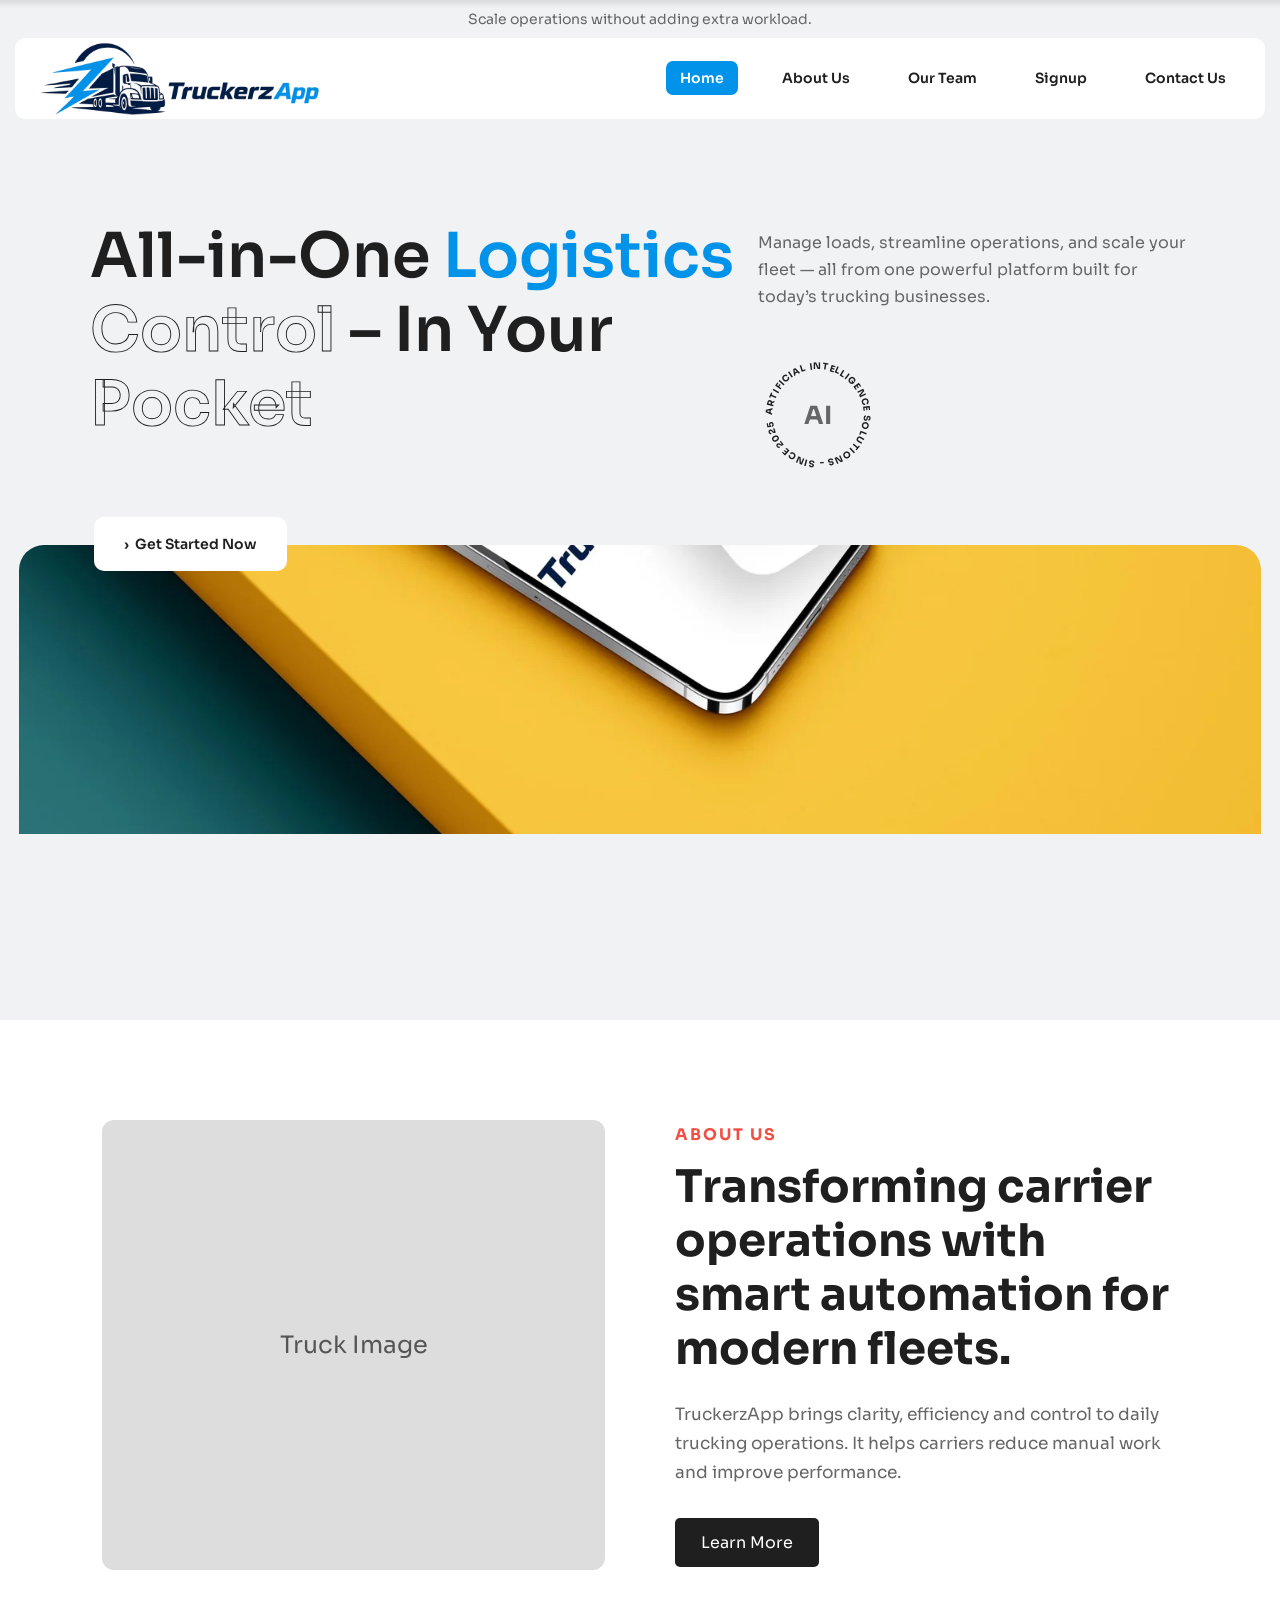
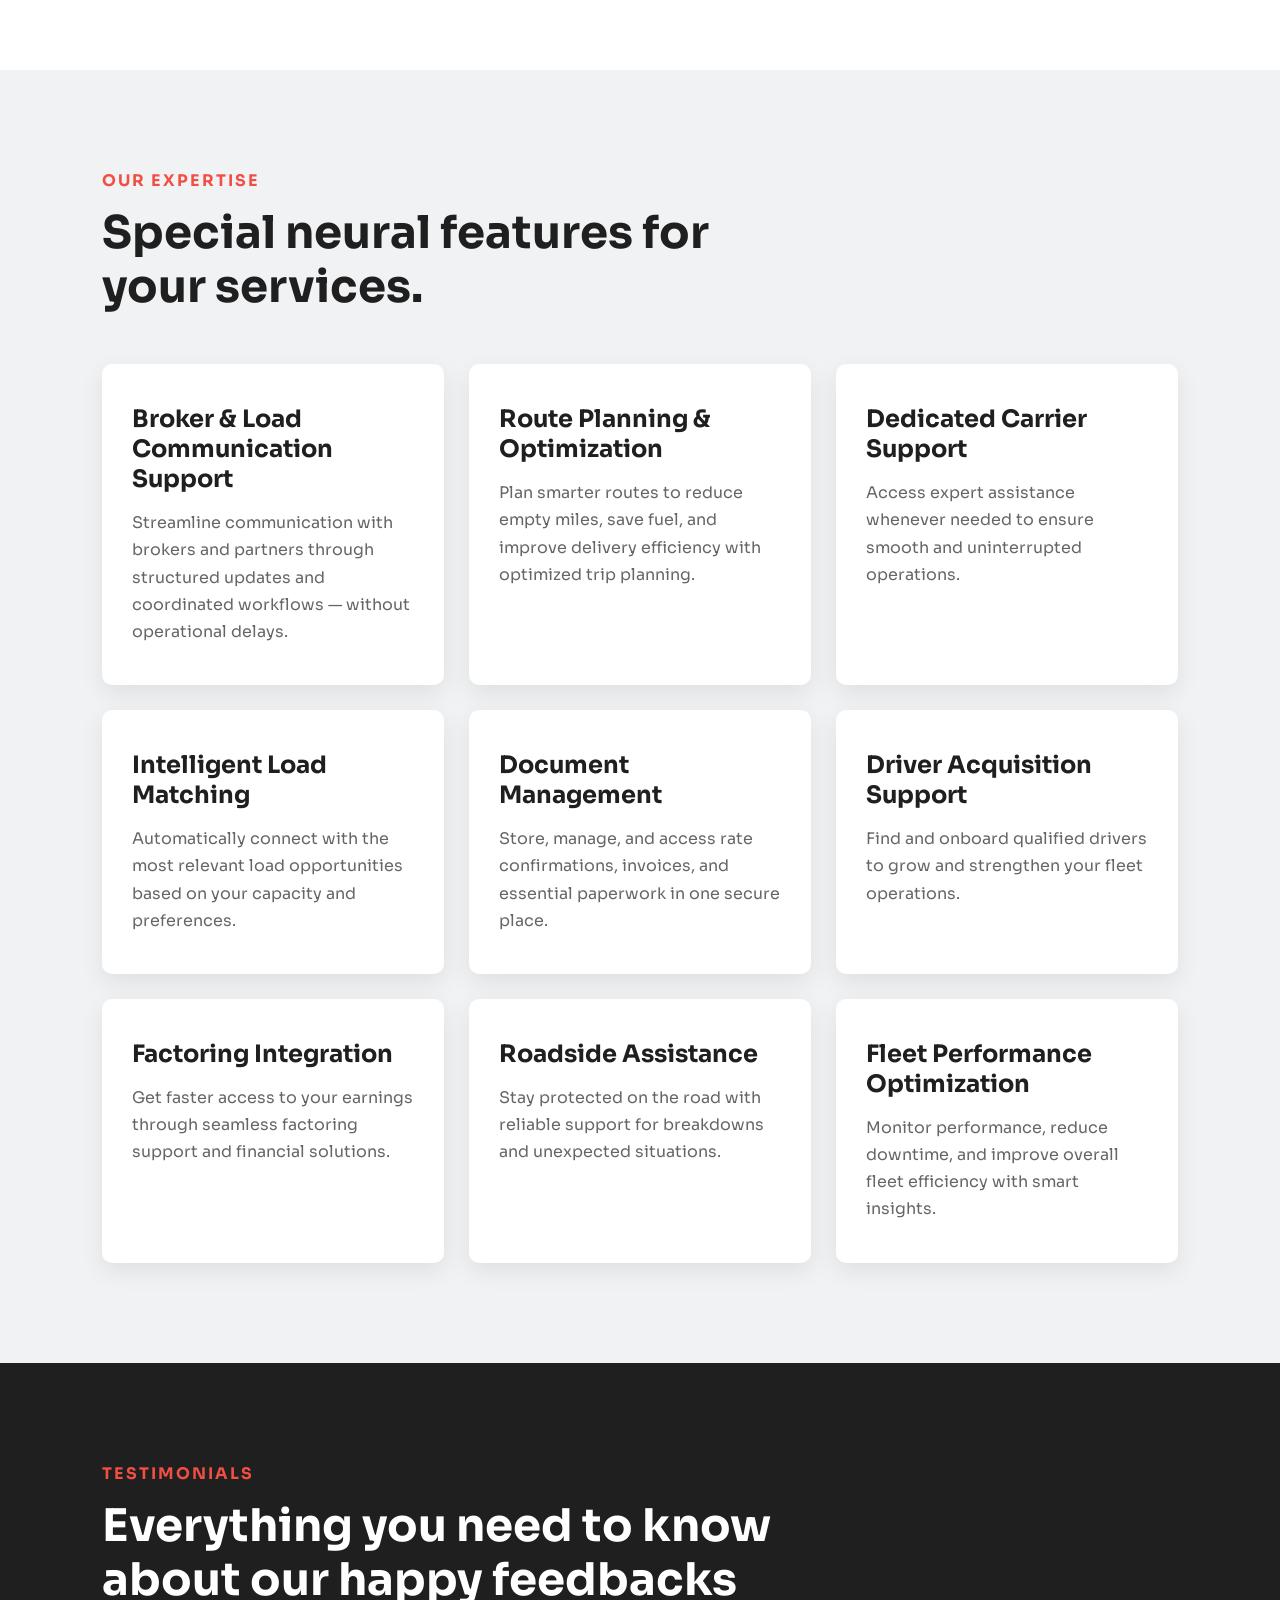
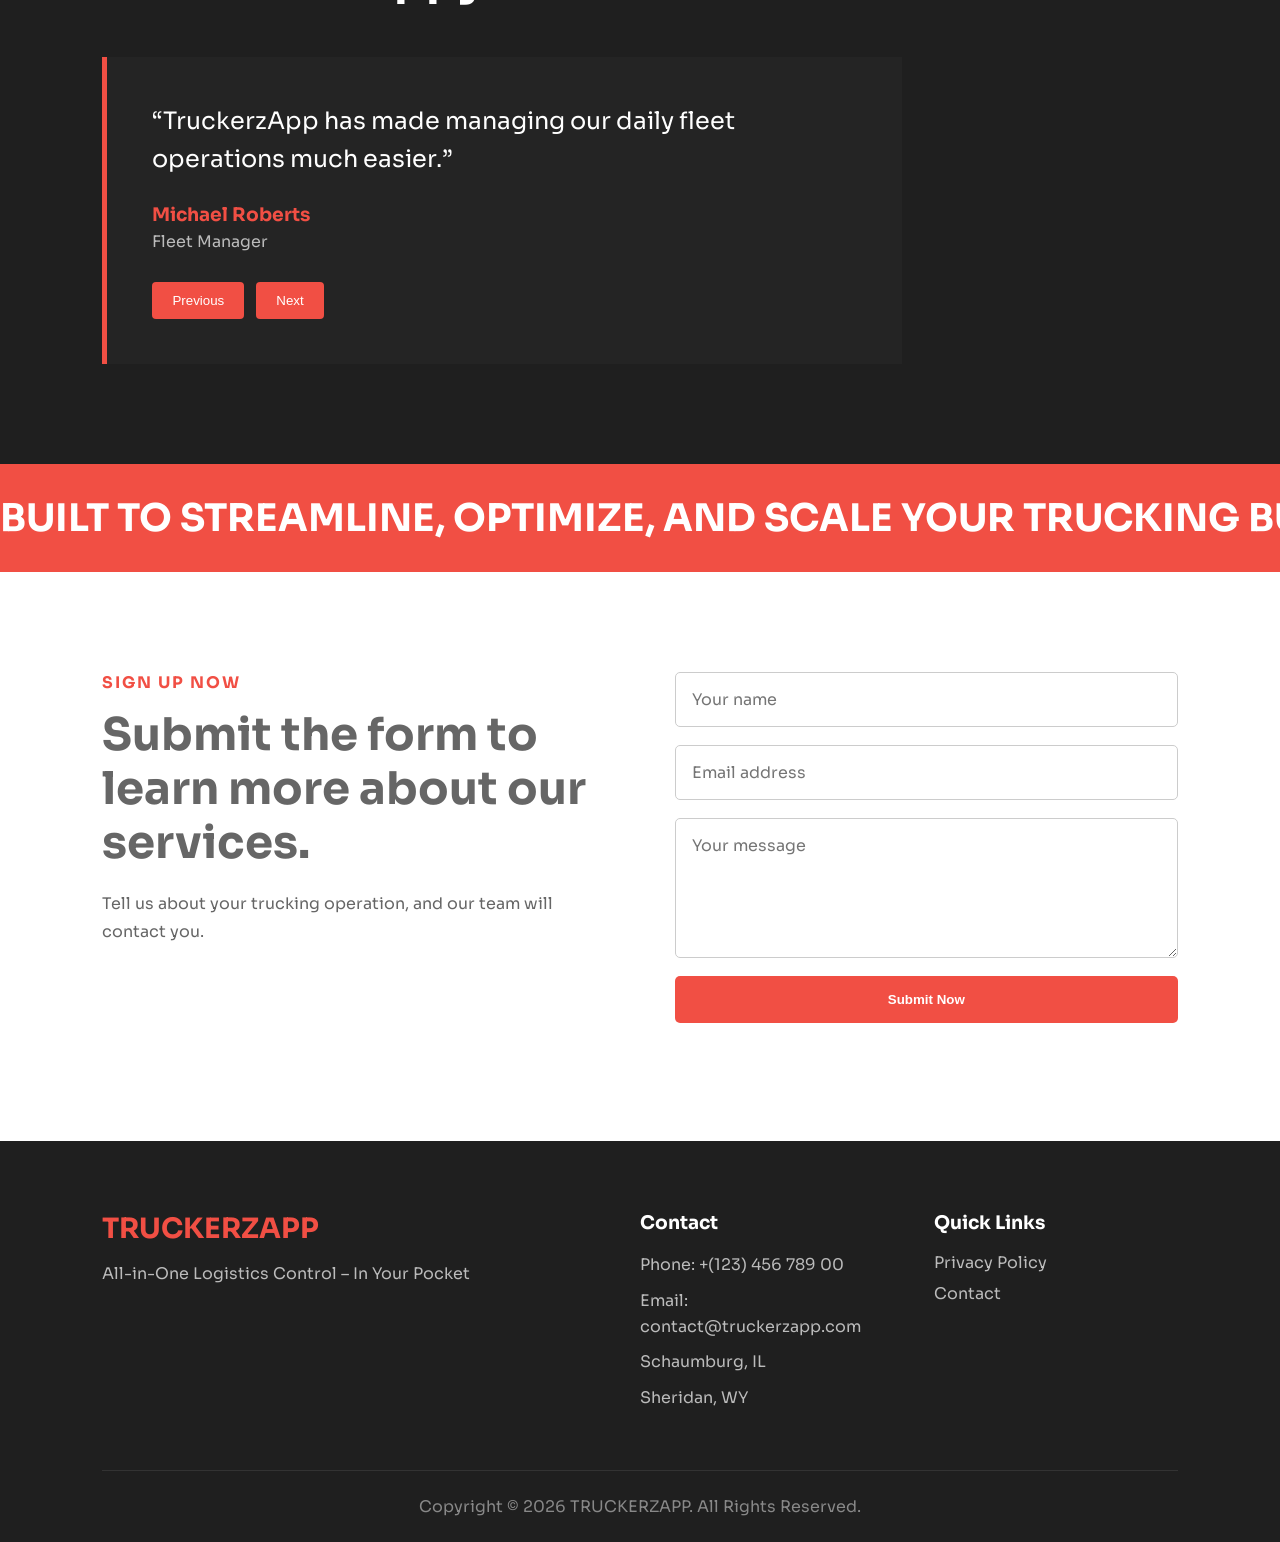
==== index.html @ 474f095e "first commit" ====
<!DOCTYPE html>
<html lang="en">

<head>
    <meta charset="UTF-8">
    <meta name="viewport" content="width=device-width, initial-scale=1.0">
    <title>TruckerzApp</title>
    <link rel="stylesheet" href="style.css">
</head>

 <body>
    <div class="announcement-bar">
        <p>Scale operations without adding extra workload.</p>
    </div>

    <header class="site-header">
        <a href="index.html" class="logo">
            <img src="images/logo.png" alt="TruckerzApp logo">
        </a>

        <nav class="navigation">
            <a href="index.html" class="active">Home</a>
            <a href="#">About Us</a>
            <a href="#">Our Team</a>
            <a href="#">Signup</a>
            <a href="#">Contact Us</a>
        </nav>
    </header>

    <!-- Main Starts -->

    <main>

        <!-- Hero Section Starts -->

        <section class="hero">
            <div class="hero-top">
                <h1 class="hero-title">
                    All-in-One <span class="blue-text">Logistics</span><br>
                    <span class="outline-text">Control</span> – In Your<br>
                    <span class="outline-text">Pocket</span>
                </h1>

                <div class="hero-information">
                    <p>
                        Manage loads, streamline operations, and scale your fleet —
                        all from one powerful platform built for today’s trucking
                        businesses.
                    </p>

                    <!-- <div class="hero-badge">
                        <img src="images\herobadge.png" alt="">
                    </div> -->

                    <div class="hero-badge">
                        <svg class="badge-ring" viewBox="0 0 100 100">
                            <defs>
                                <path
                                    id="badge-circle"
                                    d="M 50,50 m -38,0 a 38,38 0 1,1 76,0 a 38,38 0 1,1 -76,0">
                                </path>
                            </defs>

                            <text>
                                <textPath href="#badge-circle">
                                    ARTIFICIAL INTELLIGENCE SOLUTIONS - SINCE 2025 -
                                </textPath>
                            </text>
                        </svg>

                        <span>AI</span>
                    </div>

                </div>
            </div>

            <div class="hero-media">
                <a href="#" class="hero-button">›&nbsp; Get Started Now</a>

                <div class="hero-image"></div>
            </div>
        </section>

        <!-- Hero Section Ends -->

        <!-- About Section Starts -->

        <section class="about">
            <div class="about-image">
                <div class="image-placeholder">Truck Image</div>
            </div>

            <div class="about-content">
                <p class="section-label">ABOUT US</p>

                <h2>
                    Transforming carrier operations with smart automation
                    for modern fleets.
                </h2>

                <p>
                    TruckerzApp brings clarity, efficiency and control to daily
                    trucking operations. It helps carriers reduce manual work and
                    improve performance.
                </p>

                <a href="#" class="about-button">Learn More</a>
            </div>
        </section>

        <!-- About Section Ends -->

        <!-- Features Section Starts -->

        <section class="features">
            <div class="section-heading">
                <p class="section-label">OUR EXPERTISE</p>
                <h2>Special neural features for your services.</h2>
            </div>

            <div class="feature-grid">
                <article class="feature-card">
                    <h3>Broker & Load Communication Support</h3>
                    <p>Streamline communication with brokers and partners through structured updates and coordinated workflows &mdash; without operational delays.</p>
                </article>

                <article class="feature-card">
                    <h3>Route Planning & Optimization</h3>
                    <p>Plan smarter routes to reduce empty miles, save fuel, and improve delivery efficiency with optimized trip planning.</p>
                </article>

                <article class="feature-card">
                    <h3>Dedicated Carrier Support</h3>
                    <p>Access expert assistance whenever needed to ensure smooth and uninterrupted operations.</p>
                </article>

                <article class="feature-card">
                    <h3>Intelligent Load Matching</h3>
                    <p>Automatically connect with the most relevant load opportunities based on your capacity and preferences.</p>
                </article>

                <article class="feature-card">
                    <h3>Document Management</h3>
                    <p>Store, manage, and access rate confirmations, invoices, and essential paperwork in one secure place.</p>
                </article>

                <article class="feature-card">
                    <h3>Driver Acquisition Support</h3>
                    <p>Find and onboard qualified drivers to grow and strengthen your fleet operations.</p>
                </article>

                <article class="feature-card">
                    <h3>Factoring Integration</h3>
                    <p>Get faster access to your earnings through seamless factoring support and financial solutions.</p>
                </article>

                <article class="feature-card">
                    <h3>Roadside Assistance</h3>
                    <p>Stay protected on the road with reliable support for breakdowns and unexpected situations.</p>
                </article>

                <article class="feature-card">
                    <h3>Fleet Performance Optimization</h3>
                    <p>Monitor performance, reduce downtime, and improve overall fleet efficiency with smart insights.</p>
                </article>
            </div>
        </section>

        <!-- Features Section Starts -->

        <!-- Testimonials Section Starts -->

        <section class="testimonials">
            <div class="section-heading">
                <p class="section-label">TESTIMONIALS</p>
                <h2>Everything you need to know about our happy feedbacks</h2>
            </div>

            <div class="testimonial-card">
                <p id="testimonial-text">
                    “TruckerzApp has made managing our daily fleet operations much easier.”
                </p>

                <h3 id="customer-name">Michael Roberts</h3>
                <span id="customer-role">Fleet Manager</span>

                <div class="testimonial-buttons">
                    <button id="previous-button">Previous</button>
                    <button id="next-button">Next</button>
                </div>
            </div>
        </section>

        <!-- Testimonials Section Ends -->

        <!-- Text-Ticker Section Starts -->

        <section class="text-ticker">
            <div class="ticker-track">
                <span>BUILT TO STREAMLINE, OPTIMIZE, AND SCALE YOUR TRUCKING BUSINESS.</span>
                <span>BUILT TO STREAMLINE, OPTIMIZE, AND SCALE YOUR TRUCKING BUSINESS.</span>
            </div>
        </section>

        <!-- Text-Ticker Section Ends -->        

        
        <!-- Signup Section Starts -->

        <section class="signup">
            <div class="signup-content">
                <p class="section-label">SIGN UP NOW</p>
                <h2>Submit the form to learn more about our services.</h2>
                <p>Tell us about your trucking operation, and our team will contact you.</p>
            </div>

            <form id="signup-form" class="signup-form">
                <input id="user-name" type="text" placeholder="Your name">
                <input id="user-email" type="email" placeholder="Email address">
                <textarea id="user-message" placeholder="Your message"></textarea>

                <button type="submit">Submit Now</button>
                <p id="form-message"></p>
            </form>
        </section>

        <!-- Signup Section Starts -->

    </main>

    <!-- Main Ends -->

    <!-- Footer Starts -->

    <footer class="site-footer">
        <div class="footer-brand">
            <h2>TRUCKERZAPP</h2>
            <p>All-in-One Logistics Control – In Your Pocket</p>
        </div>

        <div class="footer-contact">
            <h3>Contact</h3>
            <p>Phone: +(123) 456 789 00</p>
            <p>Email: contact@truckerzapp.com</p>
            <p>Schaumburg, IL</p>
            <p>Sheridan, WY</p>
        </div>

        <div class="footer-links">
            <h3>Quick Links</h3>
            <a href="#">Privacy Policy</a>
            <a href="#">Contact</a>
        </div>

        <p class="copyright">
            Copyright © 2026 TRUCKERZAPP. All Rights Reserved.
        </p>
    </footer>

    <!-- Footer Ends -->

    <script src="script.js"></script>
</body>

</html>
---- style.css ----
@import url("https://fonts.googleapis.com/css2?family=Sora:wght@400;500;600;700&display=swap");

:root {
    --primary-color: #f14f44;
    --dark-color: #1f1f1f;
    --text-color: #666666;
    --light-background: #f0f2f4;
    --white-color: #ffffff;
}

* {
    margin: 0;
    padding: 0;
    box-sizing: border-box;
}

body {
    font-family: "Sora", sans-serif;
    color: var(--text-color);
    background-color: var(--light-background);
}   

.announcement-bar {
    padding: 10px;
    background-color: var(--light-background);
    color: var(--text-color);
    text-align: center;
    font-size: 14px;
    /* box-shadow: inset 0 2px 14px -8px rgba(0, 0, 0, 0.8); */
    background-image: linear-gradient(
        to bottom,
        rgba(0, 0, 0, 0.10) 0,
        transparent 8px
    );
}


.site-header {
    display: flex;
    justify-content: space-between;
    align-items: center;
    margin: 0 15px;
    padding: 4px 25px;
    border-radius: 10px;
    background-color: var(--white-color);
}

.logo img {
    display: block;
    width: 285px;
    max-width: 100%;
}

.navigation {
    display: flex;
    align-items: center;
    gap: 30px;
}

.navigation a {
    padding: 8px 14px;
    color: var(--dark-color);
    text-decoration: none;
    font-weight: 600;
    font-size: 14px;
}

.navigation a:hover,
.navigation a.active {
    border-radius: 7px;
    background-color: #0093e9;
    color: var(--white-color);
}

/* Styling hero section */

.hero {
    position: relative;
    min-height: 530px;
    padding: 100px 7% 50px;
    background-color: var(--light-background);
}

.hero-top {
    display: grid;
    /* grid-template-columns: 60% 40%; */
    grid-template-columns: minmax(0, 3fr) minmax(0, 2fr);
    align-items: start;
    /* gap: 60px; */
    gap: 20px;
}

.hero-title {
    margin: 0;
    color: var(--dark-color);
    font-size: 62px;
    font-weight: 600;
    line-height: 1.20;
    /* letter-spacing: -4px; */
}

.blue-text {
    color: #0093e9;
}

.outline-text {
    color: transparent;
    -webkit-text-stroke: 0.9px var(--dark-color);
}

.hero-information {
    padding-top: 10px;
}

.hero-information p {
    max-width: 460px;
    color: var(--text-color);
    font-size: 16px;
    line-height: 1.7;
}

.hero-badge {
    position: relative;
    width: 120px;
    height: 120px;
    margin-top: 45px;
    display: flex;
    align-items: center;
    justify-content: center;
}

.badge-ring {
    position: absolute;
    width: 100%;
    height: 100%;
    animation: rotateBadge 25s linear infinite;
}

.badge-ring text {
    fill: var(--dark-color);
    font-size: 7.5px;
    font-weight: 700;
    letter-spacing: 0.6px;
}

.hero-badge span {
    font-size: 25px;
    font-weight: bold;
}

/* .hero-button {
    display: inline-block;
    margin-top: 70px;
    padding: 23px 38px;
    border-radius: 12px;
    background-color: var(--white-color);
    color: var(--dark-color);
    text-decoration: none;
    font-weight: 600;
}

.hero-button:hover {
    background-color: #0093e9;
    color: var(--white-color);
}

.hero-image {
    display: transpare;
    width: 100px;
    height: 100px;
} */

.hero-media {
    position: relative;
    width: calc(100% + 14vw - 38px);
    margin-top: 70px;
    margin-left: calc(-7vw + 19px);
}

.hero-button {
    position: absolute;
    top: -28px;
    left: 6%;
    z-index: 2;
    display: inline-block;
    padding: 18px 30px;
    border-radius: 10px;
    background-color: var(--white-color);
    color: var(--dark-color);
    text-decoration: none;
    font-size: 14px;
    font-weight: 600;
}

.hero-button:hover {
    background-color: #0093e9;
    color: var(--white-color);
}

.hero-image {
    display: block;
    width: 100%;
    height: 425px;
    overflow: hidden;
    border-radius: 25px;
    background-image: url("images/hero_image.jpg");
    background-position: center -20px;
    background-size: 100vw auto;
    background-repeat: no-repeat;
    background-attachment: fixed;
}

/* .image-label {
    position: absolute;
    bottom: 0;
    left: 0;
    padding: 25px 35px;
    border-radius: 0 25px 0 25px;
    background-color: var(--white-color);
    color: var(--dark-color);
    font-size: 24px;
    font-weight: 600;
} */

@keyframes rotateBadge {
    from {
        transform: rotate(0deg);
    }

    to {
        transform: rotate(360deg);
    }
}

/* Styling about Section */

.about {
    display: flex;
    align-items: center;
    gap: 70px;
    padding: 100px 8%;
    background-color: #ffffff;
}

.about-image,
.about-content {
    flex: 1;
}

.image-placeholder {
    min-height: 450px;
    display: flex;
    align-items: center;
    justify-content: center;
    border-radius: 12px;
    background-color: #dddddd;
    color: #555555;
    font-size: 24px;
}

.section-label {
    margin-bottom: 15px;
    color: var(--primary-color);
    font-weight: bold;
    letter-spacing: 2px;
}

.about-content h2 {
    margin-bottom: 25px;
    color: var(--dark-color);
    font-size: 45px;
    line-height: 1.2;
}

.about-content > p:not(.section-label) {
    margin-bottom: 30px;
    color: #666666;
    font-size: 17px;
    line-height: 1.7;
}

.about-button {
    display: inline-block;
    padding: 14px 26px;
    border-radius: 5px;
    background-color: var(--dark-color);
    color: #ffffff;
    text-decoration: none;
}

.about-button:hover {
    background-color: var(--primary-color);
}

/* Styling features section */

.features {
    padding: 100px 8%;
    background-color: var(--light-background);
}

.section-heading {
    max-width: 700px;
    margin-bottom: 50px;
}

.section-heading h2 {
    color: var(--dark-color);
    font-size: 45px;
    line-height: 1.2;
}

.feature-grid {
    display: grid;
    grid-template-columns: repeat(3, 1fr);
    gap: 25px;
}

.feature-card {
    padding: 40px 30px;
    border-radius: 10px;
    background-color: #ffffff;
    box-shadow: 0 8px 25px rgba(0, 0, 0, 0.08);
    transition: transform 0.3s ease;
}

.feature-card:hover {
    transform: translateY(-10px);
}

.feature-card h3 {
    margin-bottom: 15px;
    color: var(--dark-color);
    font-size: 24px;
}

.feature-card p {
    color: #666666;
    line-height: 1.7;
}

/* Styling testimonials section */

.testimonials {
    padding: 100px 8%;
    background-color: var(--dark-color);
    color: #ffffff;
}

.testimonials .section-heading h2 {
    color: #ffffff;
}

.testimonial-card {
    max-width: 800px;
    padding: 45px;
    border-left: 5px solid var(--primary-color);
    background-color: #242424;
}

#testimonial-text {
    margin-bottom: 25px;
    font-size: 24px;
    line-height: 1.6;
}

#customer-name {
    margin-bottom: 5px;
    color: var(--primary-color);
}

#customer-role {
    color: #bbbbbb;
}

.testimonial-buttons {
    display: flex;
    gap: 12px;
    margin-top: 30px;
}

.testimonial-buttons button {
    padding: 11px 20px;
    border: none;
    border-radius: 4px;
    background-color: var(--primary-color);
    color: #ffffff;
    cursor: pointer;
}

.testimonial-buttons button:hover {
    background-color: #d94339;
}

/* Styling text-ticker section */

.text-ticker {
    overflow: hidden;
    padding: 30px 0;
    background-color: var(--primary-color);
}

.ticker-track {
    display: flex;
    width: max-content;
    animation: ticker 18s linear infinite;
}

.ticker-track span {
    margin-right: 60px;
    color: #ffffff;
    font-size: 38px;
    font-weight: bold;
    white-space: nowrap;
}

@keyframes ticker {
    from {
        transform: translateX(0);
    }

    to {
        transform: translateX(-50%);
    }
}

/* Sytling signup section */

.signup {
    display: flex;
    gap: 70px;
    padding: 100px 8%;
    background-color: #ffffff;
}

.signup-content,
.signup-form {
    flex: 1;
}

.signup-content h2 {
    margin-bottom: 20px;
    font-size: 45px;
    line-height: 1.2;
}

.signup-content > p:not(.section-label) {
    color: #666666;
    line-height: 1.7;
}

.signup-form {
    display: flex;
    flex-direction: column;
    gap: 18px;
}

.signup-form input,
.signup-form textarea {
    width: 100%;
    padding: 16px;
    border: 1px solid #cccccc;
    border-radius: 5px;
    font: inherit;
}

.signup-form textarea {
    min-height: 140px;
    resize: vertical;
}

.signup-form input:focus,
.signup-form textarea:focus {
    border-color: var(--primary-color);
    outline: none;
}

.signup-form button {
    padding: 16px;
    border: none;
    border-radius: 5px;
    background-color: var(--primary-color);
    color: #ffffff;
    font-weight: bold;
    cursor: pointer;
}

.signup-form button:hover {
    background-color: #d94339;
}

#form-message {
    font-weight: bold;
}

/* Styling footer */

.site-footer {
    display: grid;
    grid-template-columns: 2fr 1fr 1fr;
    gap: 50px;
    padding: 70px 8% 25px;
    background-color: var(--dark-color);
    color: #ffffff;
}

.footer-brand h2 {
    margin-bottom: 15px;
    color: var(--primary-color);
    font-size: 28px;
}

.footer-brand p,
.footer-contact p {
    margin-bottom: 10px;
    color: #bbbbbb;
    line-height: 1.6;
}

.footer-contact h3,
.footer-links h3 {
    margin-bottom: 18px;
}

.footer-links {
    display: flex;
    flex-direction: column;
    align-items: flex-start;
}

.footer-links a {
    margin-bottom: 10px;
    color: #bbbbbb;
    text-decoration: none;
}

.footer-links a:hover {
    color: var(--primary-color);
}

.copyright {
    grid-column: 1 / -1;
    padding-top: 25px;
    border-top: 1px solid #333333;
    color: #888888;
    text-align: center;
}
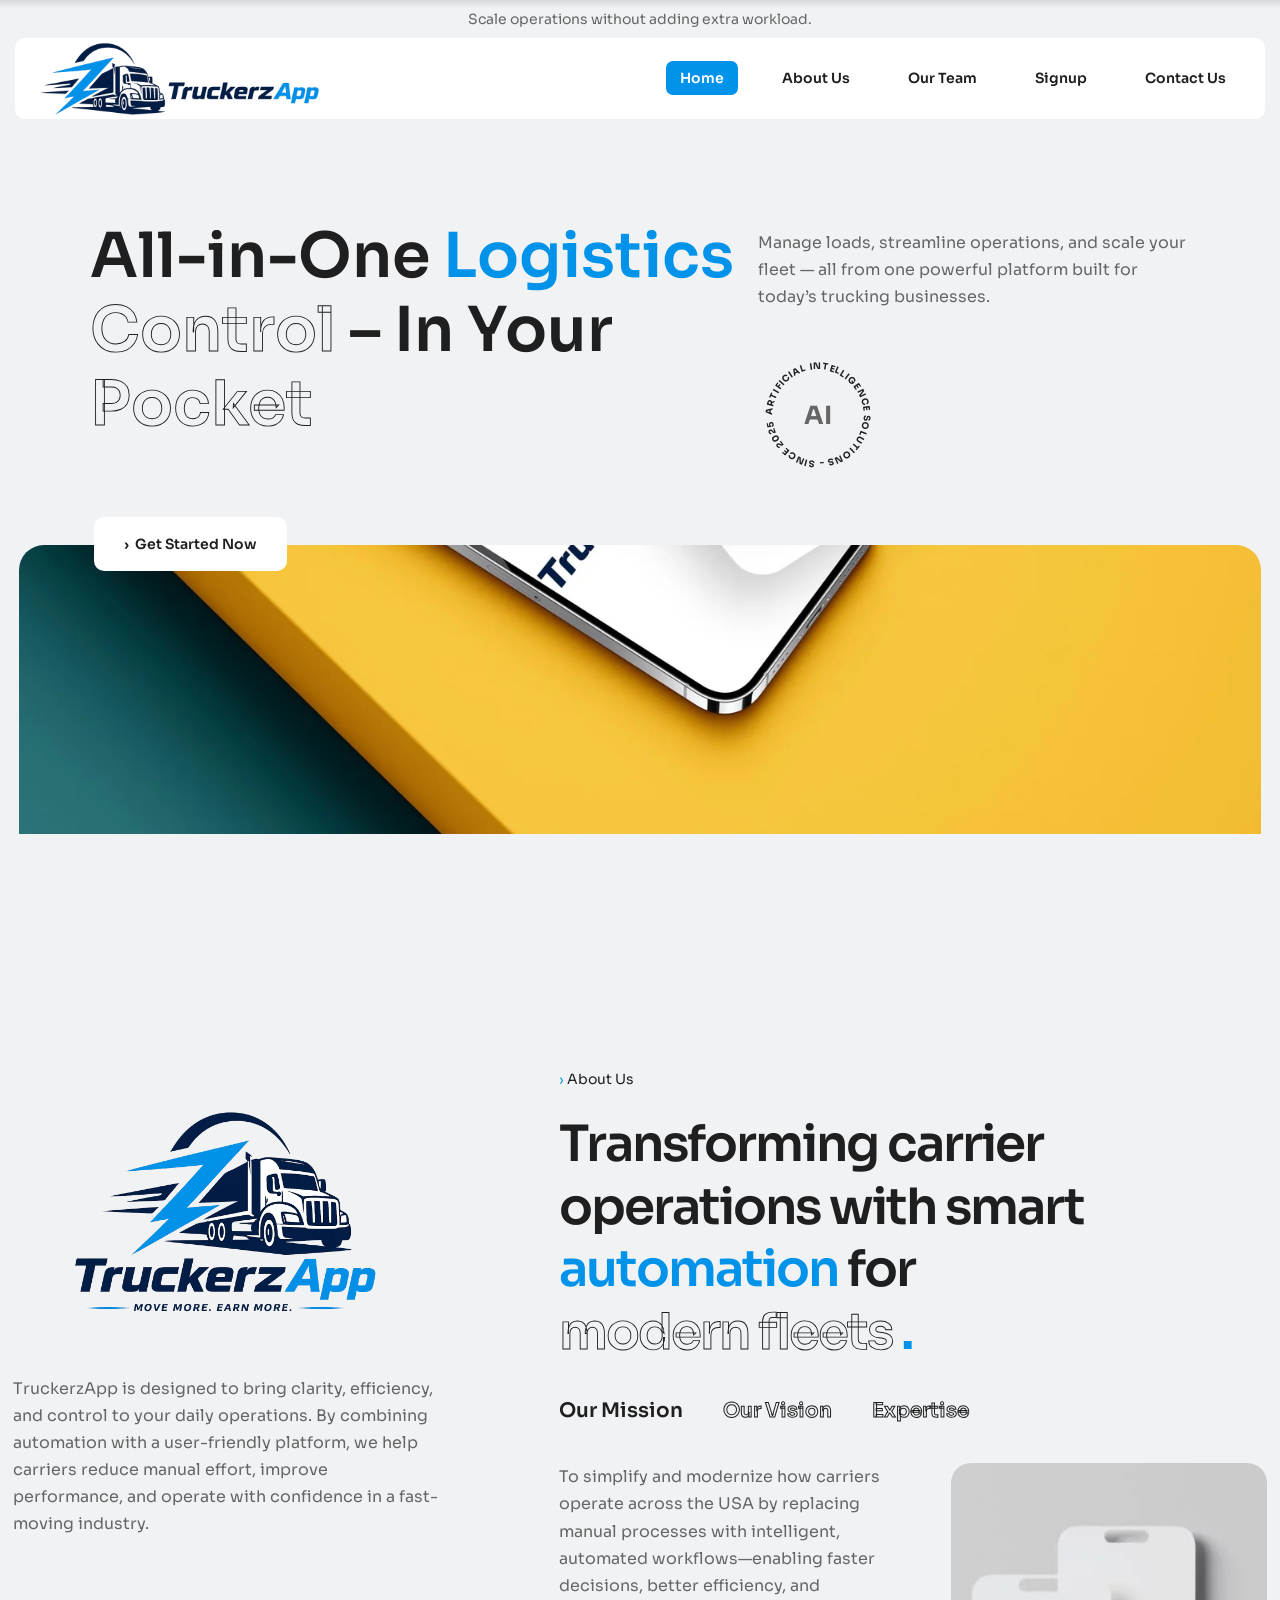
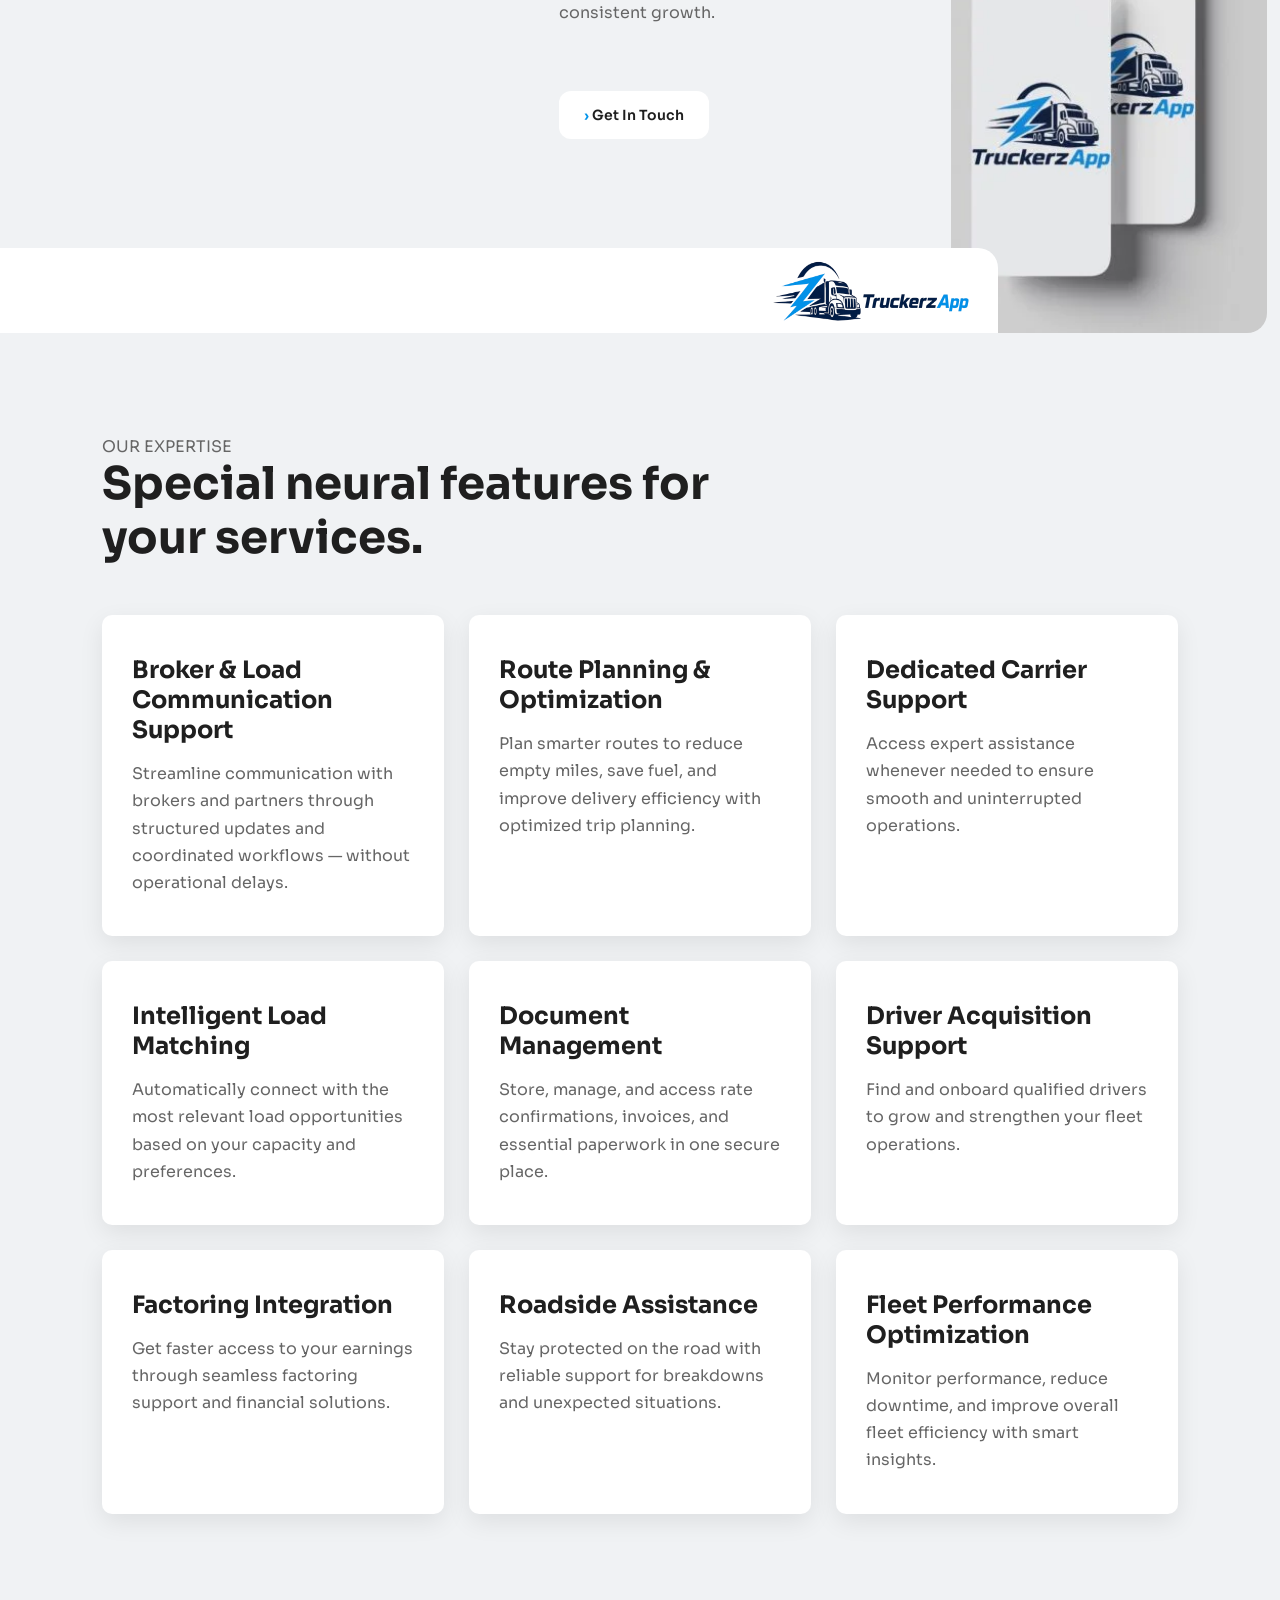
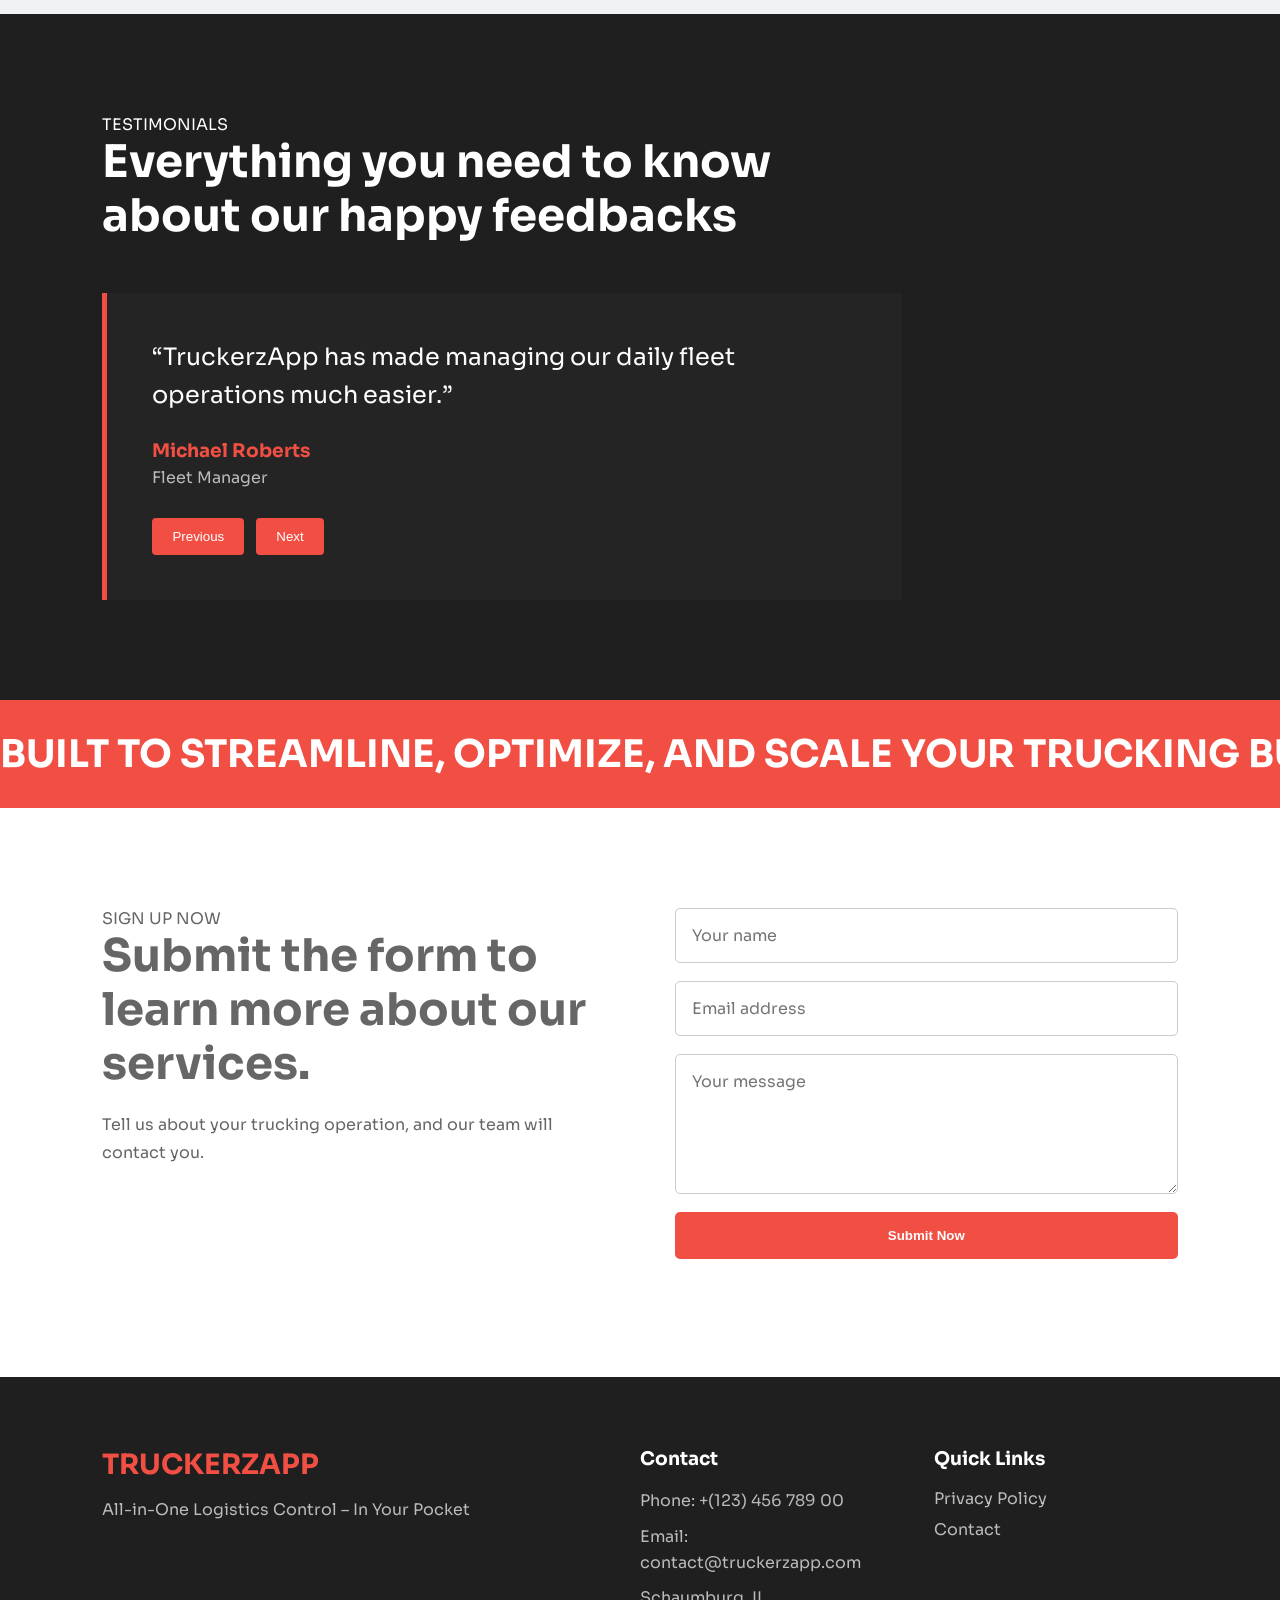
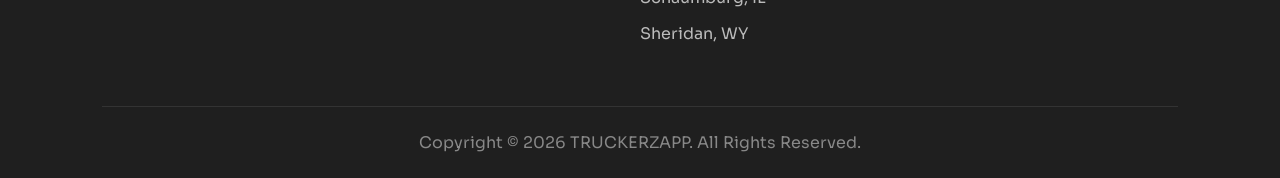
==== commit 0c79ccf3: "created About Section" ====
--- a/index.html
+++ b/index.html
@@ -86,25 +86,74 @@
         <!-- About Section Starts -->
 
         <section class="about">
-            <div class="about-image">
-                <div class="image-placeholder">Truck Image</div>
-            </div>
-
+            <!-- 🟨 LEFT COLUMN -->
+            <div class="about-left">
+                <img
+                    class="about-logo"
+                    src="images/about_logo.png"
+                    alt="TruckerzApp"
+                >
+
+                <p class="about-introduction">
+                    TruckerzApp is designed to bring clarity, efficiency, and control
+                    to your daily operations. By combining automation with a
+                    user-friendly platform, we help carriers reduce manual effort,
+                    improve performance, and operate with confidence in a fast-moving
+                    industry.
+                </p>
+            </div>
+
+            <!-- 🟨 RIGHT COLUMN -->
             <div class="about-content">
-                <p class="section-label">ABOUT US</p>
+                <p class="about-label">
+                    <span>›</span> About Us
+                </p>
 
                 <h2>
-                    Transforming carrier operations with smart automation
-                    for modern fleets.
+                    Transforming carrier<br>
+                    operations with smart<br>
+                    <span class="blue-text">automation</span> for<br>
+                    <span class="outline-text">modern fleets</span>
+                    <span class="blue-text">.</span>
                 </h2>
 
-                <p>
-                    TruckerzApp brings clarity, efficiency and control to daily
-                    trucking operations. It helps carriers reduce manual work and
-                    improve performance.
-                </p>
-
-                <a href="#" class="about-button">Learn More</a>
+                <!-- 🟨 TABS -->
+                <div class="about-tabs">
+                    <button class="about-tab active" data-tab="mission">
+                        Our Mission
+                    </button>
+
+                    <button class="about-tab" data-tab="vision">
+                        Our Vision
+                    </button>
+
+                    <button class="about-tab" data-tab="expertise">
+                        Expertise
+                    </button>
+                </div>
+
+                <!-- 🟨 ACTIVE TAB CONTENT -->
+                <div class="about-details">
+                    <div class="about-tab-content" id="mission">
+                        <p>
+                            To simplify and modernize how carriers operate across the
+                            USA by replacing manual processes with intelligent,
+                            automated workflows—enabling faster decisions, better
+                            efficiency, and consistent growth.
+                        </p>
+
+                        <a href="#" class="about-button">
+                            <span>›</span> Get In Touch
+                        </a>
+                    </div>
+
+                    <div class="about-product-image">
+                        <img src="images/about_product.jpg" alt="TruckerzApp platform">
+                    </div>
+                </div>
+            </div>
+            <div class="about-bottom-bar">
+                <img src="images/logo.png" alt="TruckzApp">
             </div>
         </section>
 
--- a/style.css
+++ b/style.css
@@ -235,61 +235,149 @@
 /* Styling about Section */
 
 .about {
-    display: flex;
-    align-items: center;
-    gap: 70px;
-    padding: 100px 8%;
-    background-color: #ffffff;
-}
-
-.about-image,
-.about-content {
-    flex: 1;
-}
-
-.image-placeholder {
-    min-height: 450px;
-    display: flex;
-    align-items: center;
-    justify-content: center;
-    border-radius: 12px;
-    background-color: #dddddd;
-    color: #555555;
-    font-size: 24px;
-}
-
-.section-label {
-    margin-bottom: 15px;
-    color: var(--primary-color);
-    font-weight: bold;
-    letter-spacing: 2px;
+    display: grid;
+    grid-template-columns: minmax(0, 34%) minmax(0, 1fr);
+    gap: 120px;
+    padding: 50px 1% 3px;
+    background-color: var(--light-background);
+    align-items: start;
+    position: relative;
+}
+
+.about-left {
+    position: sticky;
+    top: 5px;
+    align-self: start;
+    padding-top: 10px;
+    margin-bottom: 90px;
+}
+
+.about-logo {
+    display: block;
+    width: 500px;
+    max-width: 100%;
+    margin: 0 0 10px;
+}
+
+.about-introduction {
+    max-width: 600px;
+    color: var(--text-color);
+    font-size: 16px;
+    line-height: 1.7;
+}
+
+.about-label {
+    margin-bottom: 25px;
+    color: var(--dark-color);
+    font-size: 14px;
+}
+
+.about-label span,
+.about-button span {
+    color: #0093e9;
 }
 
 .about-content h2 {
-    margin-bottom: 25px;
-    color: var(--dark-color);
-    font-size: 45px;
-    line-height: 1.2;
-}
-
-.about-content > p:not(.section-label) {
-    margin-bottom: 30px;
-    color: #666666;
-    font-size: 17px;
+    margin-bottom: 35px;
+    color: var(--dark-color);
+    font-size: 50px;
+    font-weight: 600;
+    line-height: 1.25;
+    letter-spacing: -2px;
+}
+
+.about-tabs {
+    display: flex;
+    gap: 40px;
+    margin-bottom: 40px;
+}
+
+.about-tab {
+    padding: 0;
+    border: none;
+    background: transparent;
+    color: transparent;
+    -webkit-text-stroke: 1px var(--dark-color);
+    font: inherit;
+    font-size: 20px;
+    font-weight: 600;
+    cursor: pointer;
+}
+
+.about-tab.active,
+.about-tab:hover {
+    color: var(--dark-color);
+    -webkit-text-stroke: 0;
+}
+
+.about-details {
+    display: grid;
+    grid-template-columns: minmax(0, 1fr) minmax(0, 0.9fr);
+    gap: 40px;
+    align-items: start;
+}
+
+.about-left,
+.about-content,
+.about-tab-content,
+.about-product-image {
+    min-width: 0;
+}
+
+.about-tab-content p {
+    color: var(--text-color);
+    font-size: 16px;
     line-height: 1.7;
 }
 
 .about-button {
     display: inline-block;
-    padding: 14px 26px;
-    border-radius: 5px;
-    background-color: var(--dark-color);
-    color: #ffffff;
+    margin-top: 65px;
+    padding: 15px 25px;
+    border-radius: 12px;
+    background-color: var(--white-color);
+    color: var(--dark-color);
     text-decoration: none;
+    font-weight: 600;
+    font-size: 14px;
 }
 
 .about-button:hover {
-    background-color: var(--primary-color);
+    background-color: #0093e9;
+    color: var(--white-color);
+}
+
+.about-product-image {
+    overflow: hidden;
+    border-radius: 20px 20px 20px 0;
+}
+
+.about-product-image img {
+    display: block;
+    width: 100%;
+    height: 470px;
+    object-fit: cover;
+    object-position: top center;
+    max-width: 100%;
+}
+
+.about-bottom-bar {
+    position: absolute;
+    left: 0;
+    bottom: 3px;
+    width: 78%;
+    height: 85px;
+    display: flex;
+    align-items: center;
+    justify-content: flex-end;
+    padding-right: 25px;
+    border-radius: 0 20px 0 0;
+    background-color: var(--white-color);
+}
+
+.about-bottom-bar img {
+    width: 200px;
+    height: 60px;
 }
 
 /* Styling features section */
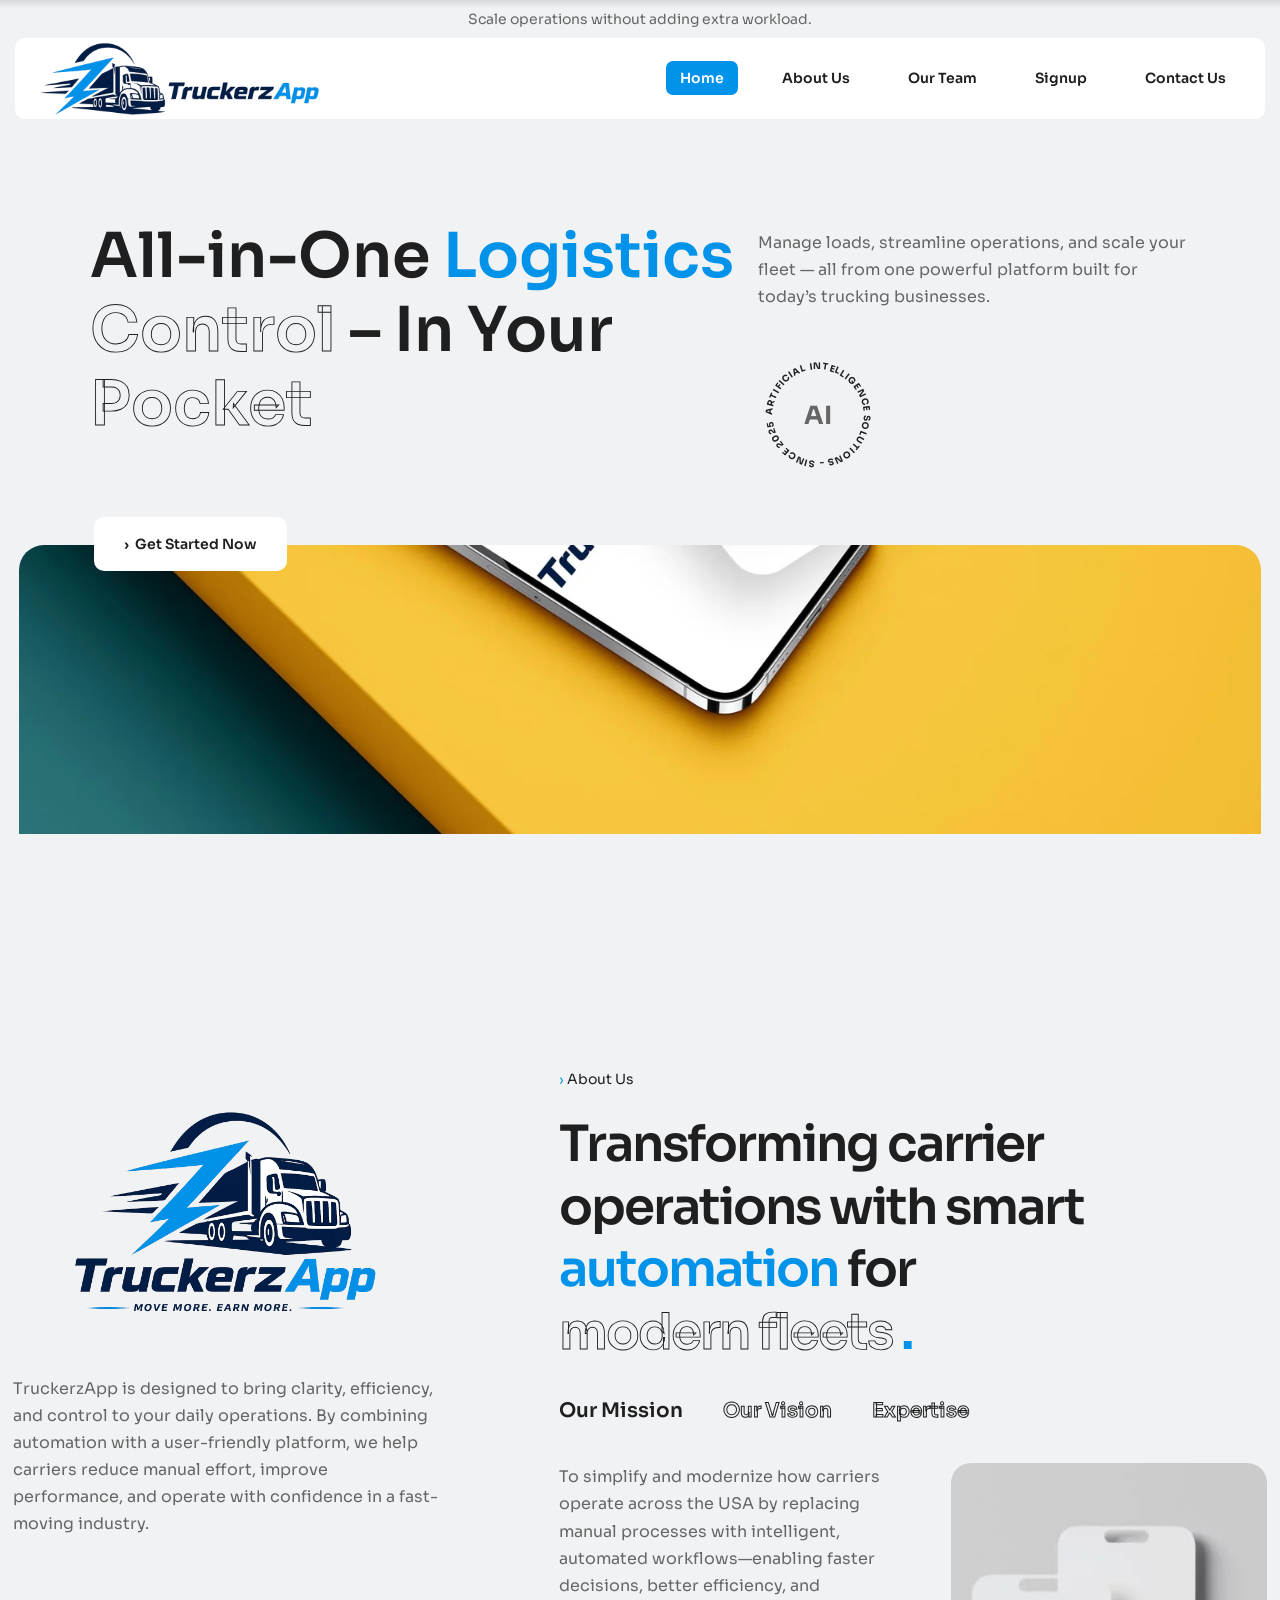
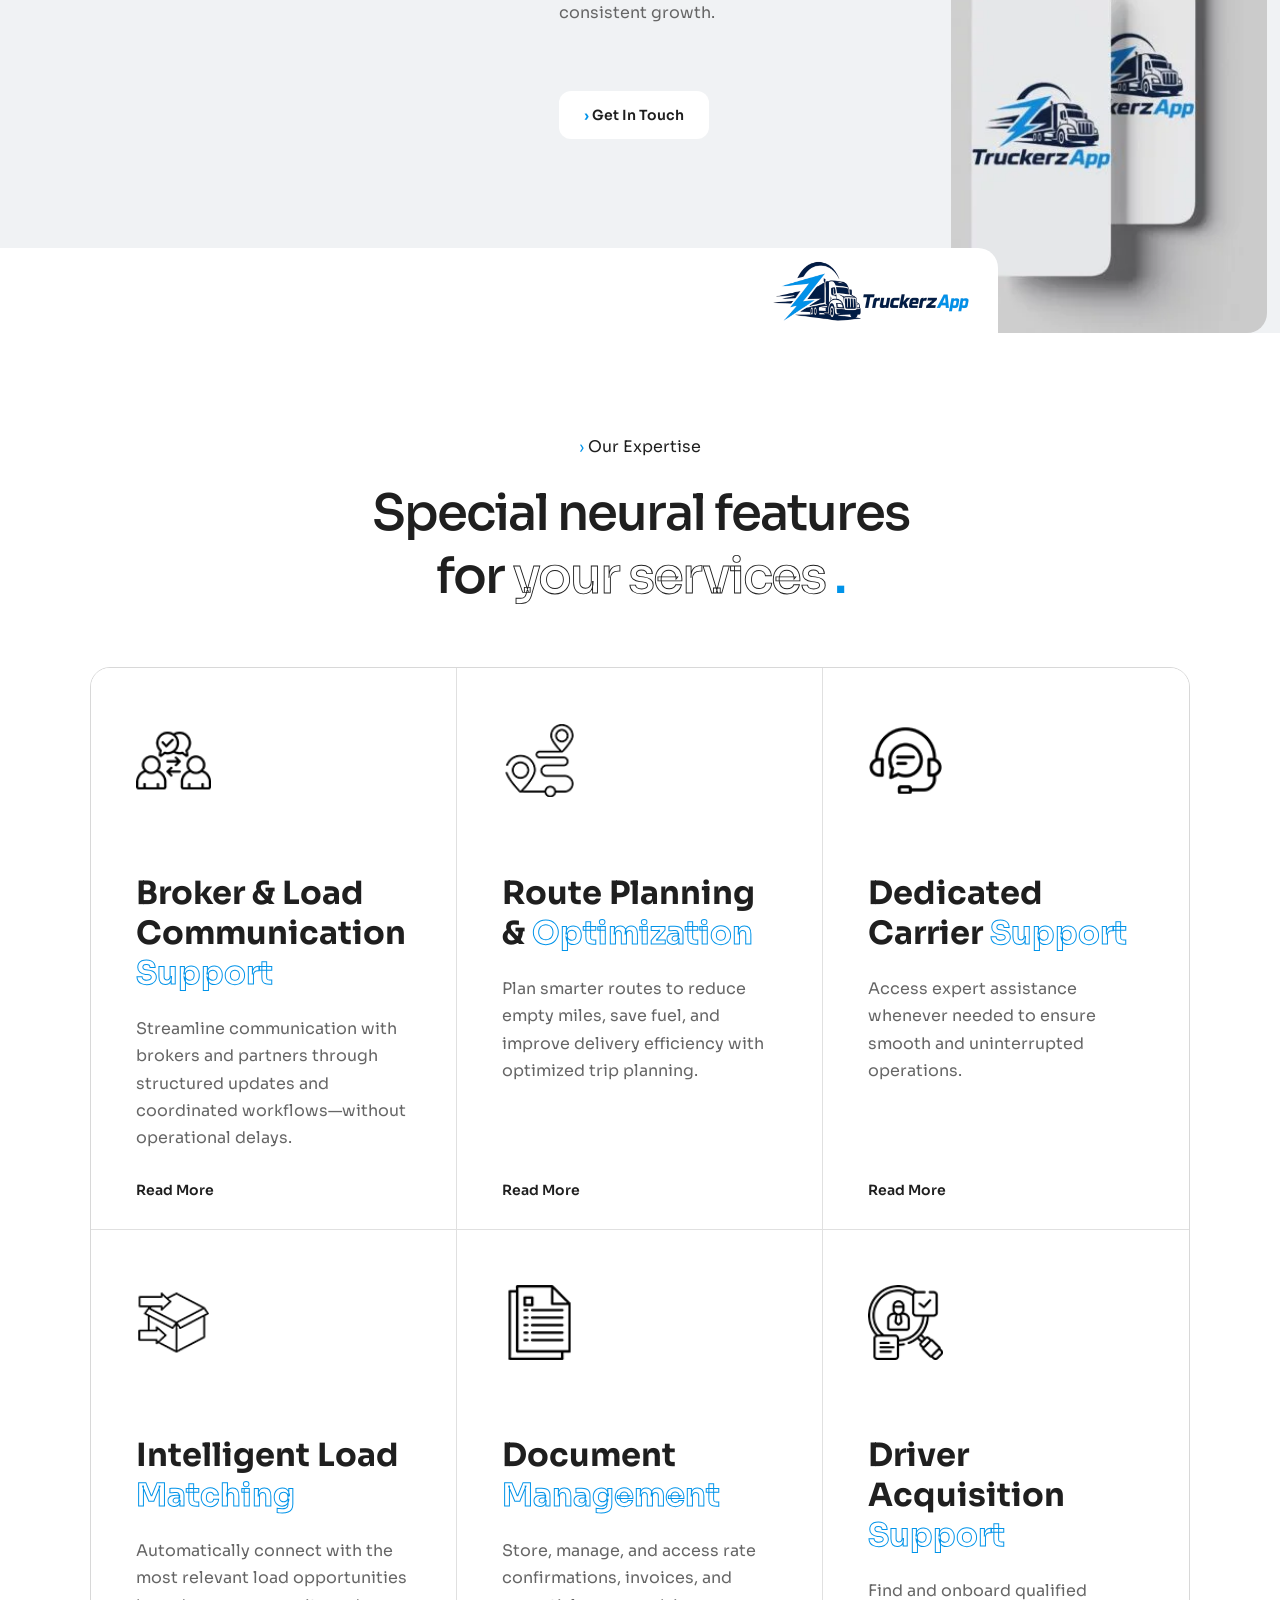
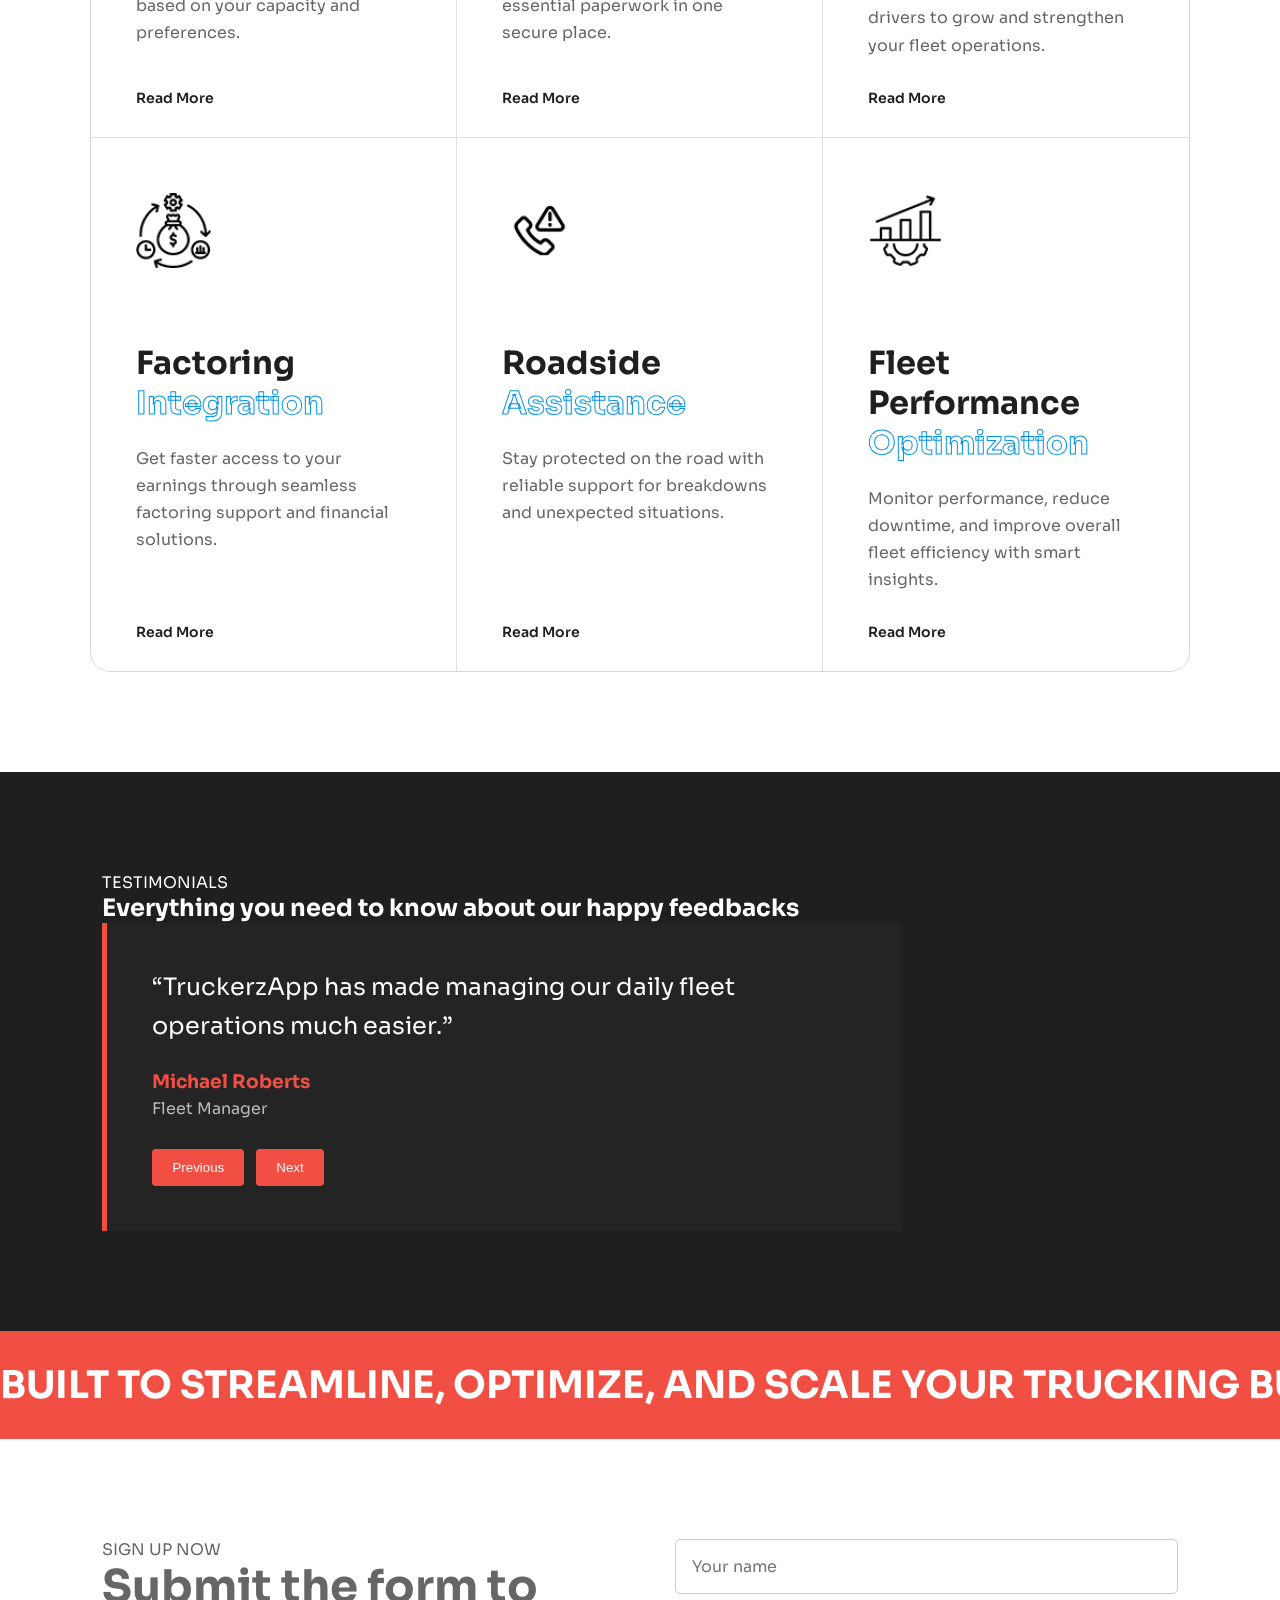
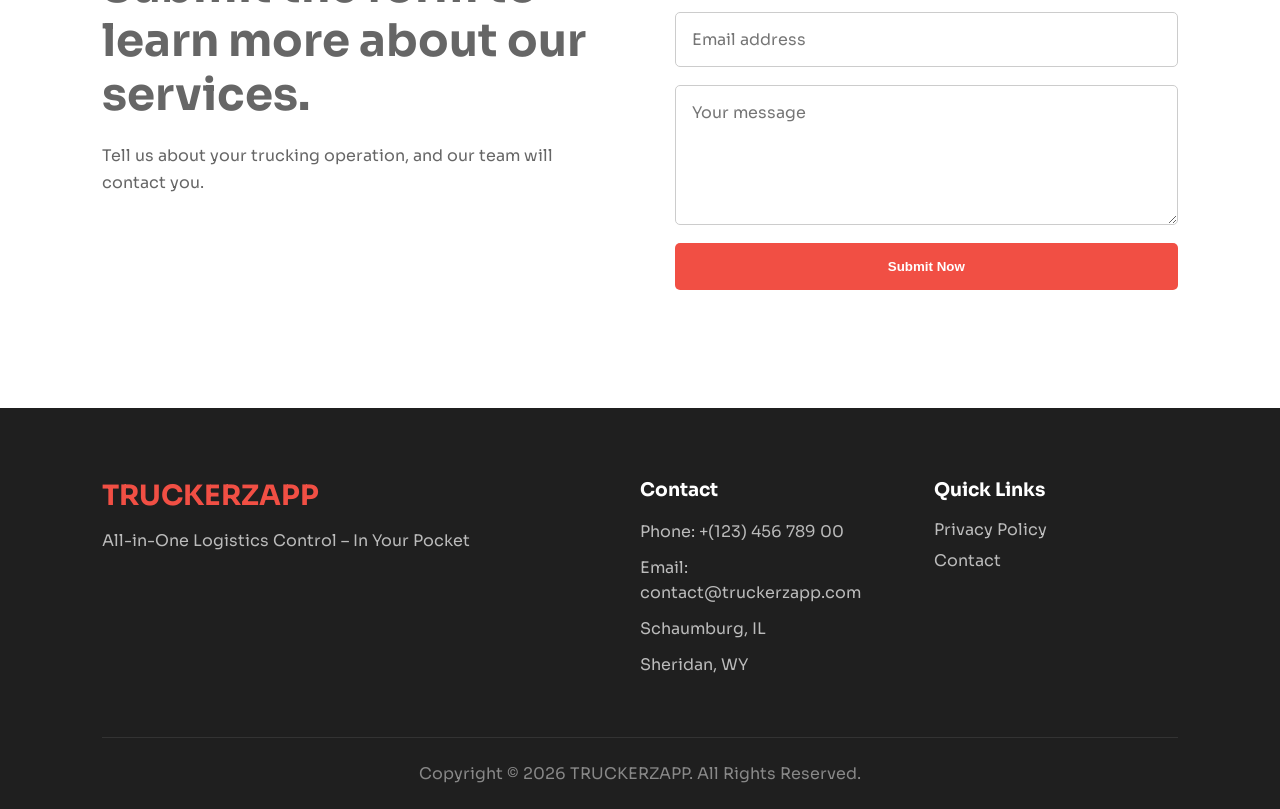
==== commit 69782290: "Completed About and Features Sections." ====
--- a/index.html
+++ b/index.html
@@ -90,7 +90,7 @@
             <div class="about-left">
                 <img
                     class="about-logo"
-                    src="images/about_logo.png"
+                    src="images/about-logo.png"
                     alt="TruckerzApp"
                 >
 
@@ -135,7 +135,7 @@
                 <!-- 🟨 ACTIVE TAB CONTENT -->
                 <div class="about-details">
                     <div class="about-tab-content" id="mission">
-                        <p>
+                        <p id="about-tab-text">
                             To simplify and modernize how carriers operate across the
                             USA by replacing manual processes with intelligent,
                             automated workflows—enabling faster decisions, better
@@ -148,7 +148,7 @@
                     </div>
 
                     <div class="about-product-image">
-                        <img src="images/about_product.jpg" alt="TruckerzApp platform">
+                        <img src="images/about-product.jpg" alt="TruckerzApp platform">
                     </div>
                 </div>
             </div>
@@ -162,60 +162,134 @@
         <!-- Features Section Starts -->
 
         <section class="features">
-            <div class="section-heading">
-                <p class="section-label">OUR EXPERTISE</p>
-                <h2>Special neural features for your services.</h2>
+            <div class="features-heading">
+                <p class="features-label">
+                    <span>›</span> Our Expertise
+                </p>
+
+                <h2>
+                    Special neural features<br>
+                    for <span class="outline-text">your services</span>
+                    <span class="blue-text">.</span>
+                </h2>
             </div>
 
             <div class="feature-grid">
                 <article class="feature-card">
-                    <h3>Broker & Load Communication Support</h3>
-                    <p>Streamline communication with brokers and partners through structured updates and coordinated workflows &mdash; without operational delays.</p>
-                </article>
-
-                <article class="feature-card">
-                    <h3>Route Planning & Optimization</h3>
+                    <img class="feature-icon" src="images/feature-broker.png" alt="">
+
+                    <h3>
+                        Broker & Load Communication
+                        <span>Support</span>
+                    </h3>
+
+                    <p>
+                        Streamline communication with brokers and partners through structured updates and coordinated workflows—without operational delays.
+                    </p>
+
+                    <a href="#" class="feature-link">Read More</a>
+                </article>
+
+                <article class="feature-card">
+                    <img class="feature-icon" src="images/feature-route.png" alt="">
+
+                    <h3>
+                        Route Planning &amp; <span>Optimization</span>
+                    </h3>
+
                     <p>Plan smarter routes to reduce empty miles, save fuel, and improve delivery efficiency with optimized trip planning.</p>
-                </article>
-
-                <article class="feature-card">
-                    <h3>Dedicated Carrier Support</h3>
+                    
+                    <a href="#" class="feature-link">Read More</a>
+
+                </article>
+
+                <article class="feature-card">
+                    <img class="feature-icon" src="images/feature-dedicated.png" alt="">
+
+                    <h3>
+                        Dedicated Carrier <span>Support</span>
+                    </h3>
+
                     <p>Access expert assistance whenever needed to ensure smooth and uninterrupted operations.</p>
-                </article>
-
-                <article class="feature-card">
-                    <h3>Intelligent Load Matching</h3>
+                    
+                    <a href="#" class="feature-link">Read More</a>
+                </article>
+
+                <article class="feature-card">
+                    <img class="feature-icon" src="images/feature-intelligent.png" alt="">
+
+                    <h3>
+                        Intelligent Load <span>Matching</span>
+                    </h3>
+
                     <p>Automatically connect with the most relevant load opportunities based on your capacity and preferences.</p>
-                </article>
-
-                <article class="feature-card">
-                    <h3>Document Management</h3>
+                    
+                    <a href="#" class="feature-link">Read More</a>
+                </article>
+                
+                <article class="feature-card">
+                    <img class="feature-icon" src="images/feature-document.png" alt="">
+
+                    <h3>
+                        Document <span>Management</span>
+                    </h3>
+
                     <p>Store, manage, and access rate confirmations, invoices, and essential paperwork in one secure place.</p>
-                </article>
-
-                <article class="feature-card">
-                    <h3>Driver Acquisition Support</h3>
+
+                    <a href="#" class="feature-link">Read More</a>
+                </article>
+
+                <article class="feature-card">
+                    <img class="feature-icon" src="images/feature-driver.png" alt="">
+
+                    <h3>
+                        Driver Acquisition <span>Support</span>
+                    </h3>
+
                     <p>Find and onboard qualified drivers to grow and strengthen your fleet operations.</p>
-                </article>
-
-                <article class="feature-card">
-                    <h3>Factoring Integration</h3>
+
+                    <a href="#" class="feature-link">Read More</a>
+                </article>
+
+                <article class="feature-card">
+                    <img class="feature-icon" src="images/feature-factoring.png" alt="">
+
+                    <h3>
+                        Factoring <span>Integration</span>
+                    </h3>
+
                     <p>Get faster access to your earnings through seamless factoring support and financial solutions.</p>
-                </article>
-
-                <article class="feature-card">
-                    <h3>Roadside Assistance</h3>
+
+                    <a href="#" class="feature-link">Read More</a>
+                </article>
+
+                <article class="feature-card">
+                    <img class="feature-icon" src="images/feature-roadside.png" alt="">
+
+                    <h3>
+                        Roadside <span>Assistance</span>
+                    </h3>
+
                     <p>Stay protected on the road with reliable support for breakdowns and unexpected situations.</p>
-                </article>
-
-                <article class="feature-card">
-                    <h3>Fleet Performance Optimization</h3>
+
+                    <a href="#" class="feature-link">Read More</a>
+                </article>
+
+                <article class="feature-card">
+                    <img class="feature-icon" src="images/feature-fleet.png" alt="">
+
+                    <h3>
+                        Fleet Performance <span>Optimization</span>
+                    </h3>
+                    
                     <p>Monitor performance, reduce downtime, and improve overall fleet efficiency with smart insights.</p>
-                </article>
-            </div>
-        </section>
-
-        <!-- Features Section Starts -->
+                    
+                    <a href="#" class="feature-link">Read More</a>
+                </article>
+            </div>
+        </section>
+
+        <!-- Features Section Ends -->
 
         <!-- Testimonials Section Starts -->
 
--- a/style.css
+++ b/style.css
@@ -203,7 +203,7 @@
     height: 425px;
     overflow: hidden;
     border-radius: 25px;
-    background-image: url("images/hero_image.jpg");
+    background-image: url("images/hero-image.jpg");
     background-position: center -20px;
     background-size: 100vw auto;
     background-repeat: no-repeat;
@@ -242,6 +242,7 @@
     background-color: var(--light-background);
     align-items: start;
     position: relative;
+    box-shadow: inset 0 -3px 0 var(--white-color);
 }
 
 .about-left {
@@ -383,48 +384,97 @@
 /* Styling features section */
 
 .features {
-    padding: 100px 8%;
-    background-color: var(--light-background);
-}
-
-.section-heading {
-    max-width: 700px;
-    margin-bottom: 50px;
-}
-
-.section-heading h2 {
-    color: var(--dark-color);
-    font-size: 45px;
-    line-height: 1.2;
-}
+    padding: 100px 7%;
+    background-color: var(--white-color);
+}
+
+.features-heading {
+    margin: 0 auto 60px;
+    text-align: center;
+}
+
+.features-label {
+    margin-bottom: 25px;
+    color: var(--dark-color);
+    font-size: 16px;
+}
+
+.features-label span {
+    color: #0093e9;
+}
+
+.features-heading h2 {
+    color: var(--dark-color);
+    font-size: 50px;
+    font-weight: 530;
+    line-height: 1.25;
+    letter-spacing: -2px;
+}
+
 
 .feature-grid {
     display: grid;
-    grid-template-columns: repeat(3, 1fr);
-    gap: 25px;
+    grid-template-columns: repeat(3, minmax(0, 1fr));
+    overflow: hidden;
+    border: 1px solid #d8d8d8;
+    border-radius: 20px;
 }
 
 .feature-card {
-    padding: 40px 30px;
-    border-radius: 10px;
-    background-color: #ffffff;
-    box-shadow: 0 8px 25px rgba(0, 0, 0, 0.08);
-    transition: transform 0.3s ease;
-}
-
-.feature-card:hover {
-    transform: translateY(-10px);
+    min-width: 0;
+    min-height: 500px;
+    display: flex;
+    flex-direction: column;
+    padding: 55px 45px 30px;
+    background-color: var(--white-color);
+    border-right: 1px solid #e0e0e0;
+    border-bottom: 1px solid #e0e0e0;
+}
+
+.feature-card:nth-child(3n) {
+    border-right: none;
+}
+
+.feature-card:nth-last-child(-n + 3) {
+    border-bottom: none;
+}
+
+.feature-icon {
+    width: 75px;
+    height: 75px;
+    margin-bottom: 75px;
+    object-fit: contain;
 }
 
 .feature-card h3 {
-    margin-bottom: 15px;
-    color: var(--dark-color);
-    font-size: 24px;
+    margin-bottom: 22px;
+    color: var(--dark-color);
+    font-size: 32px;
+    line-height: 1.25;
+}
+
+.feature-card h3 span {
+    color: transparent;
+    -webkit-text-stroke: 1px #0093e9;
 }
 
 .feature-card p {
-    color: #666666;
+    color: var(--text-color);
+    font-size: 16px;
     line-height: 1.7;
+}
+
+.feature-link {
+    margin-top: auto;
+    padding-top: 30px;
+    color: var(--dark-color);
+    text-decoration: none;
+    font-size: 14px;
+    font-weight: 600;
+}
+
+.feature-link:hover {
+    color: #0093e9;
 }
 
 /* Styling testimonials section */
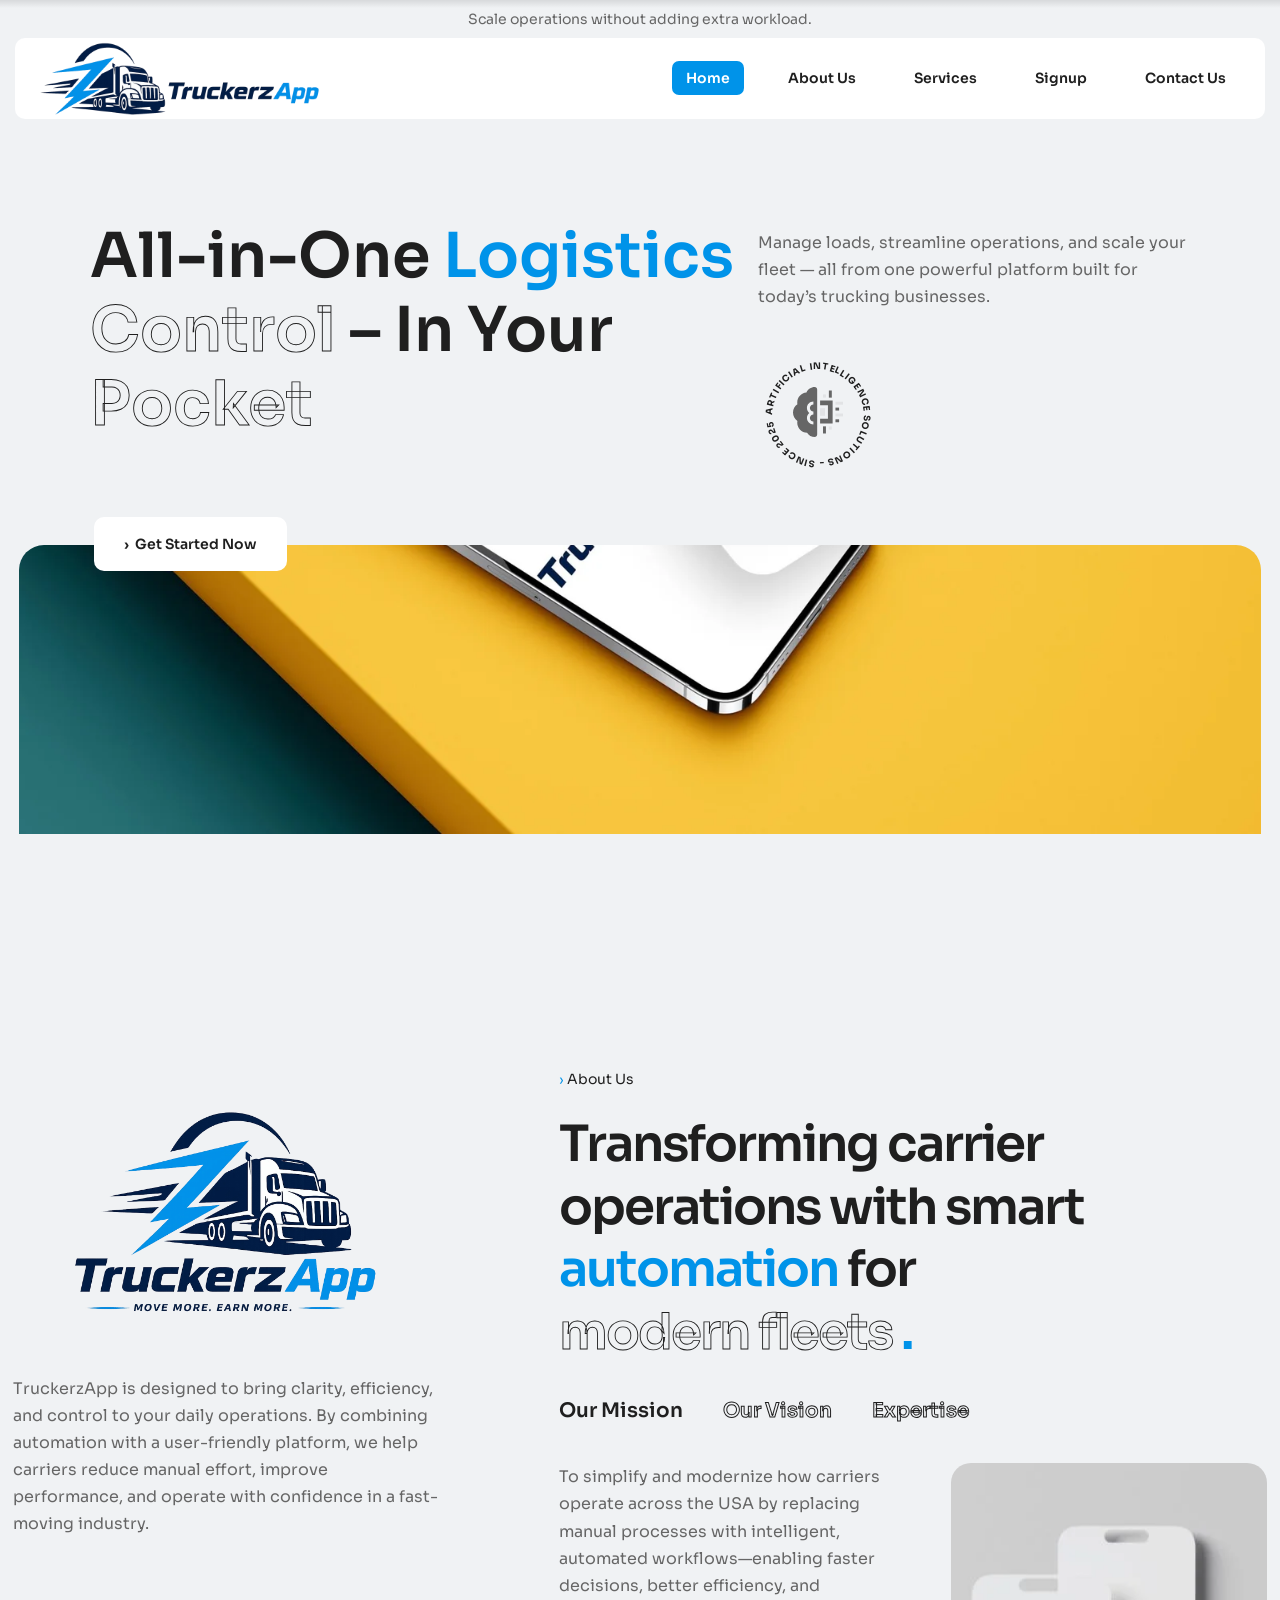
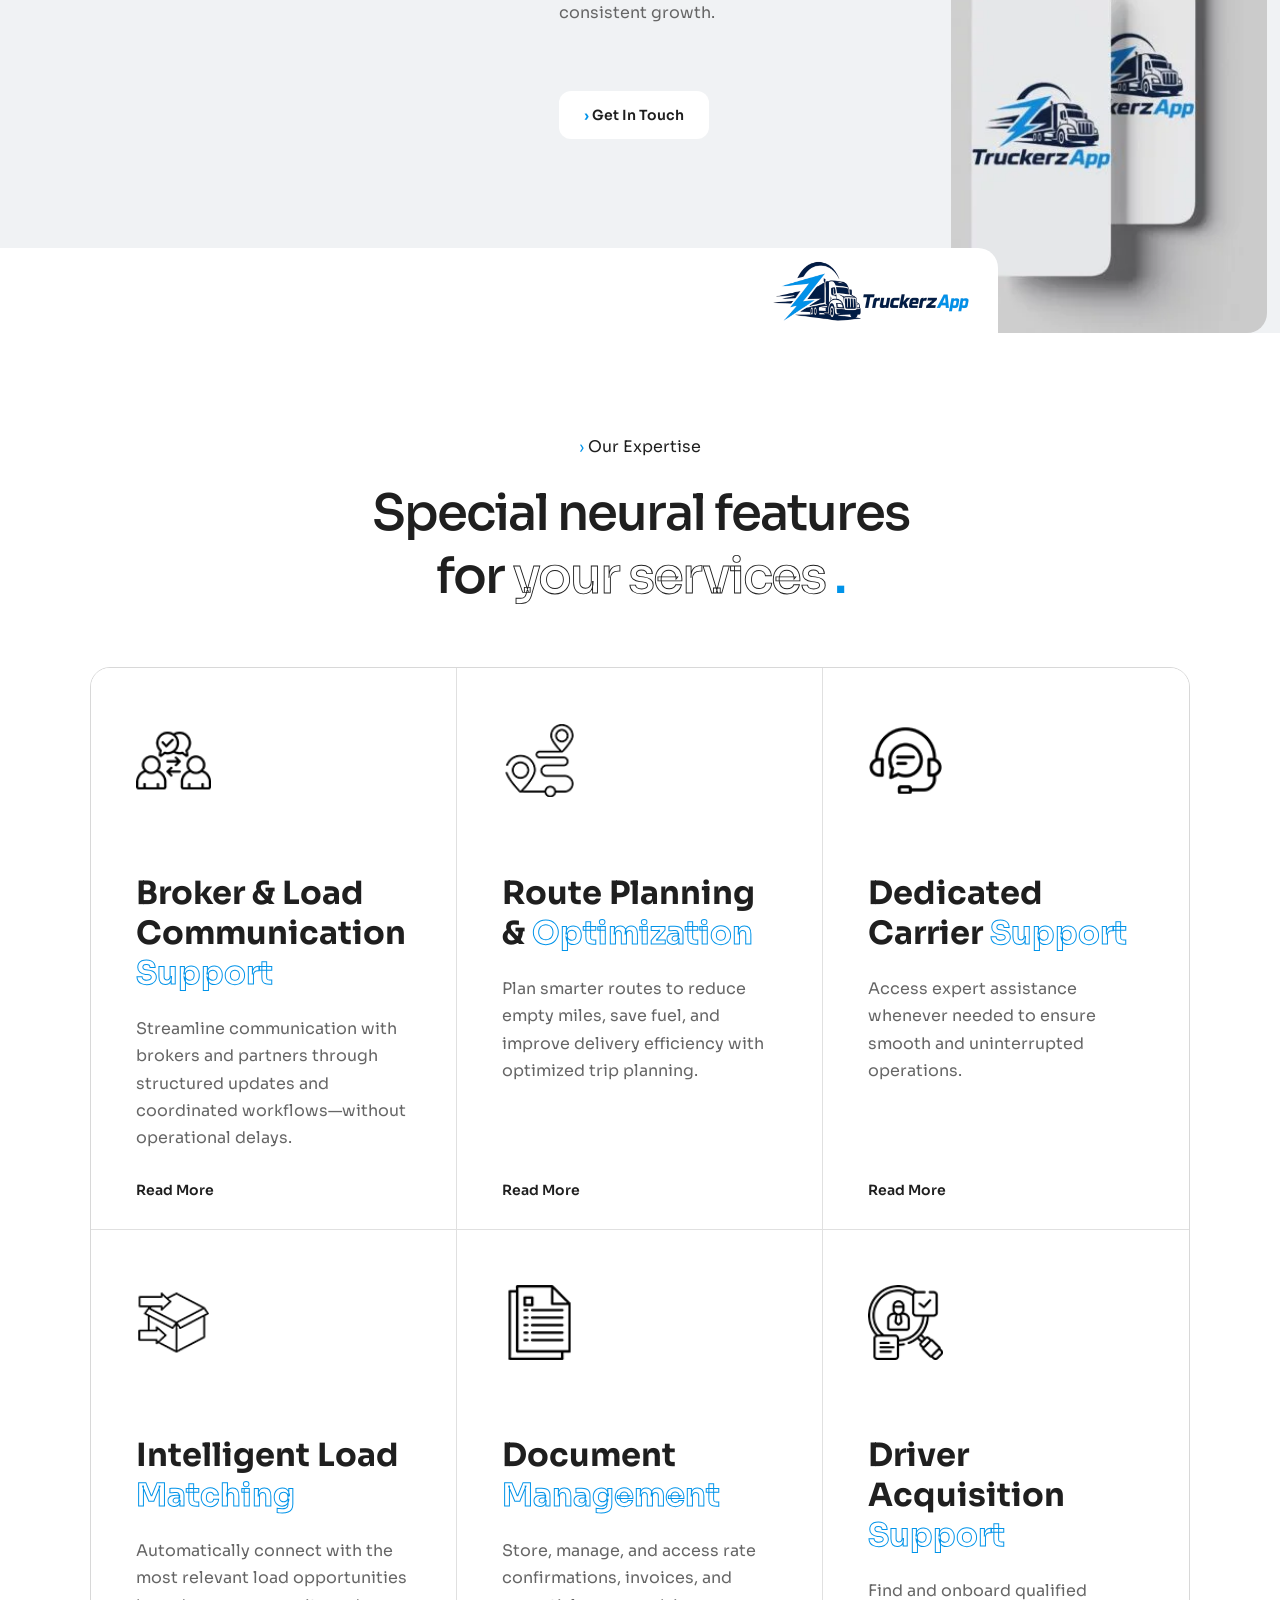
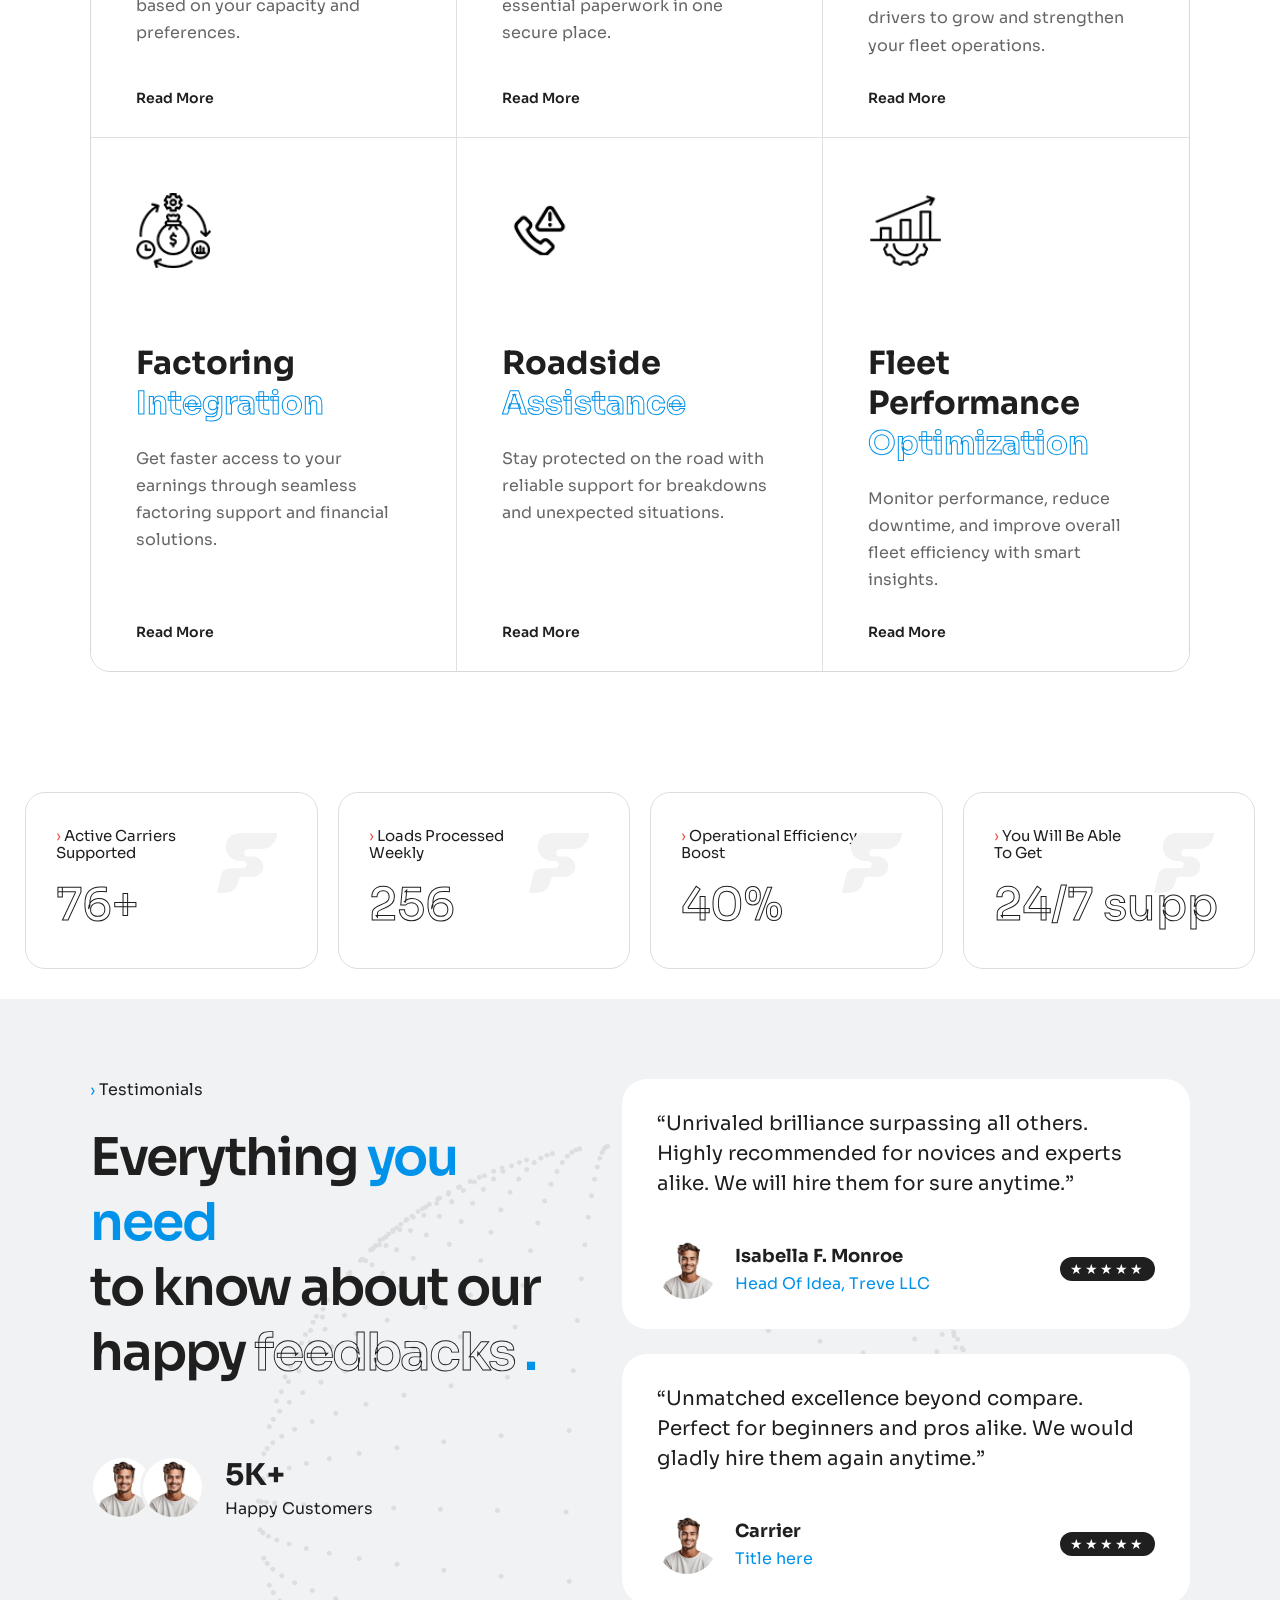
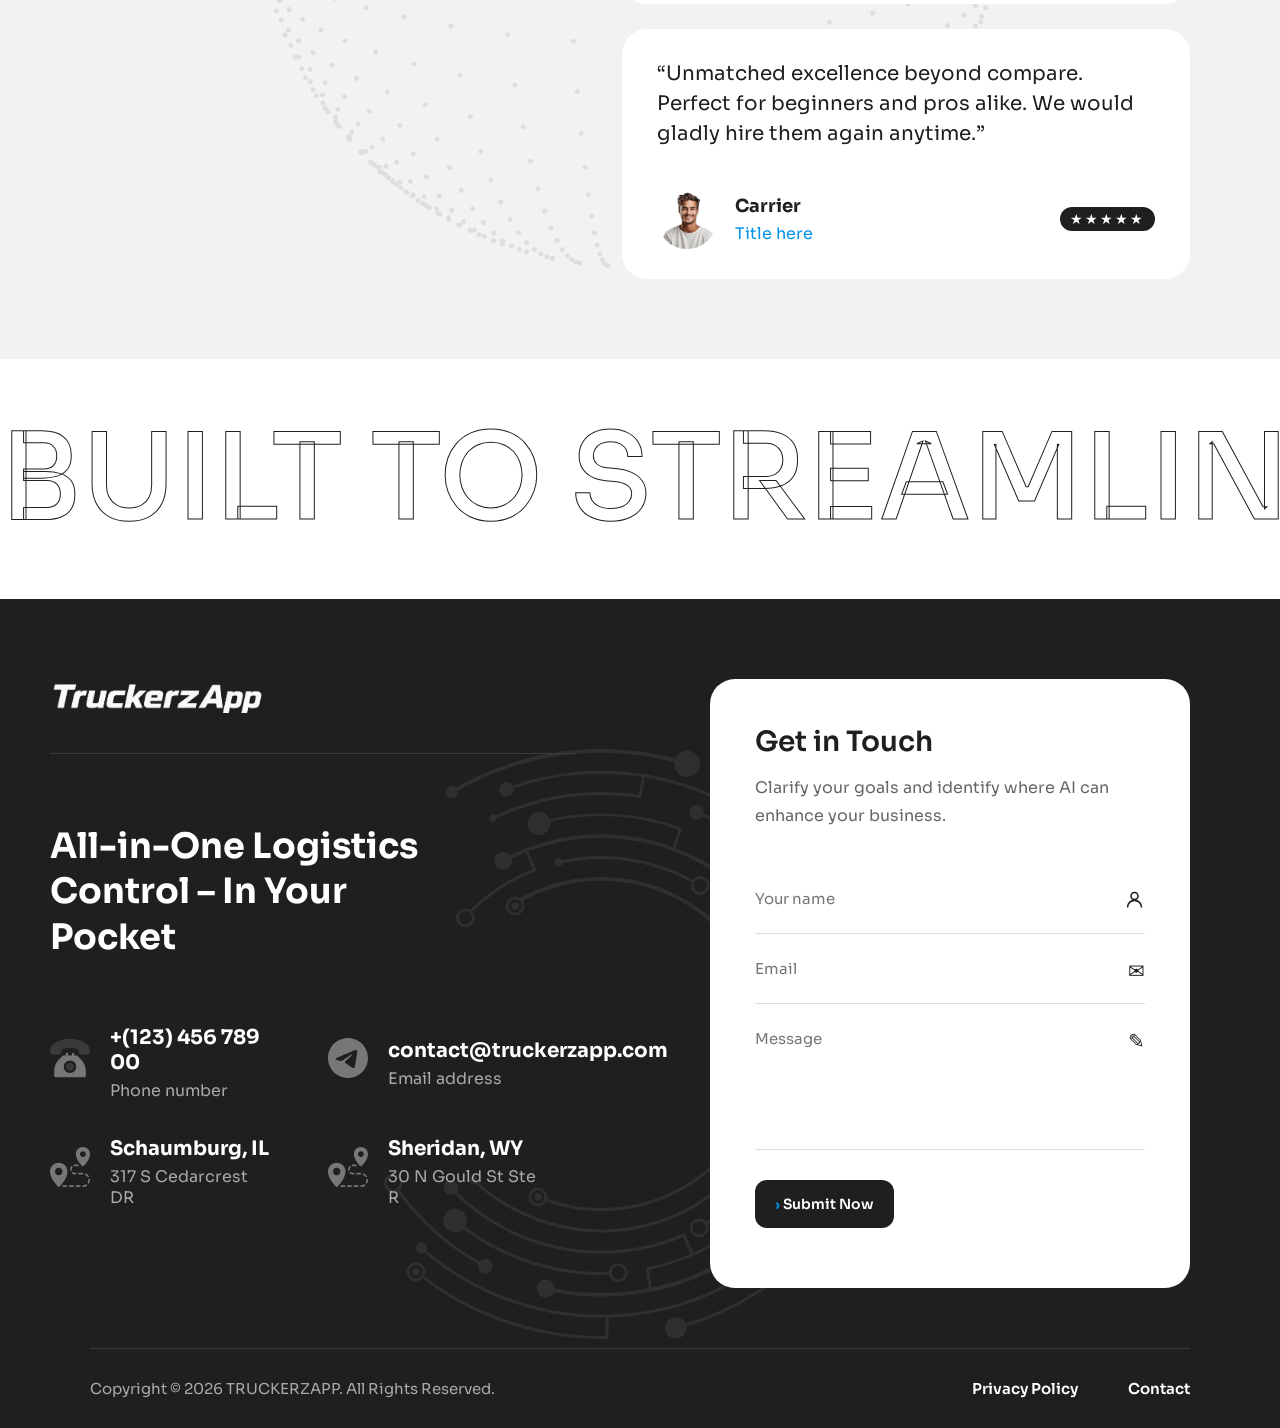
==== commit 2d8fbe2d: "Home page completed" ====
--- a/index.html
+++ b/index.html
@@ -21,7 +21,7 @@
         <nav class="navigation">
             <a href="index.html" class="active">Home</a>
             <a href="#">About Us</a>
-            <a href="#">Our Team</a>
+            <a href="#services">Services</a>
             <a href="#">Signup</a>
             <a href="#">Contact Us</a>
         </nav>
@@ -68,7 +68,21 @@
                             </text>
                         </svg>
 
-                        <span>AI</span>
+                        <span>
+                            <svg xmlns="http://www.w3.org/2000/svg" width="50" height="50" viewBox="0 0 70 70" fill="none">
+                                <path d="M30.4432 0C25.3118 0 20.7396 3.13537 18.8355 7.79119C11.6419 8.36254 5.96299 14.3991 5.96299 21.7369C5.96299 22.5755 6.03777 23.4094 6.18584 24.2298C2.33379 26.8127 0 31.1284 0 35.8403C0 40.5524 2.33379 44.8679 6.1857 47.4507C6.03764 48.2712 5.96285 49.105 5.96285 49.9435C5.96285 57.5742 12.1036 63.7978 19.7031 63.9315C21.9544 67.658 26.0326 70 30.4432 70C32.322 70 33.8451 68.477 33.8451 66.598V3.40197C33.8451 1.52305 32.322 0 30.4432 0ZM28.5577 24.5405C25.833 24.5405 23.6164 26.7571 23.6164 29.4818C23.6164 32.2064 25.833 34.4232 28.5577 34.4232V38.5247C25.833 38.5247 23.6164 40.7415 23.6164 43.4662C23.6164 46.1908 25.833 48.4075 28.5577 48.4075V52.509C23.5714 52.509 19.5148 48.4524 19.5148 43.4662C19.5148 40.6517 20.8076 38.1339 22.8303 36.474C20.8076 34.8142 19.5148 32.2962 19.5148 29.4818C19.5148 24.4955 23.5714 20.4389 28.5577 20.4389V24.5405Z" fill="currentcolor"></path>
+                                <path d="M59.4492 28.8477H64.5457V32.9492H59.4492V28.8477Z" fill="currentcolor"></path>
+                                <path d="M59.4492 45.2539H64.5457V49.3555H59.4492V45.2539Z" fill="currentcolor"></path>
+                                <path d="M42.0195 55.1003H46.1211V65.0855H42.0195V55.1003Z" fill="currentcolor"></path>
+                                <path d="M50.2227 4.91455H54.3242V14.8997H50.2227V4.91455Z" fill="currentcolor"></path>
+                                <path d="M37.9473 25.5351H48.917V44.4649H37.9473V51.1354H55.4846V18.8646H37.9473V25.5351Z" fill="currentcolor"></path>
+                                <path d="M59.4492 20.6445H70.0004V24.7461H59.4492V20.6445Z" fill="currentcolor" fill-opacity="0.1"></path>
+                                <path d="M59.4492 37.0508H70.0004V41.1523H59.4492V37.0508Z" fill="currentcolor" fill-opacity="0.1"></path>
+                                <path d="M50.2227 55.1003H54.3242V59.6167H50.2227V55.1003Z" fill="currentcolor" fill-opacity="0.1"></path>
+                                <path d="M42.0195 10.3833H46.1211V14.8997H42.0195V10.3833Z" fill="currentcolor" fill-opacity="0.1"></path>
+                                <path d="M37.9473 29.6367H44.8155V40.3635H37.9473V29.6367Z" fill="currentcolor" fill-opacity="0.1"></path>
+                            </svg>
+                        </span>
                     </div>
 
                 </div>
@@ -162,7 +176,7 @@
         <!-- Features Section Starts -->
 
         <section class="features">
-            <div class="features-heading">
+            <div id="services" class="features-heading">
                 <p class="features-label">
                     <span>›</span> Our Expertise
                 </p>
@@ -287,6 +301,57 @@
                     <a href="#" class="feature-link">Read More</a>
                 </article>
             </div>
+
+            <div class="feature-stats">
+                <div class="stat-card">
+                    <p><span>›</span> Active Carriers<br>Supported</p>
+                    <strong>76+</strong>
+                    <span class="stat-watermark">
+                        <svg xmlns="http://www.w3.org/2000/svg" viewBox="0 0 660 660" fill="none">
+                            <path d="M659.814 0.0910053C664.321 91.591 586.332 174.046 494.402 176.307C446.7 177.477 398.959 176.542 351.256 176.659C344.917 176.659 338.5 176.775 332.275 177.945C311.384 181.921 298.093 198.568 298.971 218.88C299.888 240.05 315.394 256.346 337.24 257.359C356.909 258.256 376.693 257.359 396.4 257.71C459.685 258.958 509.946 309.366 509.297 370.73C508.648 433.03 460.755 480.086 396.782 480.749C359.239 481.139 321.696 480.866 284.152 480.905C255.47 480.905 244.738 488.663 239.352 517.591C229.957 568.233 210.746 613.106 163.96 637.55C142.038 648.973 116.334 655.289 91.7003 658.213C62.292 661.682 32.1581 659.032 0 659.032C7.29477 626.634 14.093 596.42 20.9294 566.206C28.377 533.341 35.5572 500.397 43.4249 467.649C55.5701 417.24 91.2802 387.767 142.114 386.871C182.178 386.169 222.28 386.676 262.344 386.676C308.901 386.676 327.424 375.175 327.195 346.325C326.966 318.099 309.092 306.871 263.376 307.027C221.364 307.183 182.828 297.281 149.867 269.172C101.134 227.613 83.527 160.986 105.259 99.8559C126.417 40.3634 182.331 0.129953 244.585 0.0519813C377.571 -0.0649766 510.519 0.0519813 643.506 0.0519813H659.814V0.0910053Z" fill="currentcolor">
+
+                            </path>
+                        </svg>
+                    </span>
+                </div>
+
+                <div class="stat-card">
+                    <p><span>›</span> Loads Processed<br>Weekly</p>
+                    <strong>256</strong>
+                    <span class="stat-watermark">
+                        <svg xmlns="http://www.w3.org/2000/svg" viewBox="0 0 660 660" fill="none">
+                            <path d="M659.814 0.0910053C664.321 91.591 586.332 174.046 494.402 176.307C446.7 177.477 398.959 176.542 351.256 176.659C344.917 176.659 338.5 176.775 332.275 177.945C311.384 181.921 298.093 198.568 298.971 218.88C299.888 240.05 315.394 256.346 337.24 257.359C356.909 258.256 376.693 257.359 396.4 257.71C459.685 258.958 509.946 309.366 509.297 370.73C508.648 433.03 460.755 480.086 396.782 480.749C359.239 481.139 321.696 480.866 284.152 480.905C255.47 480.905 244.738 488.663 239.352 517.591C229.957 568.233 210.746 613.106 163.96 637.55C142.038 648.973 116.334 655.289 91.7003 658.213C62.292 661.682 32.1581 659.032 0 659.032C7.29477 626.634 14.093 596.42 20.9294 566.206C28.377 533.341 35.5572 500.397 43.4249 467.649C55.5701 417.24 91.2802 387.767 142.114 386.871C182.178 386.169 222.28 386.676 262.344 386.676C308.901 386.676 327.424 375.175 327.195 346.325C326.966 318.099 309.092 306.871 263.376 307.027C221.364 307.183 182.828 297.281 149.867 269.172C101.134 227.613 83.527 160.986 105.259 99.8559C126.417 40.3634 182.331 0.129953 244.585 0.0519813C377.571 -0.0649766 510.519 0.0519813 643.506 0.0519813H659.814V0.0910053Z" fill="currentcolor">
+
+                            </path>
+                        </svg>
+                    </span>
+                </div>
+
+                <div class="stat-card">
+                    <p><span>›</span> Operational Efficiency<br>Boost</p>
+                    <strong>40%</strong>
+                    <span class="stat-watermark">
+                        <svg xmlns="http://www.w3.org/2000/svg" viewBox="0 0 660 660" fill="none">
+                            <path d="M659.814 0.0910053C664.321 91.591 586.332 174.046 494.402 176.307C446.7 177.477 398.959 176.542 351.256 176.659C344.917 176.659 338.5 176.775 332.275 177.945C311.384 181.921 298.093 198.568 298.971 218.88C299.888 240.05 315.394 256.346 337.24 257.359C356.909 258.256 376.693 257.359 396.4 257.71C459.685 258.958 509.946 309.366 509.297 370.73C508.648 433.03 460.755 480.086 396.782 480.749C359.239 481.139 321.696 480.866 284.152 480.905C255.47 480.905 244.738 488.663 239.352 517.591C229.957 568.233 210.746 613.106 163.96 637.55C142.038 648.973 116.334 655.289 91.7003 658.213C62.292 661.682 32.1581 659.032 0 659.032C7.29477 626.634 14.093 596.42 20.9294 566.206C28.377 533.341 35.5572 500.397 43.4249 467.649C55.5701 417.24 91.2802 387.767 142.114 386.871C182.178 386.169 222.28 386.676 262.344 386.676C308.901 386.676 327.424 375.175 327.195 346.325C326.966 318.099 309.092 306.871 263.376 307.027C221.364 307.183 182.828 297.281 149.867 269.172C101.134 227.613 83.527 160.986 105.259 99.8559C126.417 40.3634 182.331 0.129953 244.585 0.0519813C377.571 -0.0649766 510.519 0.0519813 643.506 0.0519813H659.814V0.0910053Z" fill="currentcolor">
+
+                            </path>
+                        </svg>
+                    </span>
+                </div>
+
+                <div class="stat-card">
+                    <p><span>›</span> You Will Be Able<br>To Get</p>
+                    <strong>24/7 supp</strong>
+                    <span class="stat-watermark">
+                        <svg xmlns="http://www.w3.org/2000/svg" viewBox="0 0 660 660" fill="none">
+                            <path d="M659.814 0.0910053C664.321 91.591 586.332 174.046 494.402 176.307C446.7 177.477 398.959 176.542 351.256 176.659C344.917 176.659 338.5 176.775 332.275 177.945C311.384 181.921 298.093 198.568 298.971 218.88C299.888 240.05 315.394 256.346 337.24 257.359C356.909 258.256 376.693 257.359 396.4 257.71C459.685 258.958 509.946 309.366 509.297 370.73C508.648 433.03 460.755 480.086 396.782 480.749C359.239 481.139 321.696 480.866 284.152 480.905C255.47 480.905 244.738 488.663 239.352 517.591C229.957 568.233 210.746 613.106 163.96 637.55C142.038 648.973 116.334 655.289 91.7003 658.213C62.292 661.682 32.1581 659.032 0 659.032C7.29477 626.634 14.093 596.42 20.9294 566.206C28.377 533.341 35.5572 500.397 43.4249 467.649C55.5701 417.24 91.2802 387.767 142.114 386.871C182.178 386.169 222.28 386.676 262.344 386.676C308.901 386.676 327.424 375.175 327.195 346.325C326.966 318.099 309.092 306.871 263.376 307.027C221.364 307.183 182.828 297.281 149.867 269.172C101.134 227.613 83.527 160.986 105.259 99.8559C126.417 40.3634 182.331 0.129953 244.585 0.0519813C377.571 -0.0649766 510.519 0.0519813 643.506 0.0519813H659.814V0.0910053Z" fill="currentcolor">
+
+                            </path>
+                        </svg>
+                    </span>
+                </div>
+            </div>
+
         </section>
 
         <!-- Features Section Ends -->
@@ -294,24 +359,100 @@
         <!-- Testimonials Section Starts -->
 
         <section class="testimonials">
-            <div class="section-heading">
-                <p class="section-label">TESTIMONIALS</p>
-                <h2>Everything you need to know about our happy feedbacks</h2>
-            </div>
-
-            <div class="testimonial-card">
-                <p id="testimonial-text">
-                    “TruckerzApp has made managing our daily fleet operations much easier.”
+
+            <img
+                class="testimonial-globe"
+                src="images/dotted-globe.svg"
+                alt=""
+            >
+
+            <div class="testimonials-left">
+                <p class="testimonials-label">
+                    <span>›</span> Testimonials
                 </p>
 
-                <h3 id="customer-name">Michael Roberts</h3>
-                <span id="customer-role">Fleet Manager</span>
-
-                <div class="testimonial-buttons">
-                    <button id="previous-button">Previous</button>
-                    <button id="next-button">Next</button>
-                </div>
-            </div>
+                <h2>
+                    Everything <span class="blue-text">you need</span><br>
+                    to know about our<br>
+                    happy <span class="outline-text">feedbacks</span>
+                    <span class="blue-text">.</span>
+                </h2>
+
+                <div class="happy-customers">
+                    <div class="customer-avatars">
+                        <img src="images/customer.jpg" alt="Customer">
+                        <img src="images/customer.jpg" alt="Customer">
+                    </div>
+
+                    <div>
+                        <strong>5K+</strong>
+                        <p>Happy Customers</p>
+                    </div>
+                </div>
+            </div>
+
+            <div class="testimonial-list">
+                <article class="testimonial-card">
+                    <p class="testimonial-text">
+                        “Unrivaled brilliance surpassing all others. Highly recommended
+                        for novices and experts alike. We will hire them for sure anytime.”
+                    </p>
+
+                    <div class="testimonial-footer">
+                        <div class="testimonial-customer">
+                            <img src="images/customer.jpg" alt="Isabella F. Monroe">
+
+                            <div>
+                                <h3>Isabella F. Monroe</h3>
+                                <p>Head Of Idea, Treve LLC</p>
+                            </div>
+                        </div>
+
+                        <div class="testimonial-rating">★★★★★</div>
+                    </div>
+                </article>
+
+                <article class="testimonial-card">
+                    <p class="testimonial-text">
+                        “Unmatched excellence beyond compare. Perfect for beginners and
+                        pros alike. We would gladly hire them again anytime.”
+                    </p>
+
+                    <div class="testimonial-footer">
+                        <div class="testimonial-customer">
+                            <img src="images/customer.jpg" alt="Carrier">
+
+                            <div>
+                                <h3>Carrier</h3>
+                                <p>Title here</p>
+                            </div>
+                        </div>
+
+                        <div class="testimonial-rating">★★★★★</div>
+                    </div>
+                </article>
+
+                <article class="testimonial-card">
+                    <p class="testimonial-text">
+                        “Unmatched excellence beyond compare. Perfect for beginners and
+                        pros alike. We would gladly hire them again anytime.”
+                    </p>
+
+                    <div class="testimonial-footer">
+                        <div class="testimonial-customer">
+                            <img src="images/customer.jpg" alt="Carrier">
+
+                            <div>
+                                <h3>Carrier</h3>
+                                <p>Title here</p>
+                            </div>
+                        </div>
+
+                        <div class="testimonial-rating">★★★★★</div>
+                    </div>
+                </article>
+            </div>
+
         </section>
 
         <!-- Testimonials Section Ends -->
@@ -327,28 +468,6 @@
 
         <!-- Text-Ticker Section Ends -->        
 
-        
-        <!-- Signup Section Starts -->
-
-        <section class="signup">
-            <div class="signup-content">
-                <p class="section-label">SIGN UP NOW</p>
-                <h2>Submit the form to learn more about our services.</h2>
-                <p>Tell us about your trucking operation, and our team will contact you.</p>
-            </div>
-
-            <form id="signup-form" class="signup-form">
-                <input id="user-name" type="text" placeholder="Your name">
-                <input id="user-email" type="email" placeholder="Email address">
-                <textarea id="user-message" placeholder="Your message"></textarea>
-
-                <button type="submit">Submit Now</button>
-                <p id="form-message"></p>
-            </form>
-        </section>
-
-        <!-- Signup Section Starts -->
-
     </main>
 
     <!-- Main Ends -->
@@ -356,28 +475,142 @@
     <!-- Footer Starts -->
 
     <footer class="site-footer">
-        <div class="footer-brand">
-            <h2>TRUCKERZAPP</h2>
-            <p>All-in-One Logistics Control – In Your Pocket</p>
+        <img
+            class="footer-circuit"
+            src="images/footer-circuit.svg"
+            alt=""
+        >
+        <div class="footer-main">
+            <div class="footer-information">
+                <img
+                    class="footer-logo"
+                    src="images/footer-logo.png"
+                    alt="TruckerzApp"
+                >
+
+                <div class="footer-divider"></div>
+
+                <h2>
+                    All-in-One Logistics Control – In Your<br>
+                    Pocket
+                </h2>
+
+                <div class="footer-contact-grid">
+                    <div class="footer-contact-item">
+                        <span class="footer-icon">
+                            <svg xmlns="http://www.w3.org/2000/svg" width="40" height="40" viewBox="0 0 40 40" fill="none">
+                                <path d="M38.4673 8.16766C36.9324 6.05571 34.2445 4.14946 30.8988 2.80024C27.5711 1.45837 23.7073 0.716258 20.0191 0.711023C16.3306 0.701804 12.4621 1.43626 9.1296 2.76766C5.77804 4.1068 3.08382 6.00477 1.54335 8.11173C0.0638163 10.1353 -0.36259 12.3165 0.310144 14.4195C0.746629 15.7836 2.01968 16.7016 3.47874 16.7037L8.47491 16.7084C8.47663 16.7084 8.47827 16.7084 8.47991 16.7084C9.47616 16.7083 10.4122 16.2722 11.0483 15.5113C11.6776 14.7586 11.9383 13.7749 11.7636 12.8122C11.7584 12.7839 11.7523 12.7559 11.7451 12.728L11.4823 11.7059C12.938 11.0113 16.2365 9.6693 20.0037 9.69063C23.7683 9.70993 27.0644 11.0512 28.5219 11.7461L28.2548 12.7624C28.2473 12.7912 28.2408 12.8201 28.2355 12.8492C28.058 13.8113 28.3159 14.7958 28.943 15.5503C29.5781 16.3144 30.5148 16.7533 31.5136 16.7548L36.5098 16.7595C36.5115 16.7595 36.5131 16.7595 36.5148 16.7595C37.9711 16.7594 39.2445 15.8457 39.6842 14.4844C40.3633 12.382 39.9426 10.1977 38.4673 8.16766Z" fill="currentcolor" fill-opacity="0.3"></path>
+                                <path d="M31.296 21.86L27.5702 17.9479C27.3449 17.7113 27.0326 17.5775 26.7059 17.5775H24.2981V15.9507C24.2981 15.2915 23.7637 14.7571 23.1045 14.7571C22.4453 14.7571 21.9109 15.2915 21.9109 15.9507V17.5775H18.0889V15.9507C18.0889 15.2915 17.5545 14.7571 16.8953 14.7571C16.2361 14.7571 15.7017 15.2915 15.7017 15.9507V17.5775H13.294C12.9673 17.5775 12.6549 17.7114 12.4297 17.9479L8.70391 21.86C5.78266 24.9273 4.17383 28.9493 4.17383 33.1851V38.0955C4.17383 38.7547 4.7082 39.2891 5.36742 39.2891H34.6324C35.2916 39.2891 35.826 38.7547 35.826 38.0955V33.1851C35.8261 28.9493 34.2173 24.9274 31.296 21.86ZM19.9999 34.9261C16.5554 34.9261 13.7531 32.1238 13.7531 28.6793C13.7531 25.2348 16.5555 22.4325 19.9999 22.4325C23.4444 22.4325 26.2467 25.2348 26.2467 28.6793C26.2467 32.1238 23.4444 34.9261 19.9999 34.9261Z" fill="currentcolor"></path><path d="M20.0002 24.8196C17.872 24.8196 16.1406 26.551 16.1406 28.6792C16.1406 30.8075 17.872 32.5389 20.0002 32.5389C22.1284 32.5389 23.8598 30.8075 23.8598 28.6792C23.8598 26.5511 22.1284 24.8196 20.0002 24.8196Z" fill="currentcolor" fill-opacity="0.3">
+                            </path>
+                            </svg>
+                        </span>
+
+                        <div>
+                            <h3>+(123) 456 789 00</h3>
+                            <p>Phone number</p>
+                        </div>
+                    </div>
+
+                    <div class="footer-contact-item">
+                        <span class="footer-icon">
+                            <svg xmlns="http://www.w3.org/2000/svg" width="40" height="40" viewBox="0 0 40 40" fill="none">
+                                <path fill-rule="evenodd" clip-rule="evenodd" d="M20 0C8.95469 0 0 8.95469 0 20C0 31.0453 8.95469 40 20 40C31.0453 40 40 31.0453 40 20C40 8.95469 31.0453 0 20 0ZM29.2703 13.6016C28.9695 16.7641 27.6672 24.4383 27.0047 27.9805C26.7242 29.4797 26.1719 29.982 25.6375 30.0312C24.4766 30.1383 23.5945 29.2633 22.4695 28.5258C20.7094 27.3719 19.7148 26.6539 18.0063 25.5281C16.0312 24.2266 17.3117 23.5117 18.4367 22.343C18.7313 22.0367 23.8484 17.382 23.9477 16.9602C23.9602 16.907 23.9719 16.7102 23.8547 16.6063C23.7375 16.5023 23.5648 16.5383 23.4406 16.5664C23.2641 16.6063 20.4516 18.4648 15.0047 22.1422C14.2063 22.6906 13.4836 22.957 12.8352 22.9437C12.1211 22.9281 10.7477 22.5398 9.72656 22.2078C8.47422 21.8008 7.47891 21.5852 7.56562 20.8937C7.61016 20.5336 8.10625 20.1656 9.05312 19.7891C14.8836 17.2484 18.7711 15.5742 20.7164 14.7648C26.271 12.4548 27.425 12.0531 28.1773 12.0398C29.1196 12.0232 29.347 12.801 29.2703 13.6016Z" fill="currentcolor">
+                                </path>
+                            </svg>
+                        </span>
+
+                        <div>
+                            <h3>contact@truckerzapp.com</h3>
+                            <p>Email address</p>
+                        </div>
+                    </div>
+
+                    <div class="footer-contact-item">
+                        <span class="footer-icon">
+                            <svg xmlns="http://www.w3.org/2000/svg" width="40" height="40" viewBox="0 0 40 40" fill="none">
+                                <path d="M8.18329 39.7783C8.50412 40.0737 8.99588 40.0737 9.31671 39.7783C9.31671 39.7783 12.2458 37.0704 14.5875 33.2921C16.1875 30.7125 17.5 27.6392 17.5 24.5833C17.5 19.7542 13.5792 15.8333 8.75 15.8333C3.92083 15.8333 0 19.7542 0 24.5833C0 27.6392 1.3125 30.7125 2.9125 33.2921C5.25416 37.0704 8.18329 39.7783 8.18329 39.7783ZM16.4792 38.3333H13.1459C12.6875 38.3333 12.3125 38.7067 12.3125 39.1667C12.3125 39.6267 12.6875 40 13.1459 40H16.4792C16.9417 40 17.3125 39.6267 17.3125 39.1667C17.3125 38.7067 16.9417 38.3333 16.4792 38.3333ZM23.1459 38.3333C22 38.3333 20.8792 38.3333 19.8125 38.3333C19.3542 38.3333 18.9792 38.7067 18.9792 39.1667C18.9792 39.6267 19.3542 40 19.8125 40H23.1459C23.6084 40 23.9792 39.6267 23.9792 39.1667C23.9792 38.7067 23.6084 38.3333 23.1459 38.3333ZM29.8125 38.3333C28.7334 38.3333 27.6084 38.3333 26.4792 38.3333C26.0209 38.3333 25.6459 38.7067 25.6459 39.1667C25.6459 39.6267 26.0209 40 26.4792 40H29.8125C30.275 40 30.6459 39.6267 30.6459 39.1667C30.6459 38.7067 30.275 38.3333 29.8125 38.3333ZM35.8417 37.4775C35.05 37.9858 34.1167 38.2933 33.1167 38.3296C32.6583 38.3462 32.2959 38.7329 32.3167 39.1925C32.3334 39.6525 32.7166 40.0121 33.1791 39.9954C34.4874 39.9479 35.7083 39.5446 36.7416 38.88C37.1291 38.6312 37.2417 38.1154 36.9917 37.7283C36.7417 37.3412 36.2292 37.2292 35.8417 37.4775ZM38.3208 32.5592C38.3292 32.6775 38.3333 32.7967 38.3333 32.9167C38.3333 33.7946 38.125 34.6237 37.7542 35.3571C37.5459 35.7675 37.7125 36.2692 38.1208 36.4767C38.5333 36.6842 39.0333 36.5196 39.2416 36.1092C39.725 35.1496 40 34.065 40 32.9167C40 32.7604 39.9958 32.605 39.9833 32.4513C39.9542 31.9921 39.5584 31.6437 39.1 31.6737C38.6417 31.7033 38.2917 32.1004 38.3208 32.5592ZM35.2167 28.0108C36.0958 28.4237 36.8458 29.0671 37.3917 29.8625C37.65 30.2421 38.1708 30.3392 38.55 30.0796C38.9292 29.82 39.025 29.3008 38.7667 28.9213C38.0542 27.8821 37.075 27.0421 35.925 26.5021C35.5083 26.3067 35.0125 26.4858 34.8167 26.9021C34.6209 27.3183 34.8 27.815 35.2167 28.0108ZM8.75 20.8333C10.8208 20.8333 12.5 22.5138 12.5 24.5833C12.5 26.6529 10.8208 28.3333 8.75 28.3333C6.67917 28.3333 5 26.6529 5 24.5833C5 22.5138 6.67917 20.8333 8.75 20.8333ZM22.0042 26.5029C22.8667 27.1462 23.9167 27.5 25 27.5H25.6584C26.1167 27.5 26.4917 27.1267 26.4917 26.6667C26.4917 26.2067 26.1167 25.8333 25.6584 25.8333H25C24.275 25.8333 23.575 25.5975 23.0042 25.1683C22.6375 24.8929 22.1125 24.9679 21.8375 25.3362C21.5625 25.7046 21.6375 26.2271 22.0042 26.5029ZM28.9917 27.5H32.325C32.7834 27.5 33.1584 27.1267 33.1584 26.6667C33.1584 26.2067 32.7834 25.8333 32.325 25.8333H28.9917C28.5292 25.8333 28.1584 26.2067 28.1584 26.6667C28.1584 27.1267 28.5292 27.5 28.9917 27.5ZM21.0834 19.3887C20.4042 20.2433 20 21.3246 20 22.5C20 22.7154 20.0125 22.9292 20.0417 23.14C20.1 23.5963 20.5167 23.9187 20.975 23.86C21.4292 23.8008 21.7542 23.3829 21.6959 22.9267C21.675 22.7858 21.6667 22.6433 21.6667 22.5C21.6667 21.7162 21.9375 20.995 22.3917 20.4254C22.675 20.0654 22.6166 19.5404 22.2541 19.2546C21.8958 18.9683 21.3709 19.0283 21.0834 19.3887ZM27.9167 17.4929C27.9167 17.4929 26.5375 17.4942 24.9958 17.4958C24.8292 17.4958 24.6625 17.5046 24.5 17.5208C24.0417 17.5663 23.7083 17.975 23.7542 18.4325C23.8 18.89 24.2083 19.2246 24.6666 19.1792C24.775 19.1683 24.8875 19.1625 25 19.1625C26.5375 19.1608 27.9167 19.1596 27.9167 19.1596C28.3792 19.1592 28.75 18.7854 28.75 18.3254C28.75 17.8654 28.375 17.4925 27.9167 17.4929ZM32.35 18.9508C32.6666 19.2388 33.15 19.2388 33.4667 18.9508C33.4667 18.9508 35.7958 16.8446 37.6583 13.9054C38.9375 11.8829 39.9833 9.47125 39.9833 7.07542C39.9833 3.17042 36.8125 0 32.9083 0C29.0042 0 25.8333 3.17042 25.8333 7.07542C25.8333 9.47125 26.8792 11.8829 28.1584 13.9054C30.0209 16.8446 32.35 18.9508 32.35 18.9508ZM32.9083 4.16667C34.5208 4.16667 35.825 5.47375 35.825 7.08333C35.825 8.69292 34.5208 10 32.9083 10C31.3 10 29.9917 8.69292 29.9917 7.08333C29.9917 5.47375 31.3 4.16667 32.9083 4.16667Z" fill="currentcolor">
+                                </path>
+                            </svg>
+                        </span>
+
+                        <div>
+                            <h3>Schaumburg, IL</h3>
+                            <p>317 S Cedarcrest DR</p>
+                        </div>
+                    </div>
+
+                    <div class="footer-contact-item">
+                        <span class="footer-icon">
+                            <svg xmlns="http://www.w3.org/2000/svg" width="40" height="40" viewBox="0 0 40 40" fill="none">
+                                <path d="M8.18329 39.7783C8.50412 40.0737 8.99588 40.0737 9.31671 39.7783C9.31671 39.7783 12.2458 37.0704 14.5875 33.2921C16.1875 30.7125 17.5 27.6392 17.5 24.5833C17.5 19.7542 13.5792 15.8333 8.75 15.8333C3.92083 15.8333 0 19.7542 0 24.5833C0 27.6392 1.3125 30.7125 2.9125 33.2921C5.25416 37.0704 8.18329 39.7783 8.18329 39.7783ZM16.4792 38.3333H13.1459C12.6875 38.3333 12.3125 38.7067 12.3125 39.1667C12.3125 39.6267 12.6875 40 13.1459 40H16.4792C16.9417 40 17.3125 39.6267 17.3125 39.1667C17.3125 38.7067 16.9417 38.3333 16.4792 38.3333ZM23.1459 38.3333C22 38.3333 20.8792 38.3333 19.8125 38.3333C19.3542 38.3333 18.9792 38.7067 18.9792 39.1667C18.9792 39.6267 19.3542 40 19.8125 40H23.1459C23.6084 40 23.9792 39.6267 23.9792 39.1667C23.9792 38.7067 23.6084 38.3333 23.1459 38.3333ZM29.8125 38.3333C28.7334 38.3333 27.6084 38.3333 26.4792 38.3333C26.0209 38.3333 25.6459 38.7067 25.6459 39.1667C25.6459 39.6267 26.0209 40 26.4792 40H29.8125C30.275 40 30.6459 39.6267 30.6459 39.1667C30.6459 38.7067 30.275 38.3333 29.8125 38.3333ZM35.8417 37.4775C35.05 37.9858 34.1167 38.2933 33.1167 38.3296C32.6583 38.3462 32.2959 38.7329 32.3167 39.1925C32.3334 39.6525 32.7166 40.0121 33.1791 39.9954C34.4874 39.9479 35.7083 39.5446 36.7416 38.88C37.1291 38.6312 37.2417 38.1154 36.9917 37.7283C36.7417 37.3412 36.2292 37.2292 35.8417 37.4775ZM38.3208 32.5592C38.3292 32.6775 38.3333 32.7967 38.3333 32.9167C38.3333 33.7946 38.125 34.6237 37.7542 35.3571C37.5459 35.7675 37.7125 36.2692 38.1208 36.4767C38.5333 36.6842 39.0333 36.5196 39.2416 36.1092C39.725 35.1496 40 34.065 40 32.9167C40 32.7604 39.9958 32.605 39.9833 32.4513C39.9542 31.9921 39.5584 31.6437 39.1 31.6737C38.6417 31.7033 38.2917 32.1004 38.3208 32.5592ZM35.2167 28.0108C36.0958 28.4237 36.8458 29.0671 37.3917 29.8625C37.65 30.2421 38.1708 30.3392 38.55 30.0796C38.9292 29.82 39.025 29.3008 38.7667 28.9213C38.0542 27.8821 37.075 27.0421 35.925 26.5021C35.5083 26.3067 35.0125 26.4858 34.8167 26.9021C34.6209 27.3183 34.8 27.815 35.2167 28.0108ZM8.75 20.8333C10.8208 20.8333 12.5 22.5138 12.5 24.5833C12.5 26.6529 10.8208 28.3333 8.75 28.3333C6.67917 28.3333 5 26.6529 5 24.5833C5 22.5138 6.67917 20.8333 8.75 20.8333ZM22.0042 26.5029C22.8667 27.1462 23.9167 27.5 25 27.5H25.6584C26.1167 27.5 26.4917 27.1267 26.4917 26.6667C26.4917 26.2067 26.1167 25.8333 25.6584 25.8333H25C24.275 25.8333 23.575 25.5975 23.0042 25.1683C22.6375 24.8929 22.1125 24.9679 21.8375 25.3362C21.5625 25.7046 21.6375 26.2271 22.0042 26.5029ZM28.9917 27.5H32.325C32.7834 27.5 33.1584 27.1267 33.1584 26.6667C33.1584 26.2067 32.7834 25.8333 32.325 25.8333H28.9917C28.5292 25.8333 28.1584 26.2067 28.1584 26.6667C28.1584 27.1267 28.5292 27.5 28.9917 27.5ZM21.0834 19.3887C20.4042 20.2433 20 21.3246 20 22.5C20 22.7154 20.0125 22.9292 20.0417 23.14C20.1 23.5963 20.5167 23.9187 20.975 23.86C21.4292 23.8008 21.7542 23.3829 21.6959 22.9267C21.675 22.7858 21.6667 22.6433 21.6667 22.5C21.6667 21.7162 21.9375 20.995 22.3917 20.4254C22.675 20.0654 22.6166 19.5404 22.2541 19.2546C21.8958 18.9683 21.3709 19.0283 21.0834 19.3887ZM27.9167 17.4929C27.9167 17.4929 26.5375 17.4942 24.9958 17.4958C24.8292 17.4958 24.6625 17.5046 24.5 17.5208C24.0417 17.5663 23.7083 17.975 23.7542 18.4325C23.8 18.89 24.2083 19.2246 24.6666 19.1792C24.775 19.1683 24.8875 19.1625 25 19.1625C26.5375 19.1608 27.9167 19.1596 27.9167 19.1596C28.3792 19.1592 28.75 18.7854 28.75 18.3254C28.75 17.8654 28.375 17.4925 27.9167 17.4929ZM32.35 18.9508C32.6666 19.2388 33.15 19.2388 33.4667 18.9508C33.4667 18.9508 35.7958 16.8446 37.6583 13.9054C38.9375 11.8829 39.9833 9.47125 39.9833 7.07542C39.9833 3.17042 36.8125 0 32.9083 0C29.0042 0 25.8333 3.17042 25.8333 7.07542C25.8333 9.47125 26.8792 11.8829 28.1584 13.9054C30.0209 16.8446 32.35 18.9508 32.35 18.9508ZM32.9083 4.16667C34.5208 4.16667 35.825 5.47375 35.825 7.08333C35.825 8.69292 34.5208 10 32.9083 10C31.3 10 29.9917 8.69292 29.9917 7.08333C29.9917 5.47375 31.3 4.16667 32.9083 4.16667Z" fill="currentcolor">
+                                </path>
+                            </svg>
+                        </span>
+
+                        <div>
+                            <h3>Sheridan, WY</h3>
+                            <p>30 N Gould St Ste R</p>
+                        </div>
+                    </div>
+                </div>
+            </div>
+
+            <div class="footer-form-card">
+                <h2>Get in Touch</h2>
+
+                <p class="footer-form-description">
+                    Clarify your goals and identify where AI can enhance your business.
+                </p>
+
+                <form id="signup-form" class="footer-form">
+                    <div class="footer-form-field">
+                        <input
+                            id="full-name"
+                            type="text"
+                            placeholder="Your name"
+                        >
+                        <span class="form-field-icon">
+                            <svg viewBox="0 0 24 24" aria-hidden="true">
+                                <circle cx="12" cy="8" r="4"></circle>
+                                <path d="M4 21c0-4.4 3.6-8 8-8s8 3.6 8 8"></path>
+                            </svg>
+                        </span>
+                    </div>
+
+                    <div class="footer-form-field">
+                        <input
+                            id="email"
+                            type="email"
+                            placeholder="Email"
+                        >
+                        <span>✉</span>
+                    </div>
+
+                    <div class="footer-form-field message-field">
+                        <textarea
+                            id="message"
+                            placeholder="Message"
+                        ></textarea>
+                        <span>✎</span>
+                    </div>
+
+                    <button type="submit">
+                        <span>›</span> Submit Now
+                    </button>
+
+                    <p id="form-message"></p>
+                </form>
+            </div>
         </div>
 
-        <div class="footer-contact">
-            <h3>Contact</h3>
-            <p>Phone: +(123) 456 789 00</p>
-            <p>Email: contact@truckerzapp.com</p>
-            <p>Schaumburg, IL</p>
-            <p>Sheridan, WY</p>
+        <div class="footer-bottom">
+            <p>Copyright © 2026 TRUCKERZAPP. All Rights Reserved.</p>
+
+            <div class="footer-bottom-links">
+                <a href="#">Privacy Policy</a>
+                <a href="#">Contact</a>
+            </div>
         </div>
-
-        <div class="footer-links">
-            <h3>Quick Links</h3>
-            <a href="#">Privacy Policy</a>
-            <a href="#">Contact</a>
-        </div>
-
-        <p class="copyright">
-            Copyright © 2026 TRUCKERZAPP. All Rights Reserved.
-        </p>
     </footer>
 
     <!-- Footer Ends -->
--- a/style.css
+++ b/style.css
@@ -384,7 +384,7 @@
 /* Styling features section */
 
 .features {
-    padding: 100px 7%;
+    padding: 100px 7% 20px;
     background-color: var(--white-color);
 }
 
@@ -477,78 +477,224 @@
     color: #0093e9;
 }
 
+.feature-stats {
+    position: relative;
+    left: 50%;
+    width: calc(100vw - 50px);
+    display: grid;
+    grid-template-columns: repeat(4, minmax(0, 0.3fr));
+    gap: 20px;
+    margin-top: 120px;
+    transform: translateX(-50%);
+}
+
+.stat-card {
+    position: relative;
+    min-width: 0;
+    min-height: 100px;
+    padding: 35px 30px;
+    overflow: hidden;
+    border: 1px solid #dddddd;
+    border-radius: 20px;
+    background-color: var(--white-color);
+    margin-bottom: 10px;
+}
+
+.stat-card p {
+    margin-bottom: 15px;
+    color: var(--dark-color);
+    font-size: 15px;
+    line-height: 1.1;
+}
+
+.stat-card p > span {
+    color: #f14f44;
+}
+
+.stat-card strong {
+    color: transparent;
+    -webkit-text-stroke: 1px var(--dark-color);
+    font-size: 45px;
+    font-weight: 500;
+    white-space: nowrap;
+}
+
+.stat-watermark {
+    position: absolute;
+    top: 40px;
+    right: 40px;
+    color: #F2F2F2;
+    width: 60px;
+    height:60px;
+}
+
 /* Styling testimonials section */
 
 .testimonials {
-    padding: 100px 8%;
+    display: grid;
+    grid-template-columns: minmax(0, 42%) minmax(0, 1fr);
+    gap: 70px;
+    padding: 80px 7%;
+    background-color: var(--light-background);
+    color: var(--dark-color);
+    position: relative;
+    overflow: clip;
+}
+
+.testimonial-globe {
+    position: absolute;
+    left: 20%;
+    bottom: 90px;
+    width: 750px;
+    height: 450;
+    opacity: 0.08;
+    pointer-events: none;
+    z-index: 0;
+}
+
+.testimonial-list {
+    position: relative;
+    z-index: 1;
+}
+
+.testimonials-left {
+    position: sticky;
+    top: 30px;
+    align-self: start;
+    min-width: 0;
+    z-index: 1;
+}
+
+.testimonials-label {
+    margin-bottom: 25px;
+    font-size: 16px;
+}
+
+.testimonials-label span {
+    color: #0093e9;
+}
+
+.testimonials-left h2 {
+    font-size: 52px;
+    font-weight: 600;
+    line-height: 1.25;
+    letter-spacing: -2px;
+}
+
+.happy-customers {
+    display: flex;
+    align-items: center;
+    gap: 20px;
+    margin-top: 70px;
+}
+
+.customer-avatars {
+    display: flex;
+}
+
+.customer-avatars img {
+    width: 65px;
+    height: 65px;
+    border: 3px solid var(--light-background);
+    border-radius: 50%;
+    object-fit: cover;
+}
+
+.customer-avatars img + img {
+    margin-left: -15px;
+}
+
+.happy-customers strong {
+    color: var(--dark-color);
+    font-size: 30px;
+}
+
+.happy-customers p {
+    margin-top: 4px;
+    font-size: 16px;
+}
+
+.testimonial-list {
+    display: flex;
+    min-width: 0;
+    flex-direction: column;
+    gap: 25px;
+}
+
+.testimonial-card {
+    padding: 30px 35px;
+    border-radius: 25px;
+    background-color: var(--white-color);
+}
+
+.testimonial-text {
+    color: var(--dark-color);
+    font-size: 20px;
+    line-height: 1.5;
+}
+
+.testimonial-footer {
+    display: flex;
+    align-items: center;
+    justify-content: space-between;
+    gap: 30px;
+    margin-top: 40px;
+}
+
+.testimonial-customer {
+    display: flex;
+    align-items: center;
+    gap: 18px;
+}
+
+.testimonial-customer img {
+    width: 60px;
+    height: 60px;
+    border-radius: 50%;
+    object-fit: cover;
+}
+
+.testimonial-customer h3 {
+    margin-bottom: 6px;
+    font-size: 18px;
+}
+
+.testimonial-customer p {
+    color: #0093e9;
+    font-size: 16px;
+}
+
+.testimonial-rating {
+    padding: 3px 10px;
+    border-radius: 20px;
     background-color: var(--dark-color);
-    color: #ffffff;
-}
-
-.testimonials .section-heading h2 {
-    color: #ffffff;
-}
-
-.testimonial-card {
-    max-width: 800px;
-    padding: 45px;
-    border-left: 5px solid var(--primary-color);
-    background-color: #242424;
-}
-
-#testimonial-text {
-    margin-bottom: 25px;
-    font-size: 24px;
-    line-height: 1.6;
-}
-
-#customer-name {
-    margin-bottom: 5px;
-    color: var(--primary-color);
-}
-
-#customer-role {
-    color: #bbbbbb;
-}
-
-.testimonial-buttons {
-    display: flex;
-    gap: 12px;
-    margin-top: 30px;
-}
-
-.testimonial-buttons button {
-    padding: 11px 20px;
-    border: none;
-    border-radius: 4px;
-    background-color: var(--primary-color);
-    color: #ffffff;
-    cursor: pointer;
-}
-
-.testimonial-buttons button:hover {
-    background-color: #d94339;
+    color: var(--white-color);
+    font-size: 14px;
+    letter-spacing: 2px;
 }
 
 /* Styling text-ticker section */
 
 .text-ticker {
     overflow: hidden;
-    padding: 30px 0;
-    background-color: var(--primary-color);
+    padding: 60px 0;
+    background-color: var(--white-color);
 }
 
 .ticker-track {
     display: flex;
     width: max-content;
-    animation: ticker 18s linear infinite;
+    gap: 80px;
+    animation: ticker 50s linear infinite;
 }
 
 .ticker-track span {
-    margin-right: 60px;
-    color: #ffffff;
-    font-size: 38px;
-    font-weight: bold;
+    color: transparent;
+    -webkit-text-stroke: 1px var(--dark-color);
+    font-size: 120px;
+    font-weight: 500;
+    line-height: 1;
+    /* text-transform: lowercase; */
     white-space: nowrap;
 }
 
@@ -558,128 +704,225 @@
     }
 
     to {
-        transform: translateX(-50%);
+        transform: translateX(calc(-50% - 40px));
     }
 }
 
-/* Sytling signup section */
-
-.signup {
-    display: flex;
+/* Styling footer */
+
+.site-footer {
+    position: relative;
+    padding: 80px 7% 30px;
+    background-color: var(--dark-color);
+    color: var(--white-color);
+    overflow: hidden;
+}
+
+.footer-circuit {
+    position: absolute;
+    left: 30%;
+    top: 150px;
+    z-index: 0;
+    width: 520px;
+    height: auto;
+    opacity: 0.07;
+    pointer-events: none;
+    animation: rotateFooterCircuit 30s linear infinite;
+}
+
+.footer-main,
+.footer-bottom {
+    position: relative;
+    z-index: 1;
+}
+
+@keyframes rotateFooterCircuit {
+    from {
+        transform: rotate(0deg);
+    }
+
+    to {
+        transform: rotate(360deg);
+    }
+}
+
+.footer-main {
+    display: grid;
+    grid-template-columns: minmax(0, 1.2fr) minmax(480px, 0.8fr);
     gap: 70px;
-    padding: 100px 8%;
-    background-color: #ffffff;
-}
-
-.signup-content,
-.signup-form {
-    flex: 1;
-}
-
-.signup-content h2 {
-    margin-bottom: 20px;
-    font-size: 45px;
-    line-height: 1.2;
-}
-
-.signup-content > p:not(.section-label) {
-    color: #666666;
+    align-items: start;
+}
+
+.footer-information {
+    min-width: 0;
+    max-width: 100%;
+    padding-right: 50px;
+    transform: translateX(-40px);
+}
+
+.footer-logo {
+    display: block;
+    width: 220px;
+    max-width: 100%;
+}
+
+.footer-divider {
+    width: 105%;
+    height: 1px;
+    margin: 40px 0 70px;
+    background-color: #3b3b3b;
+}
+
+.footer-information > h2 {
+    max-width: 850px;
+    margin-bottom: 65px;
+    font-size: 35px;
+    line-height: 1.3;
+}
+
+.footer-contact-grid {
+    display: grid;
+    grid-template-columns: repeat(2, minmax(0, 1fr));
+    gap: 35px 55px;
+}
+
+.footer-contact-item {
+    display: flex;
+    align-items: center;
+    gap: 20px;
+}
+
+.footer-icon {
+    color: #777777;
+    font-size: 42px;
+}
+
+.footer-contact-item h3 {
+    margin-bottom: 5px;
+    font-size: 20px;
+}
+
+.footer-contact-item p {
+    color: #aaaaaa;
+    font-size: 16px;
+}
+
+.footer-form-card {
+    min-width: 0;
+    min-height: 600px;
+    margin-top: 0px;
+    padding: 45px;
+    border-radius: 25px;
+    background-color: var(--white-color);
+    color: var(--dark-color);
+}
+
+.footer-form-card > h2 {
+    margin-bottom: 15px;
+    font-size: 28px;
+    font-weight: 600;
+}
+
+.footer-form-description {
+    max-width: 470px;
+    color: var(--text-color);
+    font-size: 16px;
     line-height: 1.7;
 }
 
-.signup-form {
-    display: flex;
-    flex-direction: column;
-    gap: 18px;
-}
-
-.signup-form input,
-.signup-form textarea {
+.footer-form {
+    margin-top: 35px;
+}
+
+.footer-form-field {
+    position: relative;
+    border-bottom: 1px solid #dddddd;
+}
+
+.footer-form-field input,
+.footer-form-field textarea {
     width: 100%;
-    padding: 16px;
-    border: 1px solid #cccccc;
-    border-radius: 5px;
+    padding: 25px 45px 25px 0;
+    border: none;
+    outline: none;
+    background: transparent;
+    color: var(--dark-color);
     font: inherit;
-}
-
-.signup-form textarea {
+    font-size: 15px;
+}
+
+.footer-form-field textarea {
     min-height: 140px;
-    resize: vertical;
-}
-
-.signup-form input:focus,
-.signup-form textarea:focus {
-    border-color: var(--primary-color);
-    outline: none;
-}
-
-.signup-form button {
-    padding: 16px;
+    resize: none;
+}
+
+.footer-form-field > span {
+    position: absolute;
+    top: 25px;
+    right: 0;
+    font-size: 20px;
+}
+
+.form-field-icon svg {
+    width: 21px;
+    height: 21px;
+    fill: none;
+    stroke: currentColor;
+    stroke-width: 1.8;
+}
+
+.footer-form button {
+    margin-top: 30px;
+    padding: 15px 20px;
     border: none;
-    border-radius: 5px;
-    background-color: var(--primary-color);
-    color: #ffffff;
-    font-weight: bold;
+    border-radius: 12px;
+    background-color: var(--dark-color);
+    color: var(--white-color);
+    font: inherit;
+    font-size: 14px;
+    font-weight: 600;
     cursor: pointer;
 }
 
-.signup-form button:hover {
-    background-color: #d94339;
+.footer-form button span {
+    color: #0093e9;
+}
+
+.footer-form button:hover {
+    background-color: #0093e9;
 }
 
 #form-message {
-    font-weight: bold;
-}
-
-/* Styling footer */
-
-.site-footer {
-    display: grid;
-    grid-template-columns: 2fr 1fr 1fr;
+    margin-top: 15px;
+    font-weight: 600;
+}
+
+.footer-bottom {
+    display: flex;
+    justify-content: space-between;
+    gap: 30px;
+    margin-top: 60px;
+    padding-top: 30px;
+    border-top: 1px solid #3b3b3b;
+    color: #aaaaaa;
+}
+
+.footer-bottom p {
+    font-size: 15px;
+}
+
+.footer-bottom-links {
+    display: flex;
     gap: 50px;
-    padding: 70px 8% 25px;
-    background-color: var(--dark-color);
-    color: #ffffff;
-}
-
-.footer-brand h2 {
-    margin-bottom: 15px;
-    color: var(--primary-color);
-    font-size: 28px;
-}
-
-.footer-brand p,
-.footer-contact p {
-    margin-bottom: 10px;
-    color: #bbbbbb;
-    line-height: 1.6;
-}
-
-.footer-contact h3,
-.footer-links h3 {
-    margin-bottom: 18px;
-}
-
-.footer-links {
-    display: flex;
-    flex-direction: column;
-    align-items: flex-start;
-}
-
-.footer-links a {
-    margin-bottom: 10px;
-    color: #bbbbbb;
+}
+
+.footer-bottom-links a {
+    color: var(--white-color);
     text-decoration: none;
-}
-
-.footer-links a:hover {
-    color: var(--primary-color);
-}
-
-.copyright {
-    grid-column: 1 / -1;
-    padding-top: 25px;
-    border-top: 1px solid #333333;
-    color: #888888;
-    text-align: center;
+    font-size: 15px;
+    font-weight: 600;
+}
+
+.footer-bottom-links a:hover {
+    color: #0093e9;
 }
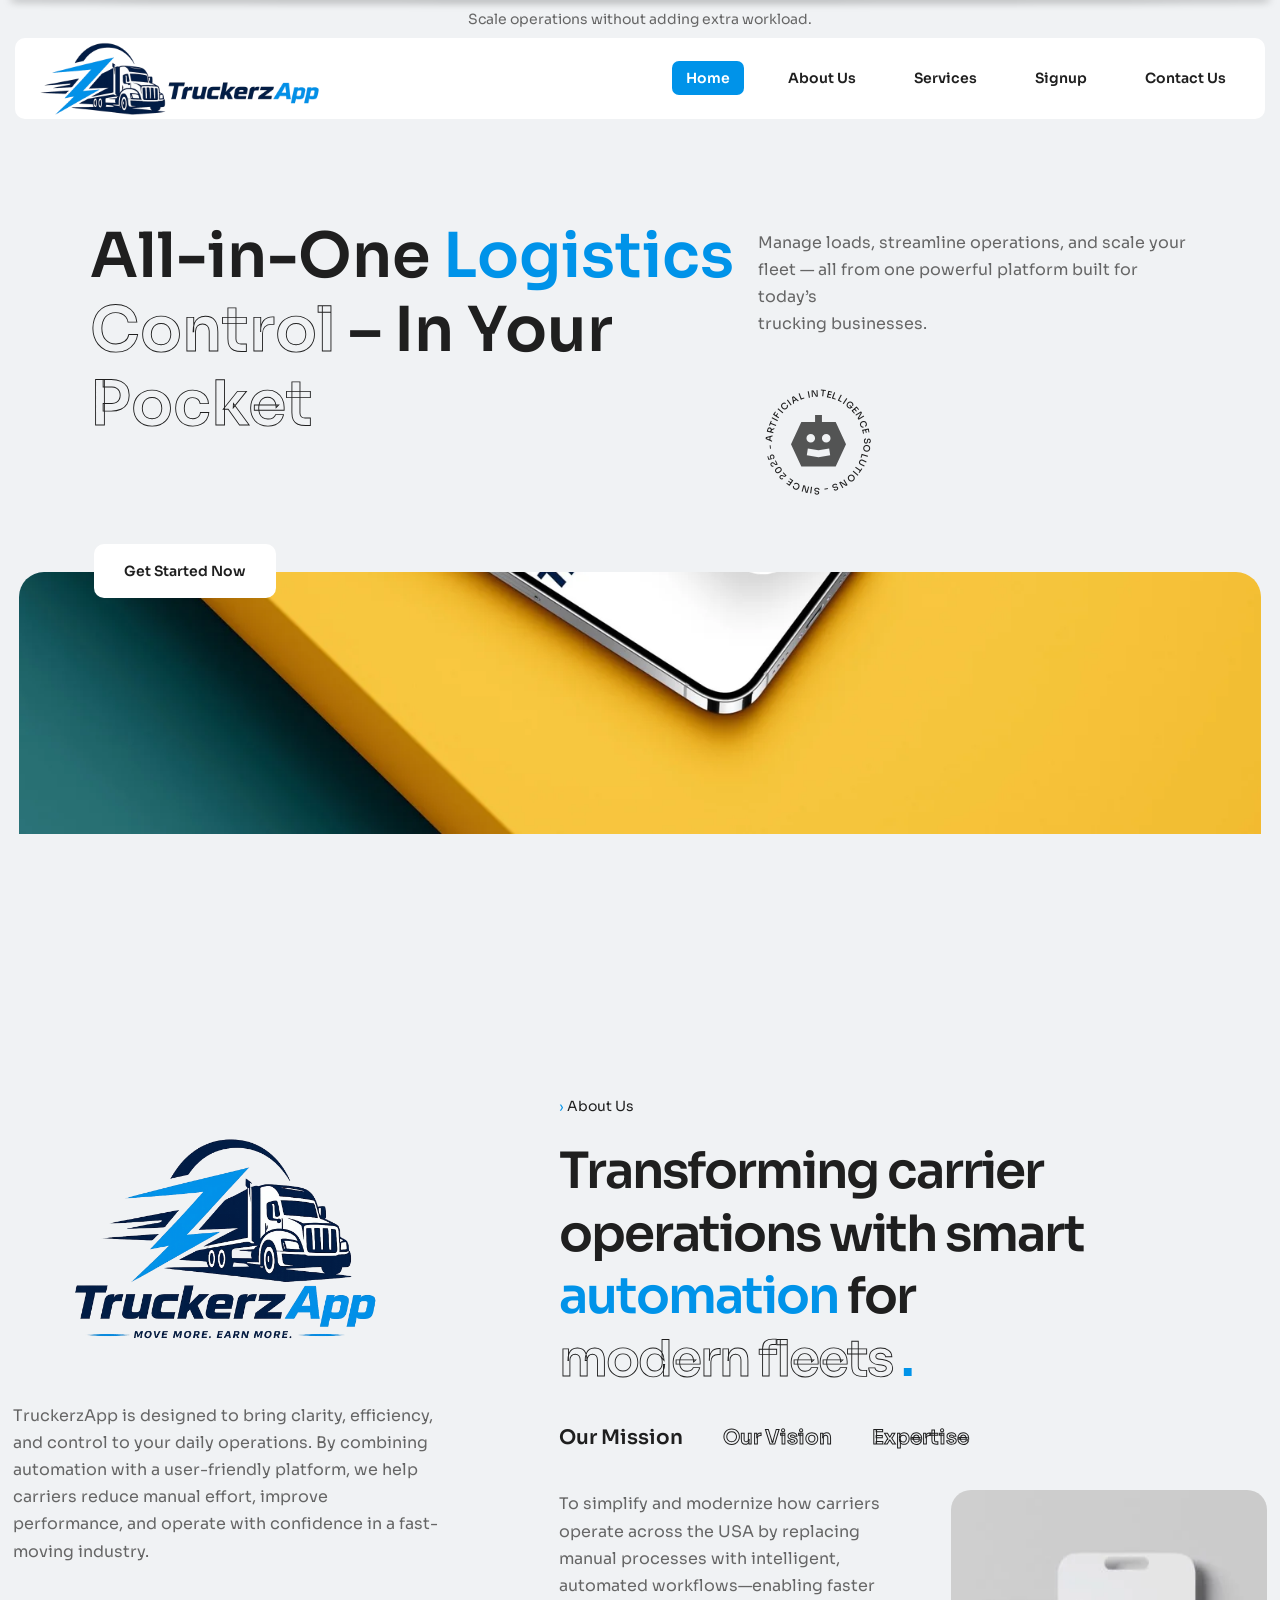
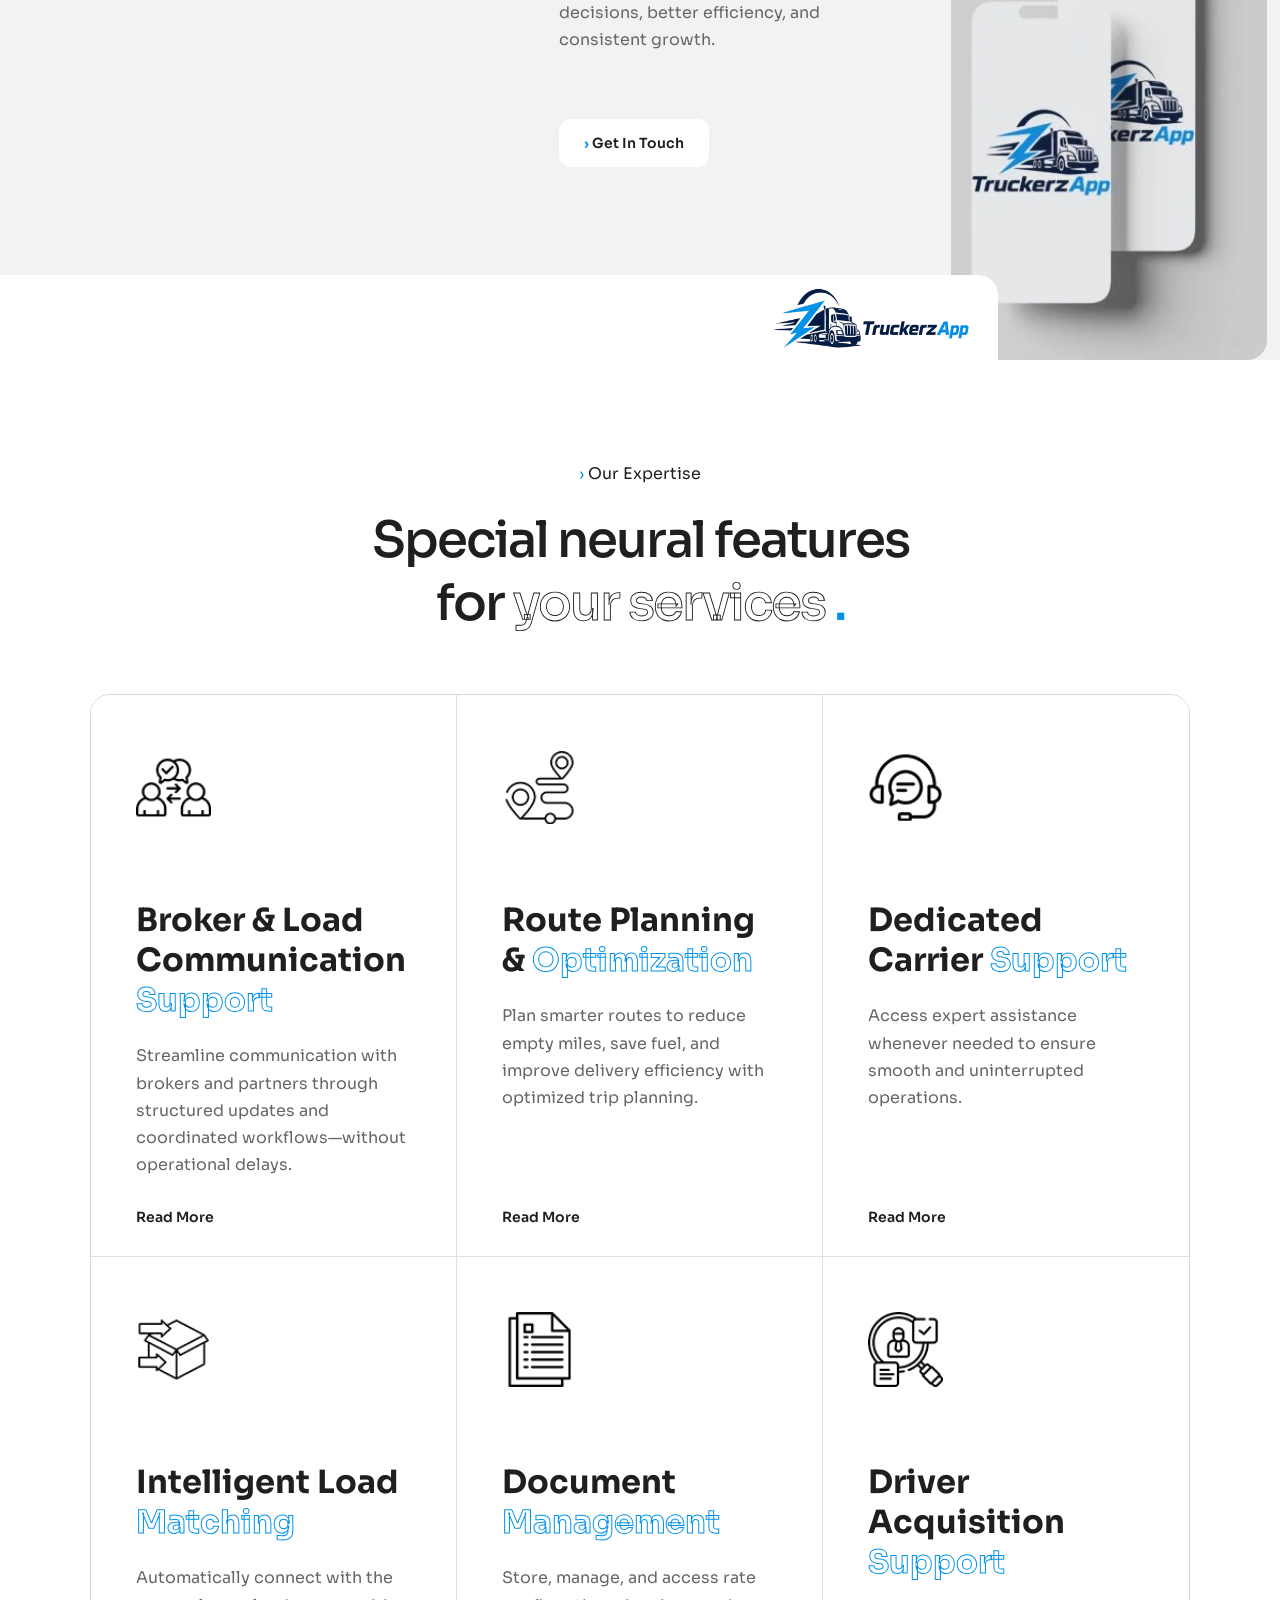
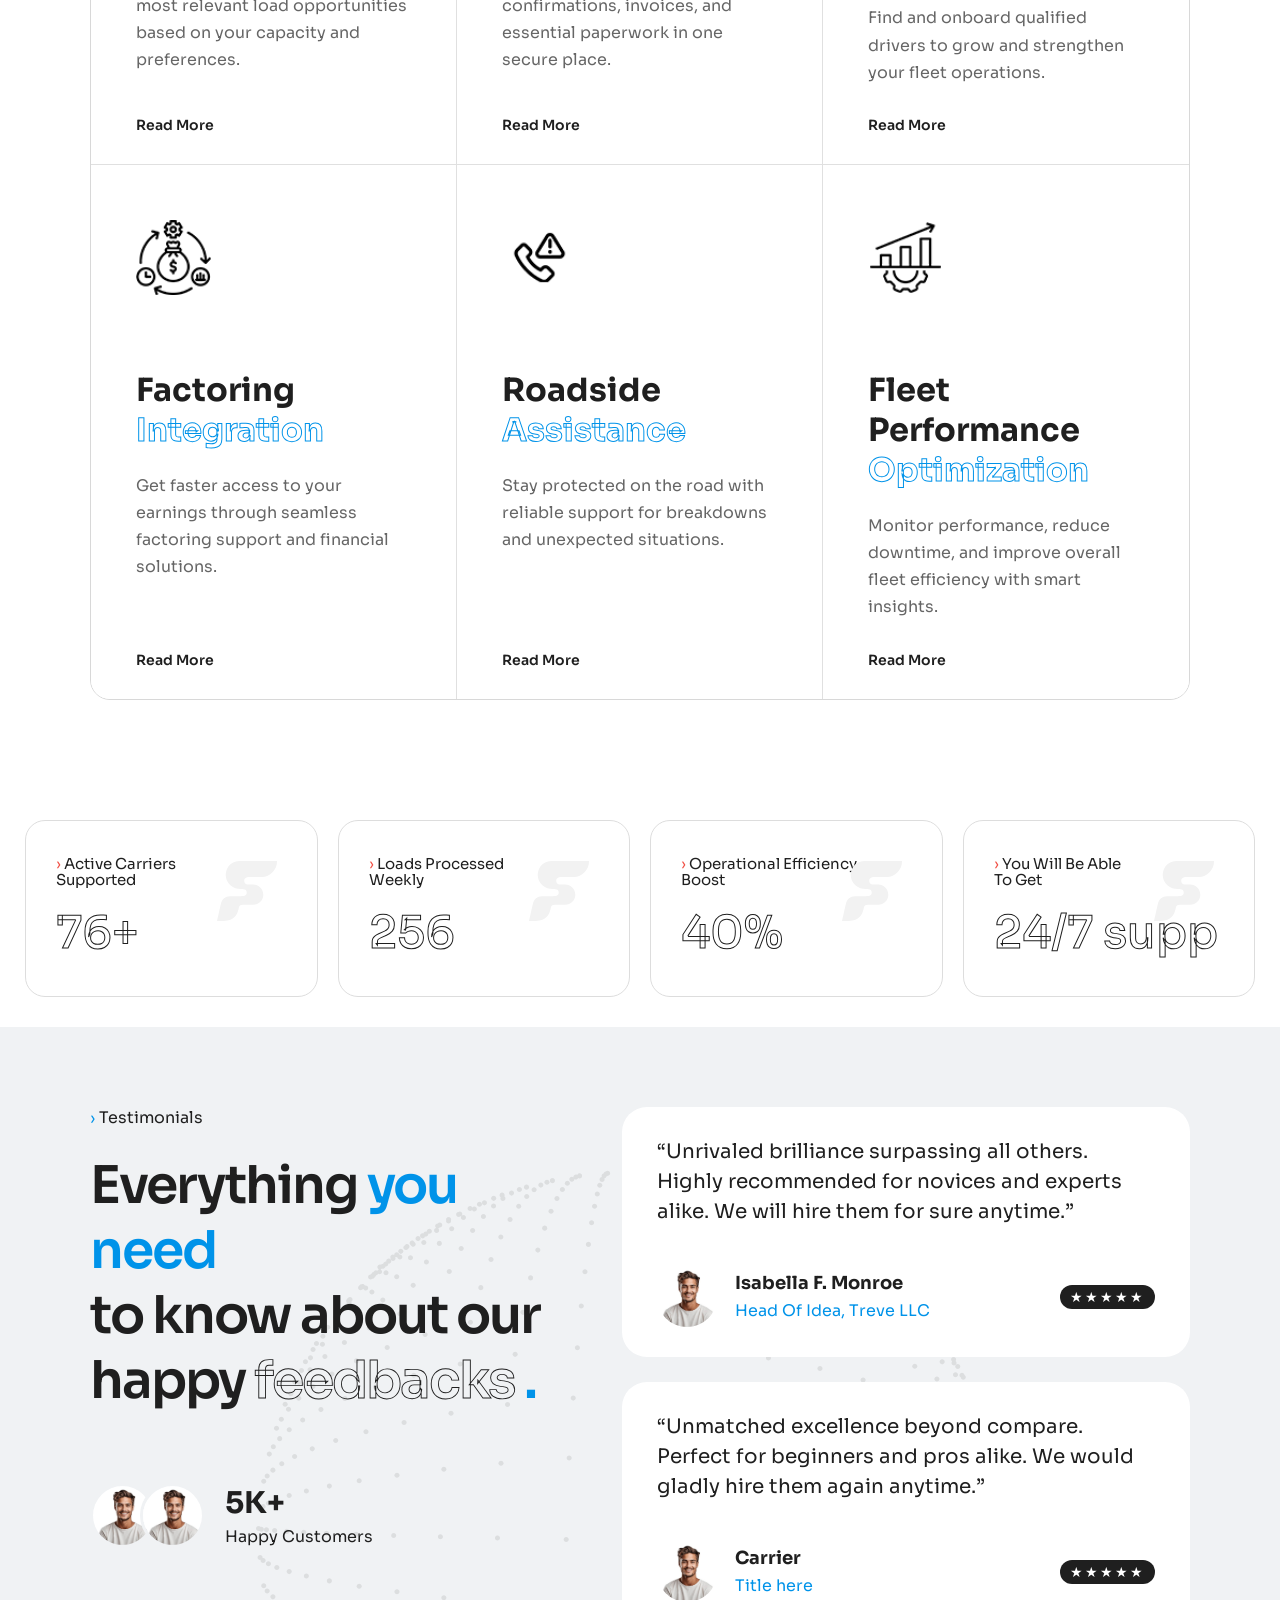
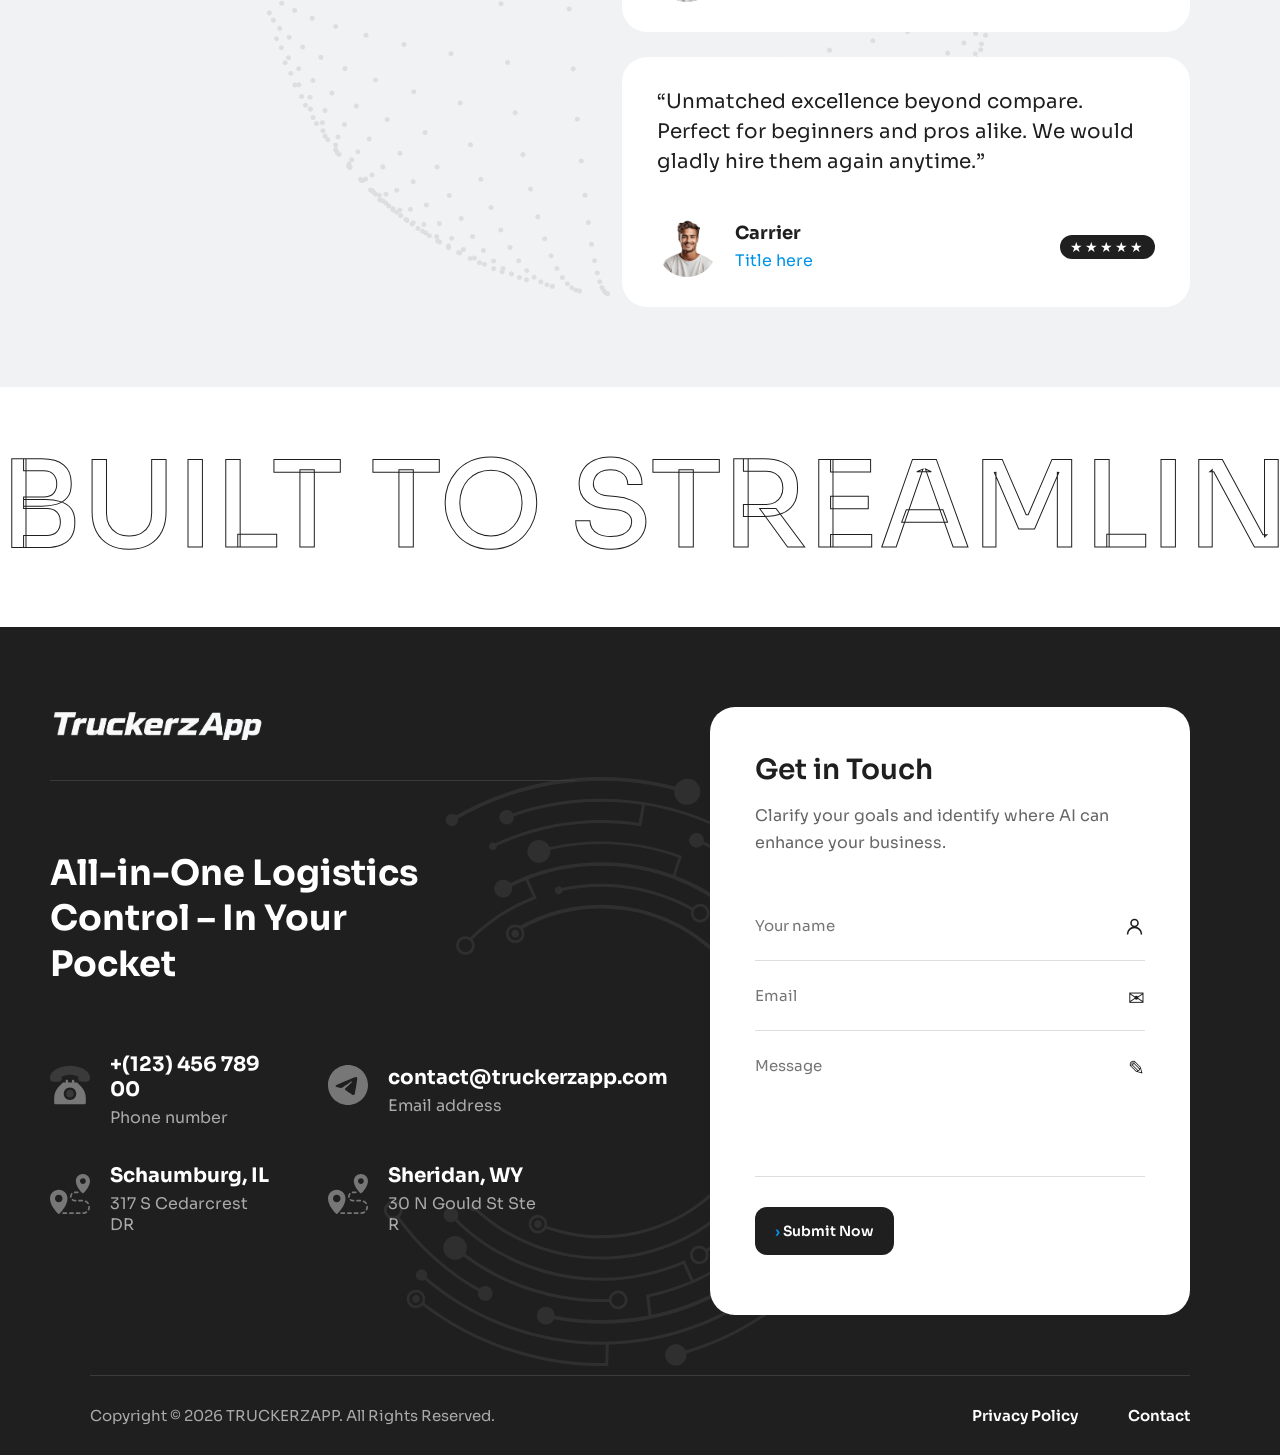
==== commit 996b4a31: "Created effects for navigation bar and hero section." ====
--- a/index.html
+++ b/index.html
@@ -36,21 +36,31 @@
         <section class="hero">
             <div class="hero-top">
                 <h1 class="hero-title">
-                    All-in-One <span class="blue-text">Logistics</span><br>
-                    <span class="outline-text">Control</span> – In Your<br>
-                    <span class="outline-text">Pocket</span>
+                    <span class="hero-word" style="--word: 0">All-in-One</span>
+                    <span class="hero-word blue-text" style="--word: 1">Logistics</span><br>
+
+                    <span class="hero-word outline-text" style="--word: 2">Control</span>
+                    <span class="hero-word" style="--word: 3">–</span>
+                    <span class="hero-word" style="--word: 4">In</span>
+                    <span class="hero-word" style="--word: 5">Your</span><br>
+
+                    <span class="hero-word outline-text" style="--word: 6">Pocket</span>
                 </h1>
 
                 <div class="hero-information">
-                    <p>
-                        Manage loads, streamline operations, and scale your fleet —
-                        all from one powerful platform built for today’s trucking
-                        businesses.
+                    <p class="hero-description">
+                        <span class="hero-description-line" style="--line: 0">
+                            Manage loads, streamline operations, and scale your
+                        </span>
+
+                        <span class="hero-description-line" style="--line: 1">
+                            fleet — all from one powerful platform built for today’s
+                        </span>
+
+                        <span class="hero-description-line" style="--line: 2">
+                            trucking businesses.
+                        </span>
                     </p>
-
-                    <!-- <div class="hero-badge">
-                        <img src="images\herobadge.png" alt="">
-                    </div> -->
 
                     <div class="hero-badge">
                         <svg class="badge-ring" viewBox="0 0 100 100">
@@ -67,29 +77,18 @@
                                 </textPath>
                             </text>
                         </svg>
-
-                        <span>
-                            <svg xmlns="http://www.w3.org/2000/svg" width="50" height="50" viewBox="0 0 70 70" fill="none">
-                                <path d="M30.4432 0C25.3118 0 20.7396 3.13537 18.8355 7.79119C11.6419 8.36254 5.96299 14.3991 5.96299 21.7369C5.96299 22.5755 6.03777 23.4094 6.18584 24.2298C2.33379 26.8127 0 31.1284 0 35.8403C0 40.5524 2.33379 44.8679 6.1857 47.4507C6.03764 48.2712 5.96285 49.105 5.96285 49.9435C5.96285 57.5742 12.1036 63.7978 19.7031 63.9315C21.9544 67.658 26.0326 70 30.4432 70C32.322 70 33.8451 68.477 33.8451 66.598V3.40197C33.8451 1.52305 32.322 0 30.4432 0ZM28.5577 24.5405C25.833 24.5405 23.6164 26.7571 23.6164 29.4818C23.6164 32.2064 25.833 34.4232 28.5577 34.4232V38.5247C25.833 38.5247 23.6164 40.7415 23.6164 43.4662C23.6164 46.1908 25.833 48.4075 28.5577 48.4075V52.509C23.5714 52.509 19.5148 48.4524 19.5148 43.4662C19.5148 40.6517 20.8076 38.1339 22.8303 36.474C20.8076 34.8142 19.5148 32.2962 19.5148 29.4818C19.5148 24.4955 23.5714 20.4389 28.5577 20.4389V24.5405Z" fill="currentcolor"></path>
-                                <path d="M59.4492 28.8477H64.5457V32.9492H59.4492V28.8477Z" fill="currentcolor"></path>
-                                <path d="M59.4492 45.2539H64.5457V49.3555H59.4492V45.2539Z" fill="currentcolor"></path>
-                                <path d="M42.0195 55.1003H46.1211V65.0855H42.0195V55.1003Z" fill="currentcolor"></path>
-                                <path d="M50.2227 4.91455H54.3242V14.8997H50.2227V4.91455Z" fill="currentcolor"></path>
-                                <path d="M37.9473 25.5351H48.917V44.4649H37.9473V51.1354H55.4846V18.8646H37.9473V25.5351Z" fill="currentcolor"></path>
-                                <path d="M59.4492 20.6445H70.0004V24.7461H59.4492V20.6445Z" fill="currentcolor" fill-opacity="0.1"></path>
-                                <path d="M59.4492 37.0508H70.0004V41.1523H59.4492V37.0508Z" fill="currentcolor" fill-opacity="0.1"></path>
-                                <path d="M50.2227 55.1003H54.3242V59.6167H50.2227V55.1003Z" fill="currentcolor" fill-opacity="0.1"></path>
-                                <path d="M42.0195 10.3833H46.1211V14.8997H42.0195V10.3833Z" fill="currentcolor" fill-opacity="0.1"></path>
-                                <path d="M37.9473 29.6367H44.8155V40.3635H37.9473V29.6367Z" fill="currentcolor" fill-opacity="0.1"></path>
-                            </svg>
-                        </span>
-                    </div>
-
+                        
+                        <img
+                            class="badge-center-icon"
+                            src="images/ai.svg"
+                            alt="AI"
+                        >
+                    </div>
                 </div>
             </div>
 
             <div class="hero-media">
-                <a href="#" class="hero-button">›&nbsp; Get Started Now</a>
+                <a href="#" class="hero-button">Get Started Now</a>
 
                 <div class="hero-image"></div>
             </div>
--- a/style.css
+++ b/style.css
@@ -18,7 +18,20 @@
     font-family: "Sora", sans-serif;
     color: var(--text-color);
     background-color: var(--light-background);
-}   
+}
+
+body::before {
+    content: "";
+    position: fixed;
+    top: -4px;
+    left: 1%;
+    z-index: 9999;
+    width: 98%;
+    height: 1px;
+    border-radius: 0 0 50% 50%;
+    box-shadow: 0 3px 9px 2px rgba(0, 0, 0, 0.40);
+    pointer-events: none;
+}
 
 .announcement-bar {
     padding: 10px;
@@ -27,11 +40,6 @@
     text-align: center;
     font-size: 14px;
     /* box-shadow: inset 0 2px 14px -8px rgba(0, 0, 0, 0.8); */
-    background-image: linear-gradient(
-        to bottom,
-        rgba(0, 0, 0, 0.10) 0,
-        transparent 8px
-    );
 }
 
 
@@ -43,6 +51,21 @@
     padding: 4px 25px;
     border-radius: 10px;
     background-color: var(--white-color);
+    position: sticky;
+    top: 12px;
+    z-index: 1000;
+    transition:
+        transform 0.35s ease,
+        box-shadow 0.35s ease;
+    will-change: transform;
+}
+
+.site-header.nav-hidden {
+    transform: translateY(calc(-100% - 25px));
+}
+
+.site-header.nav-scrolled {
+    box-shadow: 0 8px 18px rgba(0, 0, 0, 0.30);
 }
 
 .logo img {
@@ -63,12 +86,35 @@
     text-decoration: none;
     font-weight: 600;
     font-size: 14px;
+    position: relative;
+    z-index: 0;
+    overflow: hidden;
+    isolation: isolate;
+    border-radius: 7px;
+    background-color: transparent;
+}
+
+.navigation a::before {
+    content: "";
+    position: absolute;
+    inset: 0;
+    z-index: -1;
+    background-color: #0093e9;
+    clip-path: circle(
+        0 at var(--hover-x, 100%) var(--hover-y, 100%)
+    );
+    transition: clip-path 0.4s ease;
+}
+
+.navigation a:hover::before,
+.navigation a.active::before {
+    clip-path: circle(
+        150% at var(--hover-x, 100%) var(--hover-y, 100%)
+    );
 }
 
 .navigation a:hover,
 .navigation a.active {
-    border-radius: 7px;
-    background-color: #0093e9;
     color: var(--white-color);
 }
 
@@ -108,6 +154,21 @@
     -webkit-text-stroke: 0.9px var(--dark-color);
 }
 
+.hero-word {
+    display: inline-block;
+    opacity: 0;
+    transform: translateX(70px);
+    animation: heroWordEntrance 0.65s ease forwards;
+    animation-delay: calc(0.15s + var(--word) * 0.06s);
+}
+
+@keyframes heroWordEntrance {
+    to {
+        opacity: 1;
+        transform: translateX(0);
+    }
+}
+
 .hero-information {
     padding-top: 10px;
 }
@@ -119,6 +180,21 @@
     line-height: 1.7;
 }
 
+.hero-description-line {
+    display: block;
+    opacity: 0;
+    transform: translateX(-60px);
+    animation: heroInformationEntrance 0.65s ease forwards;
+    animation-delay: calc(0s + var(--line) * 0.18s);
+}
+
+@keyframes heroInformationEntrance {
+    to {
+        opacity: 1;
+        transform: translateX(0);
+    }
+}
+
 .hero-badge {
     position: relative;
     width: 120px;
@@ -127,19 +203,38 @@
     display: flex;
     align-items: center;
     justify-content: center;
+    opacity: 0;
+    transform: translateY(80px);
+    animation: heroBadgeEntrance 0.75s ease 0.35s forwards;
+}
+
+@keyframes heroBadgeEntrance {
+    to {
+        opacity: 1;
+        transform: translateY(0);
+    }
 }
 
 .badge-ring {
     position: absolute;
     width: 100%;
     height: 100%;
-    animation: rotateBadge 25s linear infinite;
+    animation: rotateBadge 28s linear infinite;
+}
+
+.badge-center-icon {
+    position: relative;
+    z-index: 1;
+    width: 55px;
+    height: 55px;
+    object-fit: contain;
+    opacity: 0.65;
 }
 
 .badge-ring text {
     fill: var(--dark-color);
     font-size: 7.5px;
-    font-weight: 700;
+    font-weight: 500;
     letter-spacing: 0.6px;
 }
 
@@ -190,10 +285,43 @@
     text-decoration: none;
     font-size: 14px;
     font-weight: 600;
+
+    position: absolute;
+    z-index: 2;
+    overflow: hidden;
+    isolation: isolate;
+
+    opacity: 0;
+    transform: translateY(70px);
+    animation: heroButtonEntrance 0.7s ease 0.4s forwards;
+}
+
+@keyframes heroButtonEntrance {
+    to {
+        opacity: 1;
+        transform: translateY(0);
+    }
+}
+
+.hero-button::before {
+    content: "";
+    position: absolute;
+    inset: 0;
+    z-index: -1;
+    background-color: #0093e9;
+    clip-path: circle(
+        0 at var(--hover-x, 100%) var(--hover-y, 100%)
+    );
+    transition: clip-path 0.4s ease;
+}
+
+.hero-button:hover::before {
+    clip-path: circle(
+        150% at var(--hover-x, 100%) var(--hover-y, 100%)
+    );
 }
 
 .hero-button:hover {
-    background-color: #0093e9;
     color: var(--white-color);
 }
 
@@ -267,6 +395,37 @@
     line-height: 1.7;
 }
 
+/* about logo and information effect starts */
+.about-logo {
+    opacity: 0;
+    transform: translateX(-90px);
+    transition:
+        opacity 0.7s ease,
+        transform 0.2s ease;
+}
+
+.about-introduction {
+    opacity: 0;
+    transform: translateY(35px);
+    transition:
+        opacity 0.7s ease,
+        transform 0.7s ease;
+}
+
+.about-left.about-visible .about-logo {
+    opacity: 1;
+    transform: translateY(0);
+    transition-delay: 0.4s;
+}
+
+.about-left.about-visible .about-introduction {
+    opacity: 1;
+    transform: translateY(0);
+    transition-delay: 0.55s;
+}
+
+/* about logo and information effect ends */
+
 .about-label {
     margin-bottom: 25px;
     color: var(--dark-color);
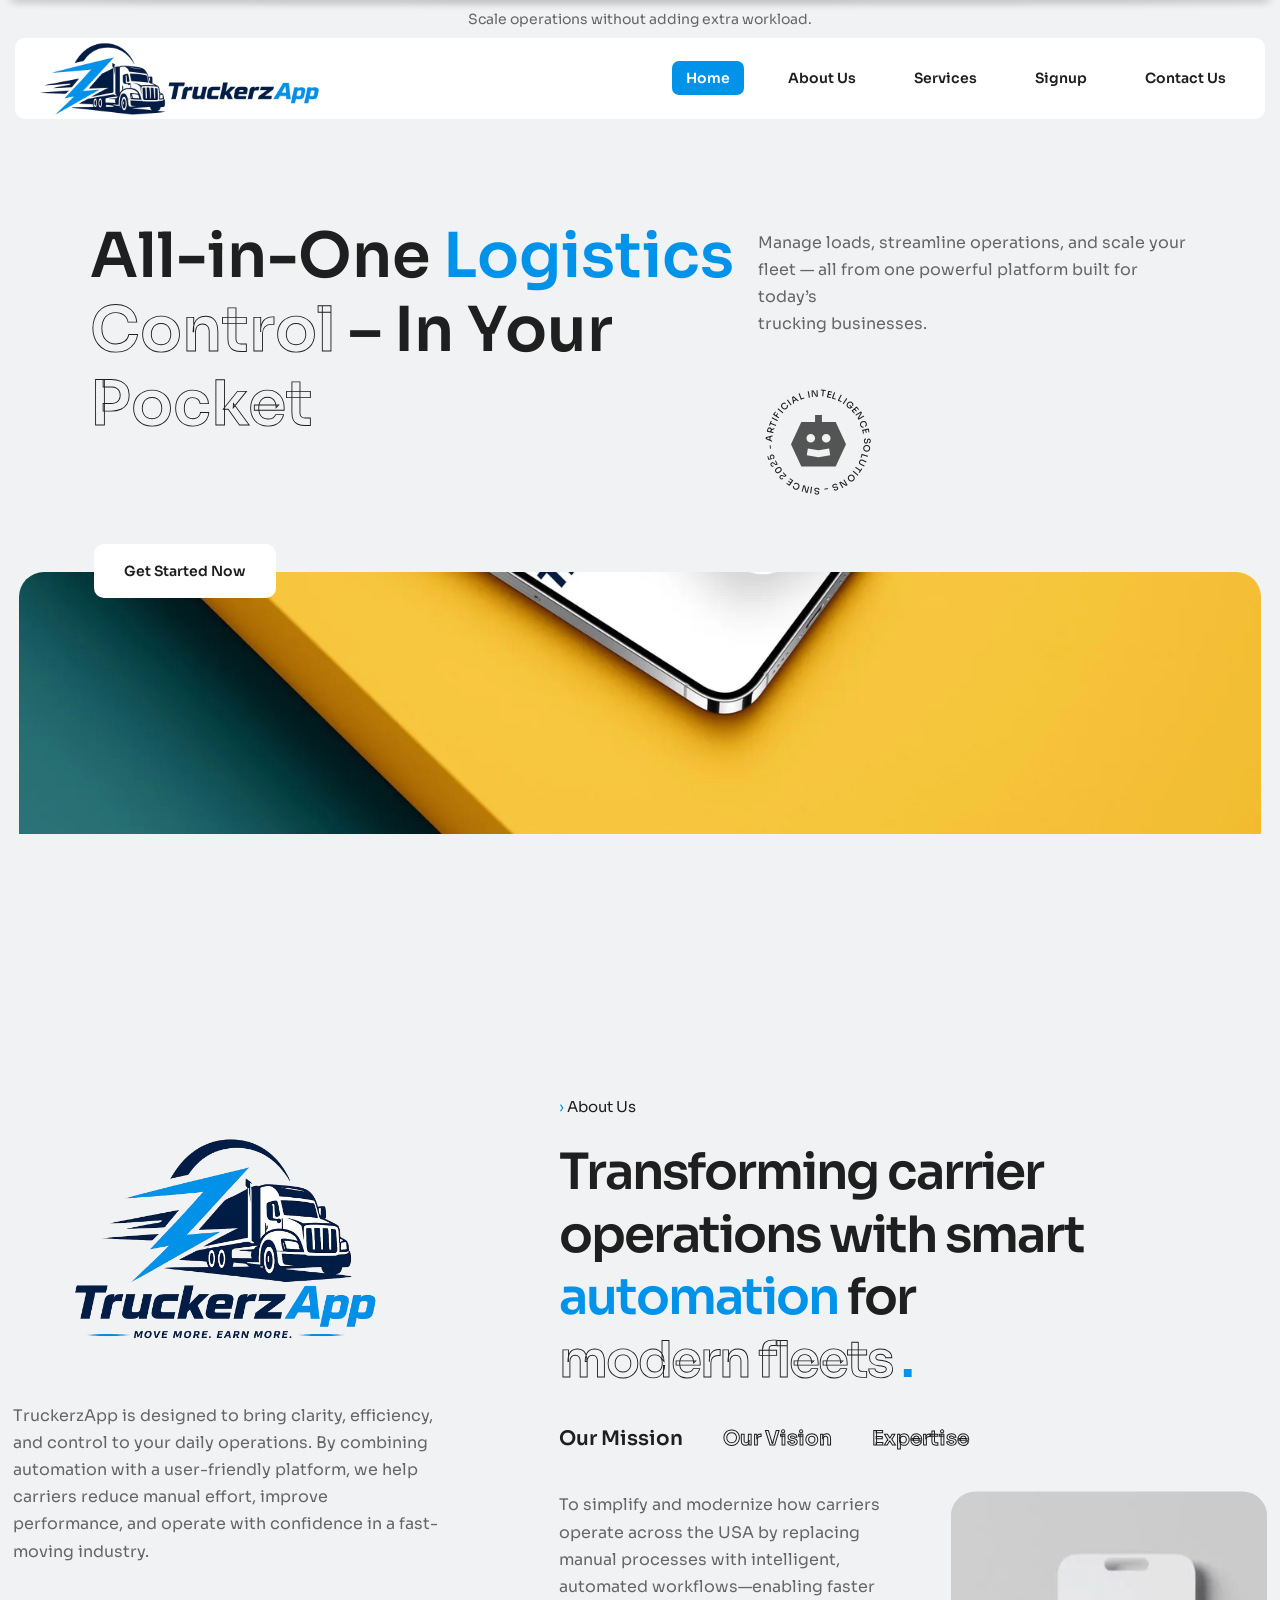
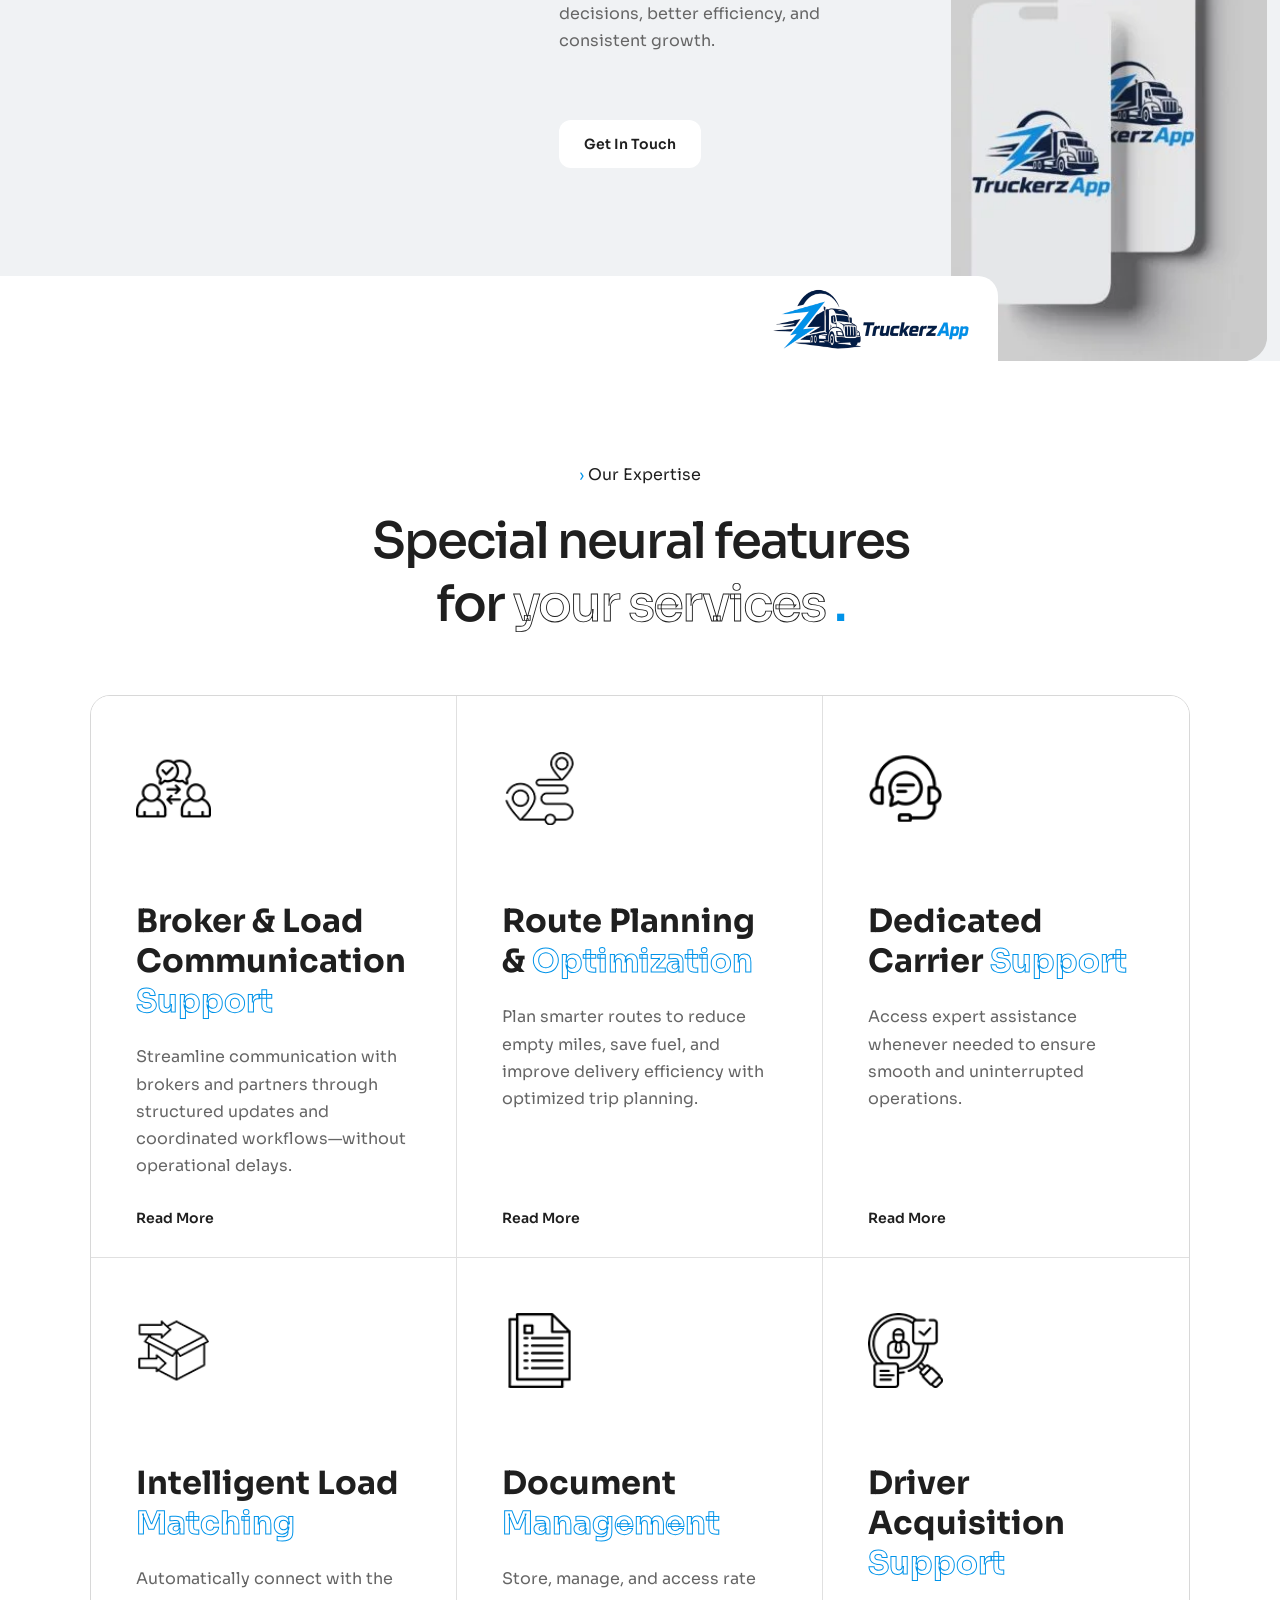
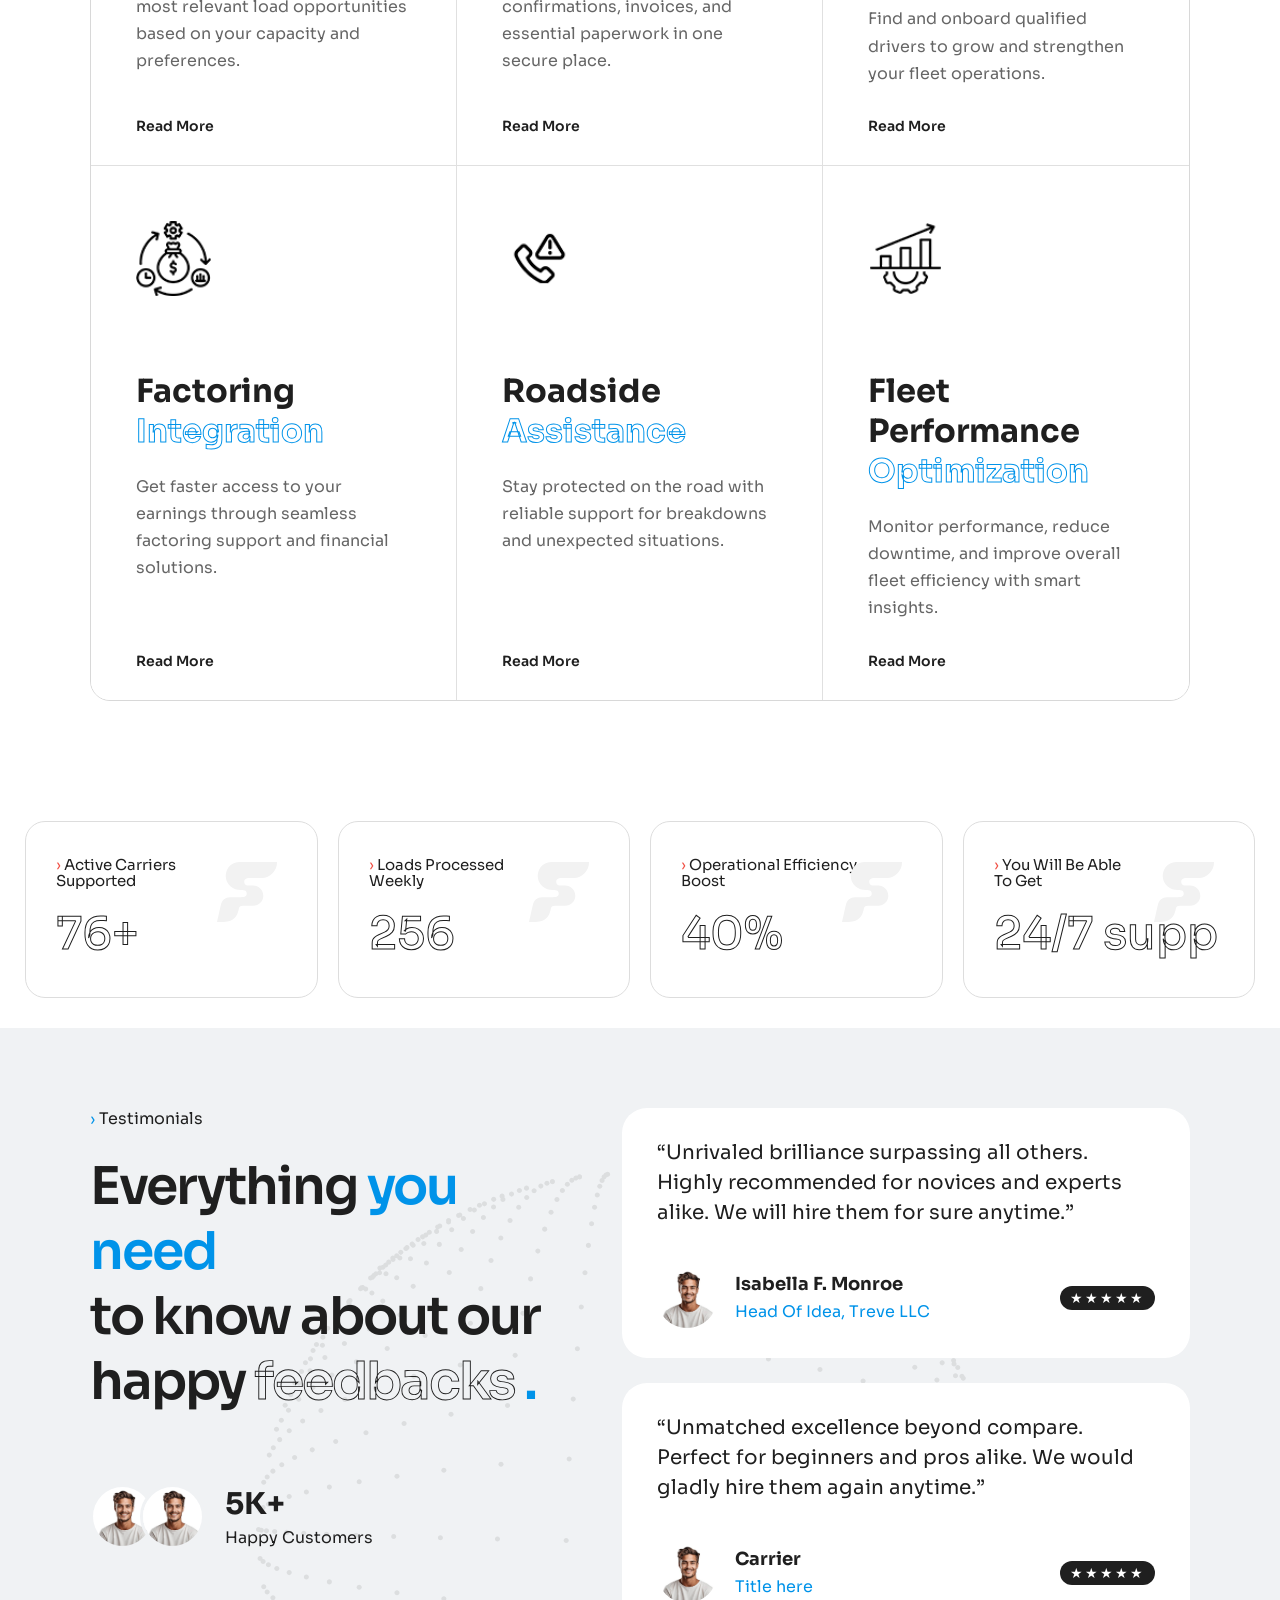
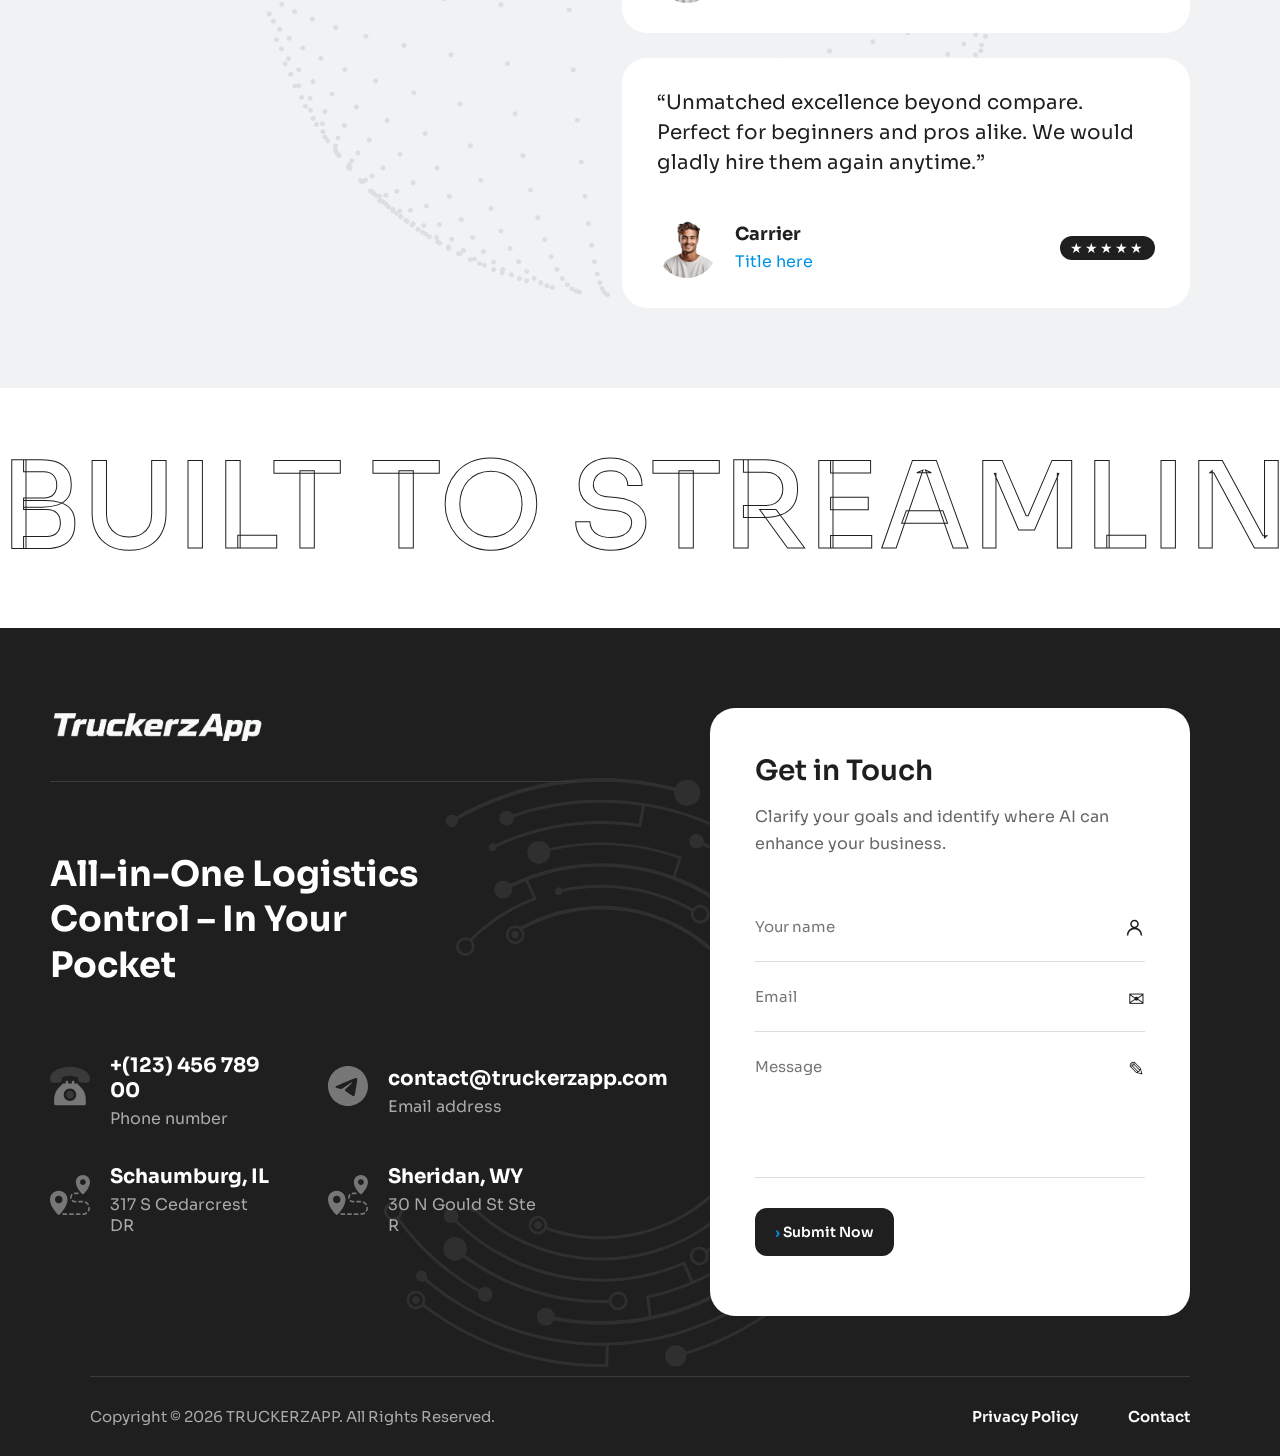
==== commit 860e9e6f: "Created effects about section." ====
--- a/index.html
+++ b/index.html
@@ -119,7 +119,9 @@
             <!-- 🟨 RIGHT COLUMN -->
             <div class="about-content">
                 <p class="about-label">
-                    <span>›</span> About Us
+                    <a href="#">
+                        <span>›</span> About Us
+                    </a>
                 </p>
 
                 <h2>
@@ -147,7 +149,7 @@
 
                 <!-- 🟨 ACTIVE TAB CONTENT -->
                 <div class="about-details">
-                    <div class="about-tab-content" id="mission">
+                    <div class="about-tab-content">
                         <p id="about-tab-text">
                             To simplify and modernize how carriers operate across the
                             USA by replacing manual processes with intelligent,
@@ -156,7 +158,7 @@
                         </p>
 
                         <a href="#" class="about-button">
-                            <span>›</span> Get In Touch
+                            Get In Touch
                         </a>
                     </div>
 
--- a/style.css
+++ b/style.css
@@ -401,7 +401,7 @@
     transform: translateX(-90px);
     transition:
         opacity 0.7s ease,
-        transform 0.2s ease;
+        transform 0.4s ease;
 }
 
 .about-introduction {
@@ -415,7 +415,7 @@
 .about-left.about-visible .about-logo {
     opacity: 1;
     transform: translateY(0);
-    transition-delay: 0.4s;
+    transition-delay: 0.2s;
 }
 
 .about-left.about-visible .about-introduction {
@@ -429,10 +429,24 @@
 .about-label {
     margin-bottom: 25px;
     color: var(--dark-color);
-    font-size: 14px;
-}
-
-.about-label span,
+    font-size: 15px;
+}
+
+.about-label a {
+    color: var(--dark-color);
+    text-decoration: none;
+    transition: color 0.3s ease;
+}
+
+.about-label a:hover {
+    color: #0093e9;
+}
+
+.about-label a > span:first-child,
+.about-button > span {
+    color: #0093e9;
+}
+
 .about-button span {
     color: #0093e9;
 }
@@ -445,6 +459,27 @@
     line-height: 1.25;
     letter-spacing: -2px;
 }
+
+/* about - left column (<p> and <h2>) effects starts */
+.about-word {
+    display: inline-block;
+    opacity: 0;
+    transform: translateX(-45px);
+}
+
+.about-content.about-content-visible .about-word {
+    animation: aboutWordEntrance 0.55s ease forwards;
+    animation-delay: calc(0.2s + var(--word) * 0.02s);
+}
+
+@keyframes aboutWordEntrance {
+    to {
+        opacity: 1;
+        transform: translateX(0);
+    }
+}
+
+/* about - left column (<p> and <h2>) effects ends */
 
 .about-tabs {
     display: flex;
@@ -490,6 +525,33 @@
     line-height: 1.7;
 }
 
+/* about - tabs and content effects starts */
+
+.about-tabs,
+.about-tab-content > p {
+    opacity: 0;
+    transform: translateY(50px);
+}
+
+.about-content.about-content-visible .about-tabs {
+    animation: aboutLowerEntrance 0.65s ease 0.7s forwards;
+}
+
+.about-content.about-content-visible .about-tab-content > p {
+    animation: aboutLowerEntrance 0.65s ease 0.8s forwards;
+}
+
+@keyframes aboutLowerEntrance {
+    to {
+        opacity: 1;
+        transform: translateY(0);
+    }
+}
+
+/* about - tabs and content effects ends */
+
+/* about - button effect starts */
+
 .about-button {
     display: inline-block;
     margin-top: 65px;
@@ -500,16 +562,60 @@
     text-decoration: none;
     font-weight: 600;
     font-size: 14px;
-}
-
+    
+    position: relative;
+    z-index: 0;
+    overflow: hidden;
+    isolation: isolate;
+    
+    opacity: 0;
+    transform: translateY(50px);
+}
+
+.about-content.about-content-visible .about-button {
+    animation: aboutButtonEntrance 0.65s ease 1s forwards;
+}
+
+@keyframes aboutButtonEntrance {
+    to {
+        opacity: 1;
+        transform: translateY(0);
+    }
+}
+
+.about-button::before {
+    content: "";
+    position: absolute;
+    inset: 0;
+    z-index: -1;
+    background-color: #0093e9;
+    clip-path: circle(
+        0 at var(--hover-x, 100%) var(--hover-y, 100%)
+        );
+    transition: clip-path 0.4s ease;
+}
+    
+.about-button:hover::before {
+    clip-path: circle(
+        150% at var(--hover-x, 100%) var(--hover-y, 100%)
+    );
+}
+        
+    
 .about-button:hover {
-    background-color: #0093e9;
     color: var(--white-color);
 }
+
+/* about - button effect ends */
+
+/* about - product image effect starts */
 
 .about-product-image {
     overflow: hidden;
     border-radius: 20px 20px 20px 0;
+
+    opacity: 0;
+    clip-path: inset(0 100% 0 0 round 25px);
 }
 
 .about-product-image img {
@@ -519,7 +625,32 @@
     object-fit: cover;
     object-position: top center;
     max-width: 100%;
-}
+
+    transform: scale(1.1) translateX(-30px);
+}
+
+.about-content.about-content-visible .about-product-image {
+    animation: aboutImageReveal 0.9s ease 1.05s forwards;
+}
+
+.about-content.about-content-visible .about-product-image img {
+    animation: aboutImageSettle 1s ease 1s forwards;
+}
+
+@keyframes aboutImageReveal {
+    to {
+        opacity: 1;
+        clip-path: inset(0 0 0 0 round 25px);
+    }
+}
+
+@keyframes aboutImageSettle {
+    to {
+        transform: scale(1) translateX(0);
+    }
+}
+
+/* about - product image effect ends */
 
 .about-bottom-bar {
     position: absolute;
@@ -533,11 +664,28 @@
     padding-right: 25px;
     border-radius: 0 20px 0 0;
     background-color: var(--white-color);
+
+    overflow: hidden;
 }
 
 .about-bottom-bar img {
     width: 200px;
     height: 60px;
+
+    opacity: 0;
+    transform: translateX(-60vw);
+}
+
+.about-content.about-content-visible
+    ~ .about-bottom-bar img {
+    animation: bottomBarLogoEntrance 1.3s ease 1.1s forwards;
+}
+
+@keyframes bottomBarLogoEntrance {
+    to {
+        opacity: 1;
+        transform: translateX(0);
+    }
 }
 
 /* Styling features section */
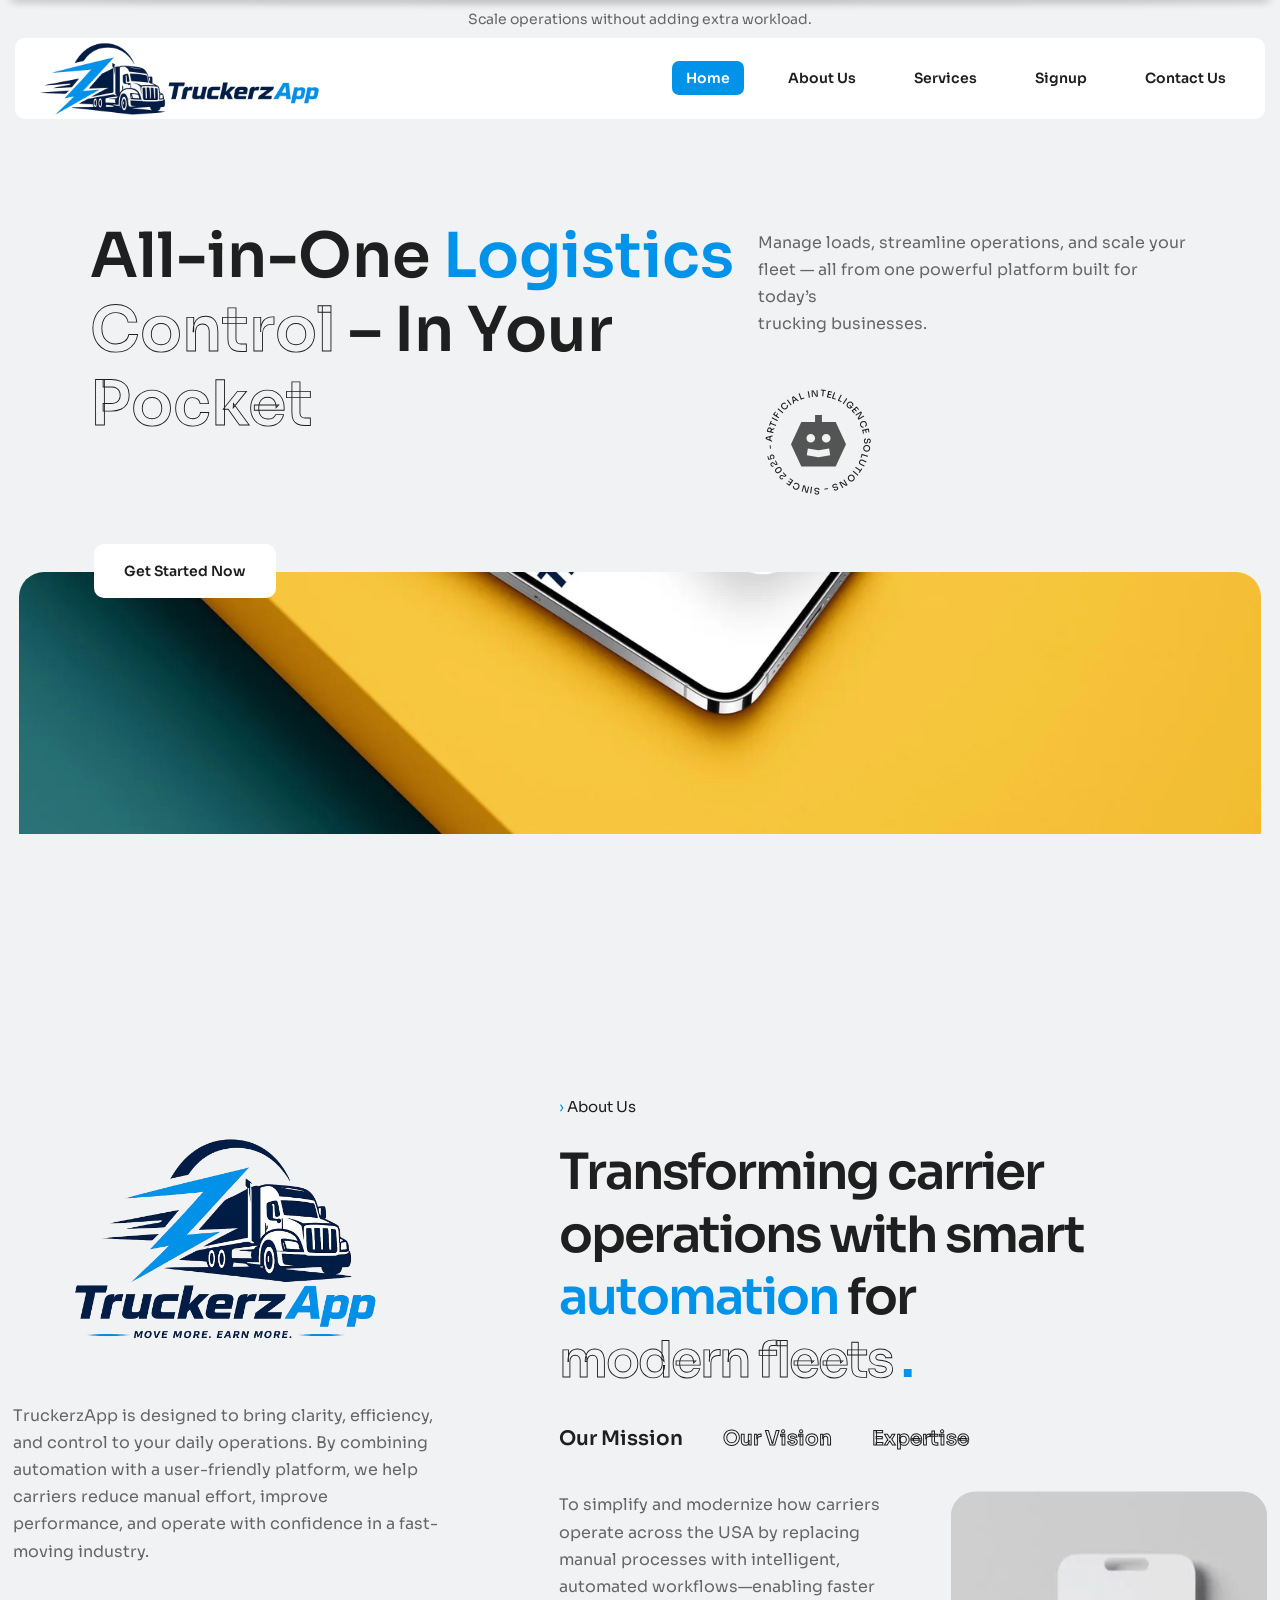
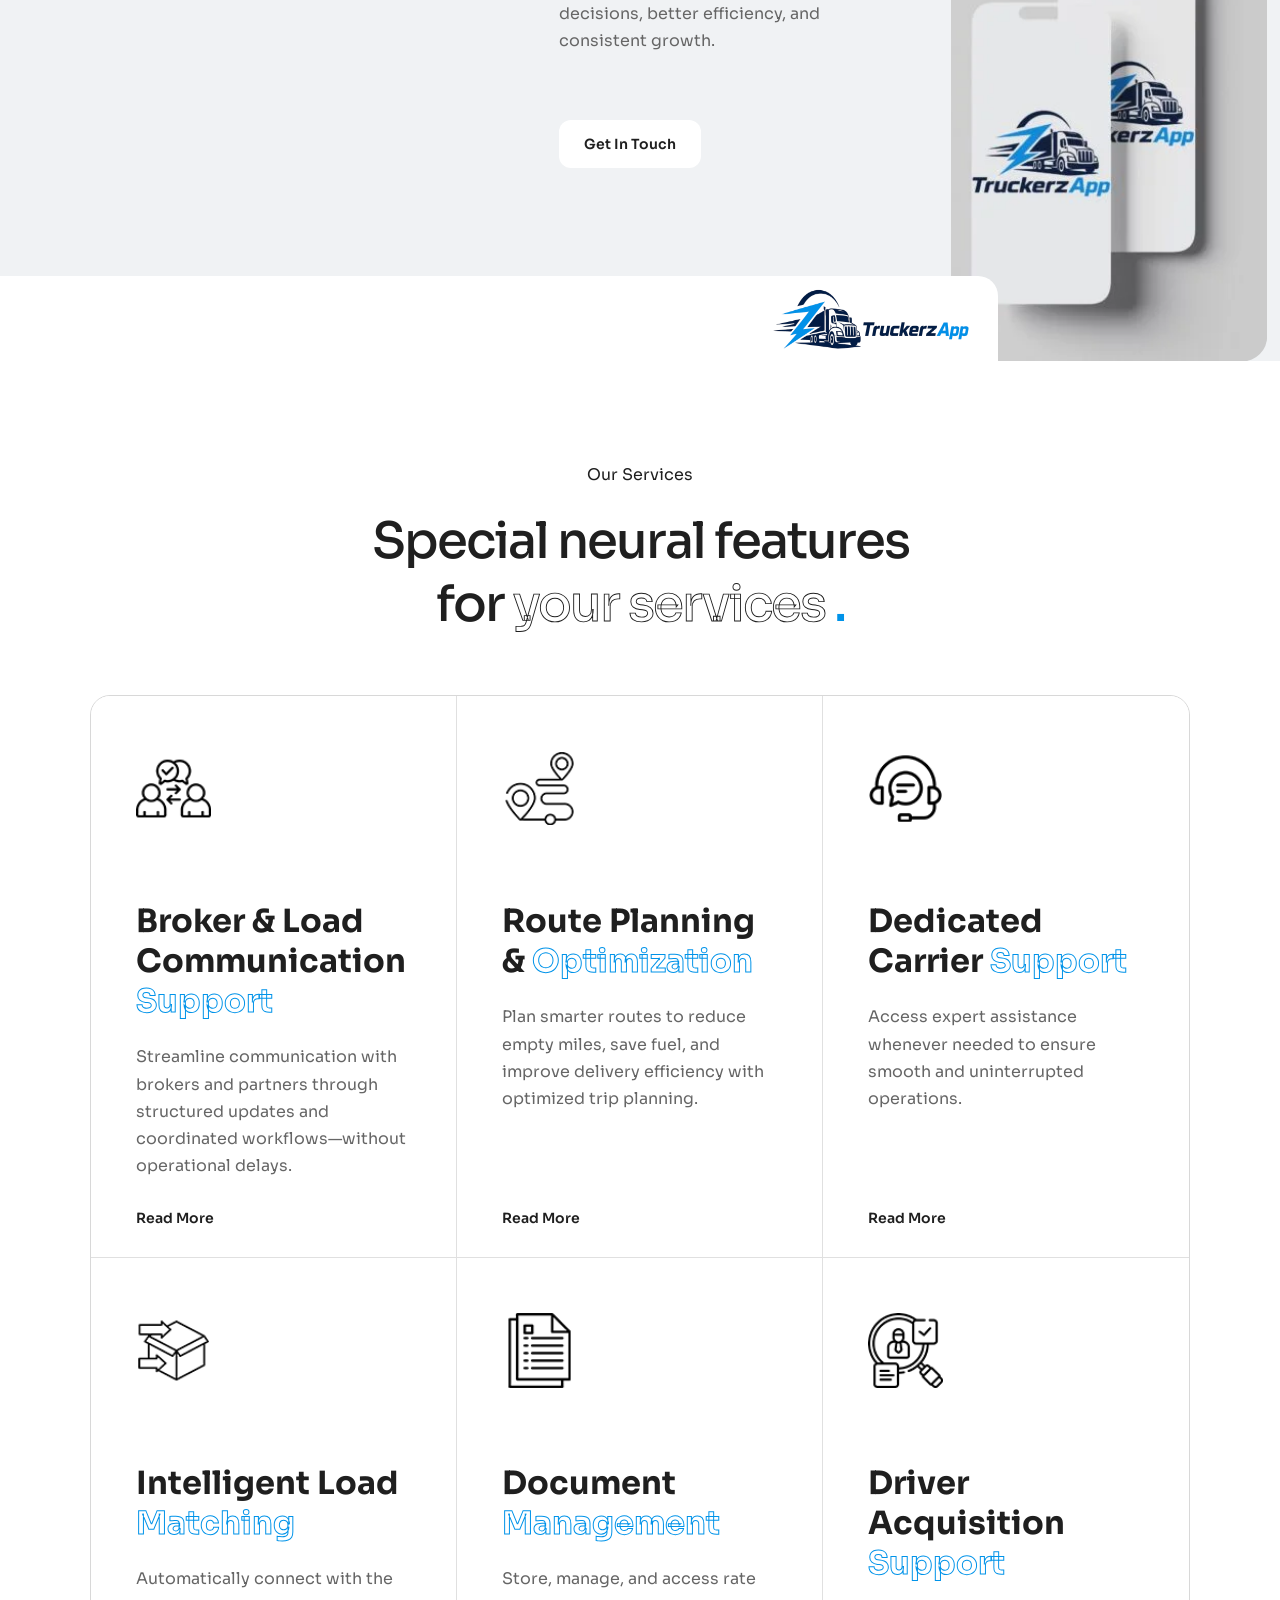
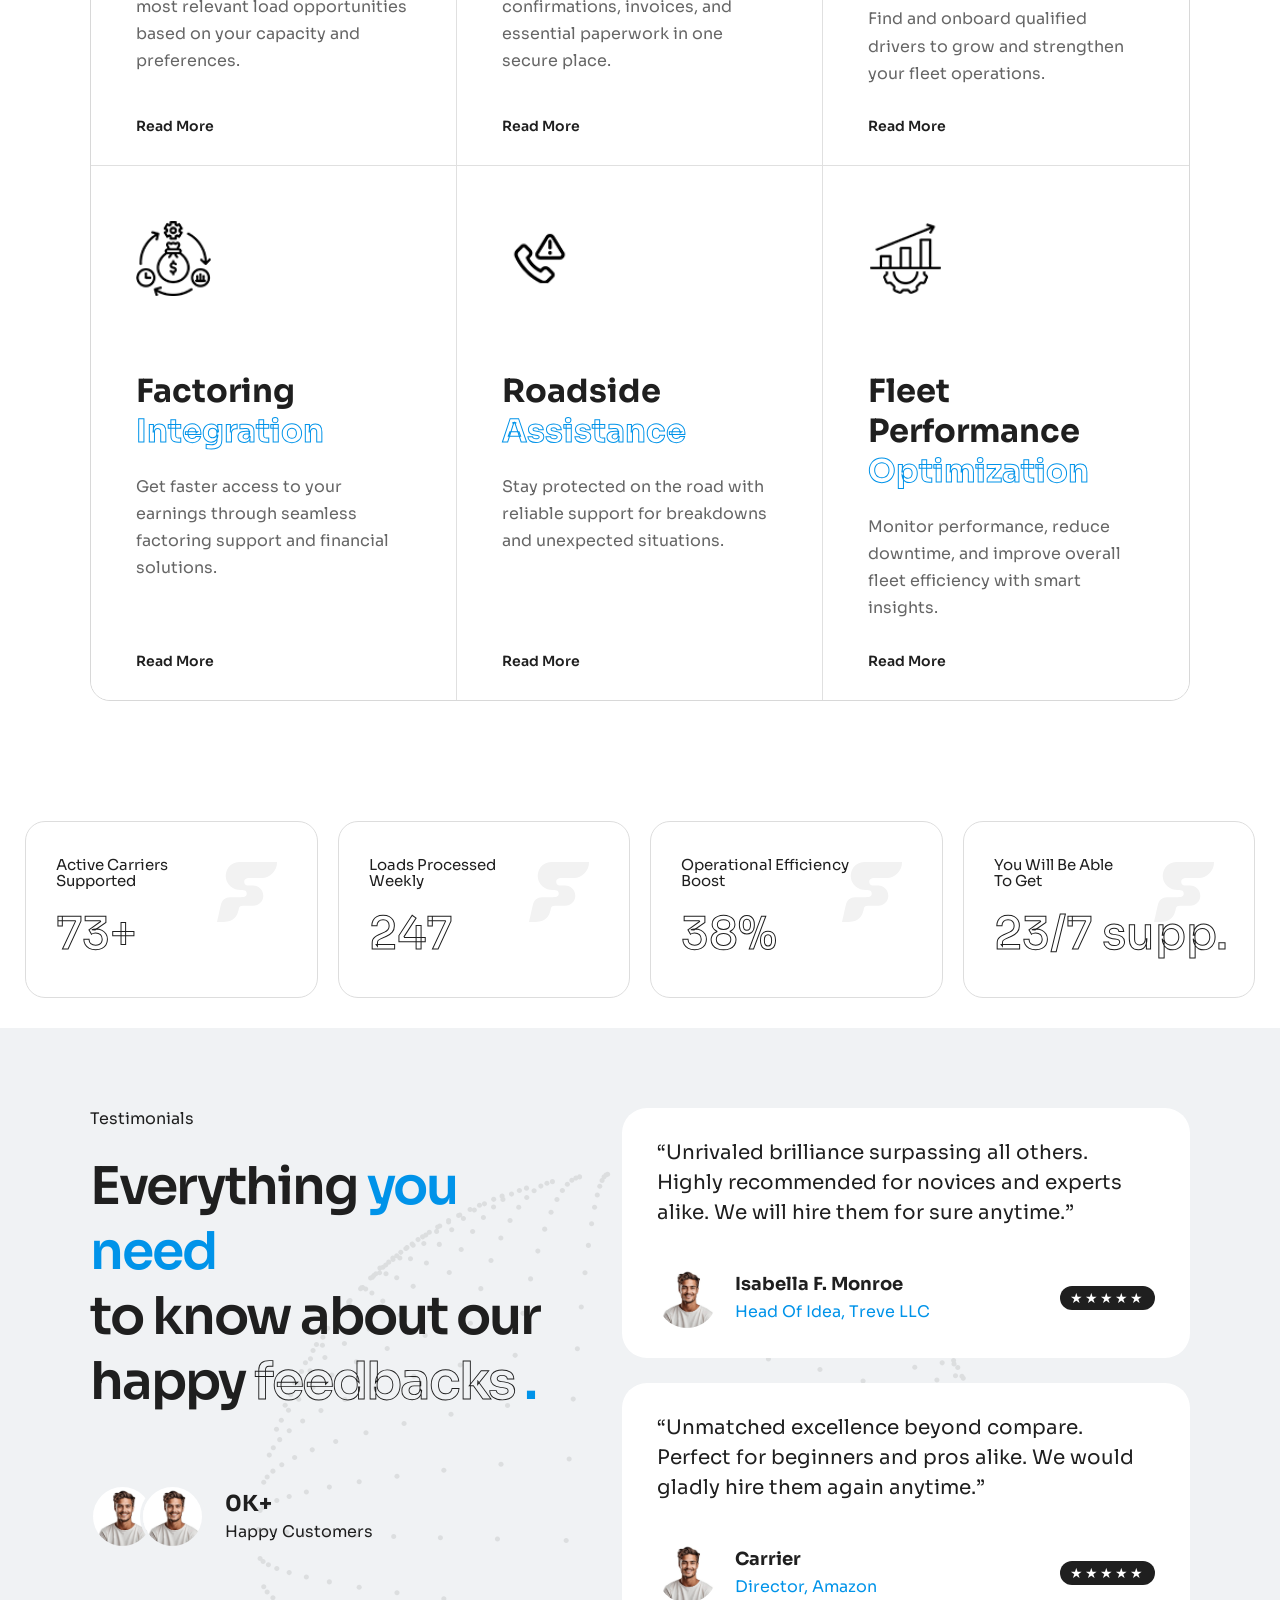
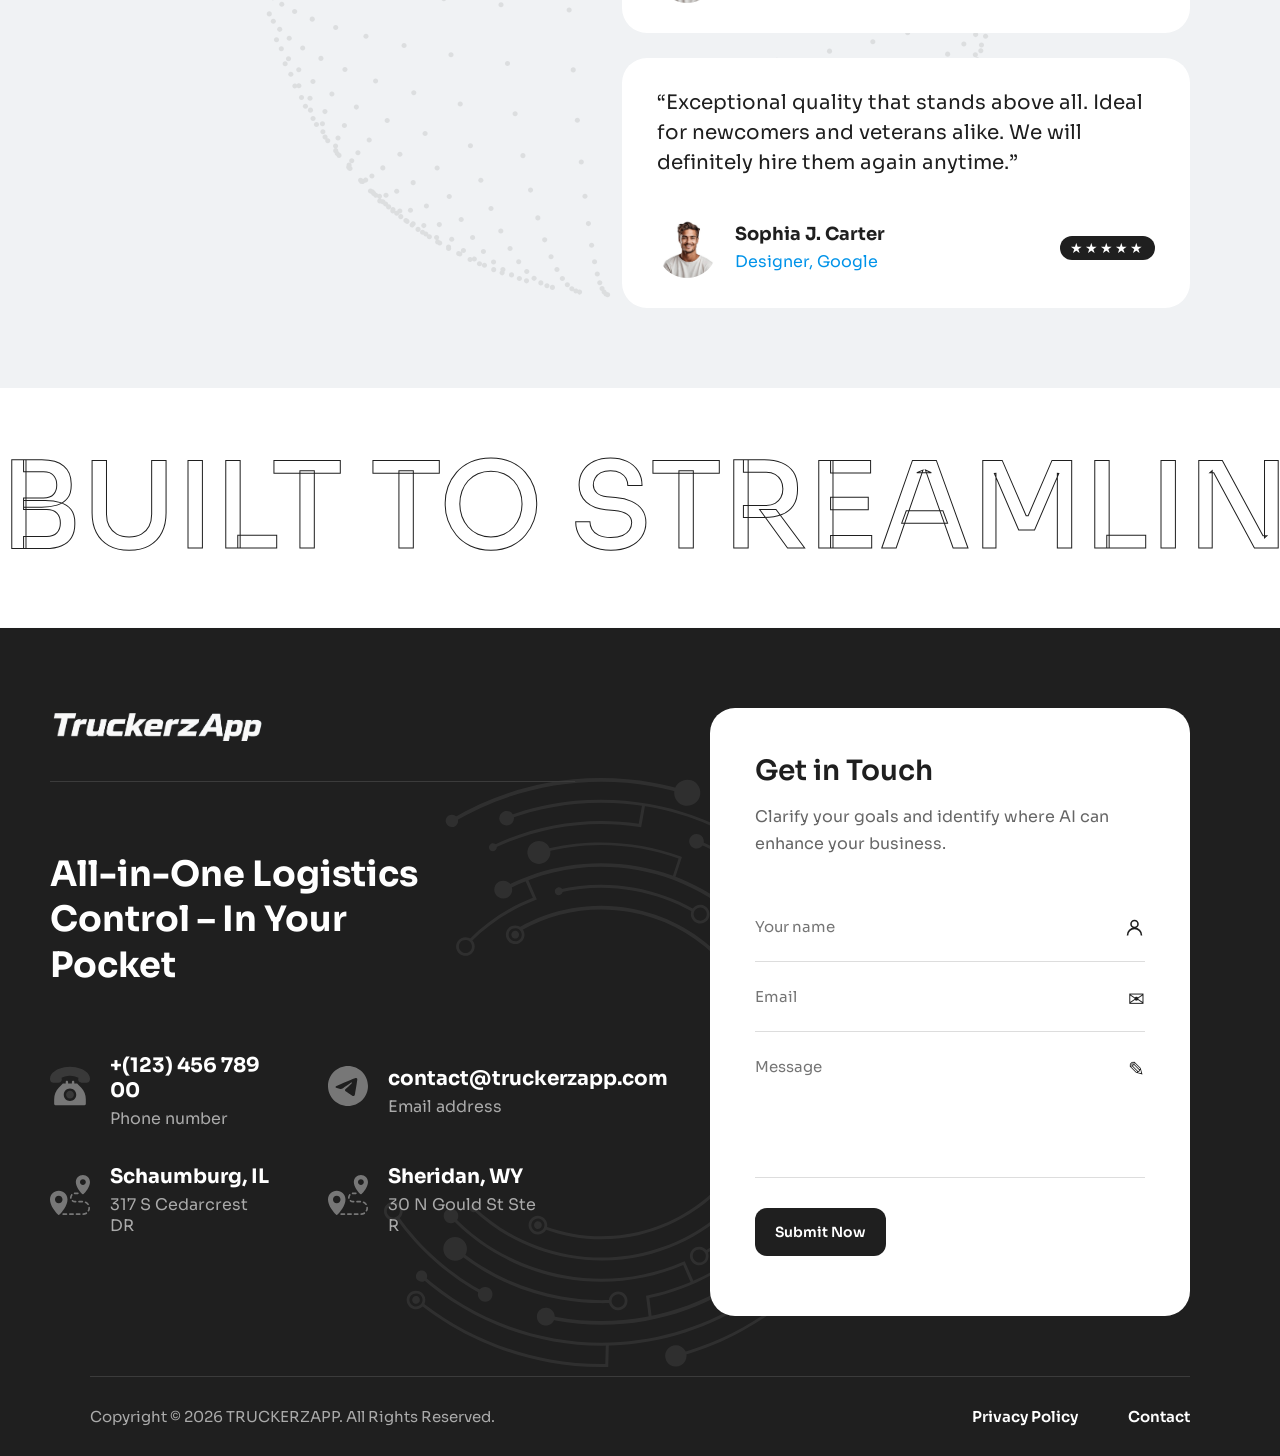
==== commit fd87026a: "created effects for services, testimonials, text-ticker and footer." ====
--- a/index.html
+++ b/index.html
@@ -179,7 +179,7 @@
         <section class="features">
             <div id="services" class="features-heading">
                 <p class="features-label">
-                    <span>›</span> Our Expertise
+                    Our Services
                 </p>
 
                 <h2>
@@ -305,8 +305,8 @@
 
             <div class="feature-stats">
                 <div class="stat-card">
-                    <p><span>›</span> Active Carriers<br>Supported</p>
-                    <strong>76+</strong>
+                    <p>Active Carriers<br>Supported</p>
+                    <strong data-target="76" data-suffix="+">0+</strong>
                     <span class="stat-watermark">
                         <svg xmlns="http://www.w3.org/2000/svg" viewBox="0 0 660 660" fill="none">
                             <path d="M659.814 0.0910053C664.321 91.591 586.332 174.046 494.402 176.307C446.7 177.477 398.959 176.542 351.256 176.659C344.917 176.659 338.5 176.775 332.275 177.945C311.384 181.921 298.093 198.568 298.971 218.88C299.888 240.05 315.394 256.346 337.24 257.359C356.909 258.256 376.693 257.359 396.4 257.71C459.685 258.958 509.946 309.366 509.297 370.73C508.648 433.03 460.755 480.086 396.782 480.749C359.239 481.139 321.696 480.866 284.152 480.905C255.47 480.905 244.738 488.663 239.352 517.591C229.957 568.233 210.746 613.106 163.96 637.55C142.038 648.973 116.334 655.289 91.7003 658.213C62.292 661.682 32.1581 659.032 0 659.032C7.29477 626.634 14.093 596.42 20.9294 566.206C28.377 533.341 35.5572 500.397 43.4249 467.649C55.5701 417.24 91.2802 387.767 142.114 386.871C182.178 386.169 222.28 386.676 262.344 386.676C308.901 386.676 327.424 375.175 327.195 346.325C326.966 318.099 309.092 306.871 263.376 307.027C221.364 307.183 182.828 297.281 149.867 269.172C101.134 227.613 83.527 160.986 105.259 99.8559C126.417 40.3634 182.331 0.129953 244.585 0.0519813C377.571 -0.0649766 510.519 0.0519813 643.506 0.0519813H659.814V0.0910053Z" fill="currentcolor">
@@ -317,8 +317,8 @@
                 </div>
 
                 <div class="stat-card">
-                    <p><span>›</span> Loads Processed<br>Weekly</p>
-                    <strong>256</strong>
+                    <p>Loads Processed<br>Weekly</p>
+                    <strong data-target="256" data-suffix="">0</strong>
                     <span class="stat-watermark">
                         <svg xmlns="http://www.w3.org/2000/svg" viewBox="0 0 660 660" fill="none">
                             <path d="M659.814 0.0910053C664.321 91.591 586.332 174.046 494.402 176.307C446.7 177.477 398.959 176.542 351.256 176.659C344.917 176.659 338.5 176.775 332.275 177.945C311.384 181.921 298.093 198.568 298.971 218.88C299.888 240.05 315.394 256.346 337.24 257.359C356.909 258.256 376.693 257.359 396.4 257.71C459.685 258.958 509.946 309.366 509.297 370.73C508.648 433.03 460.755 480.086 396.782 480.749C359.239 481.139 321.696 480.866 284.152 480.905C255.47 480.905 244.738 488.663 239.352 517.591C229.957 568.233 210.746 613.106 163.96 637.55C142.038 648.973 116.334 655.289 91.7003 658.213C62.292 661.682 32.1581 659.032 0 659.032C7.29477 626.634 14.093 596.42 20.9294 566.206C28.377 533.341 35.5572 500.397 43.4249 467.649C55.5701 417.24 91.2802 387.767 142.114 386.871C182.178 386.169 222.28 386.676 262.344 386.676C308.901 386.676 327.424 375.175 327.195 346.325C326.966 318.099 309.092 306.871 263.376 307.027C221.364 307.183 182.828 297.281 149.867 269.172C101.134 227.613 83.527 160.986 105.259 99.8559C126.417 40.3634 182.331 0.129953 244.585 0.0519813C377.571 -0.0649766 510.519 0.0519813 643.506 0.0519813H659.814V0.0910053Z" fill="currentcolor">
@@ -329,8 +329,8 @@
                 </div>
 
                 <div class="stat-card">
-                    <p><span>›</span> Operational Efficiency<br>Boost</p>
-                    <strong>40%</strong>
+                    <p>Operational Efficiency<br>Boost</p>
+                    <strong data-target="40" data-suffix="%">0%</strong>
                     <span class="stat-watermark">
                         <svg xmlns="http://www.w3.org/2000/svg" viewBox="0 0 660 660" fill="none">
                             <path d="M659.814 0.0910053C664.321 91.591 586.332 174.046 494.402 176.307C446.7 177.477 398.959 176.542 351.256 176.659C344.917 176.659 338.5 176.775 332.275 177.945C311.384 181.921 298.093 198.568 298.971 218.88C299.888 240.05 315.394 256.346 337.24 257.359C356.909 258.256 376.693 257.359 396.4 257.71C459.685 258.958 509.946 309.366 509.297 370.73C508.648 433.03 460.755 480.086 396.782 480.749C359.239 481.139 321.696 480.866 284.152 480.905C255.47 480.905 244.738 488.663 239.352 517.591C229.957 568.233 210.746 613.106 163.96 637.55C142.038 648.973 116.334 655.289 91.7003 658.213C62.292 661.682 32.1581 659.032 0 659.032C7.29477 626.634 14.093 596.42 20.9294 566.206C28.377 533.341 35.5572 500.397 43.4249 467.649C55.5701 417.24 91.2802 387.767 142.114 386.871C182.178 386.169 222.28 386.676 262.344 386.676C308.901 386.676 327.424 375.175 327.195 346.325C326.966 318.099 309.092 306.871 263.376 307.027C221.364 307.183 182.828 297.281 149.867 269.172C101.134 227.613 83.527 160.986 105.259 99.8559C126.417 40.3634 182.331 0.129953 244.585 0.0519813C377.571 -0.0649766 510.519 0.0519813 643.506 0.0519813H659.814V0.0910053Z" fill="currentcolor">
@@ -341,8 +341,8 @@
                 </div>
 
                 <div class="stat-card">
-                    <p><span>›</span> You Will Be Able<br>To Get</p>
-                    <strong>24/7 supp</strong>
+                    <p>You Will Be Able<br>To Get</p>
+                    <strong data-target="24" data-suffix="/7 supp.">0/7 supp.</strong>
                     <span class="stat-watermark">
                         <svg xmlns="http://www.w3.org/2000/svg" viewBox="0 0 660 660" fill="none">
                             <path d="M659.814 0.0910053C664.321 91.591 586.332 174.046 494.402 176.307C446.7 177.477 398.959 176.542 351.256 176.659C344.917 176.659 338.5 176.775 332.275 177.945C311.384 181.921 298.093 198.568 298.971 218.88C299.888 240.05 315.394 256.346 337.24 257.359C356.909 258.256 376.693 257.359 396.4 257.71C459.685 258.958 509.946 309.366 509.297 370.73C508.648 433.03 460.755 480.086 396.782 480.749C359.239 481.139 321.696 480.866 284.152 480.905C255.47 480.905 244.738 488.663 239.352 517.591C229.957 568.233 210.746 613.106 163.96 637.55C142.038 648.973 116.334 655.289 91.7003 658.213C62.292 661.682 32.1581 659.032 0 659.032C7.29477 626.634 14.093 596.42 20.9294 566.206C28.377 533.341 35.5572 500.397 43.4249 467.649C55.5701 417.24 91.2802 387.767 142.114 386.871C182.178 386.169 222.28 386.676 262.344 386.676C308.901 386.676 327.424 375.175 327.195 346.325C326.966 318.099 309.092 306.871 263.376 307.027C221.364 307.183 182.828 297.281 149.867 269.172C101.134 227.613 83.527 160.986 105.259 99.8559C126.417 40.3634 182.331 0.129953 244.585 0.0519813C377.571 -0.0649766 510.519 0.0519813 643.506 0.0519813H659.814V0.0910053Z" fill="currentcolor">
@@ -369,7 +369,7 @@
 
             <div class="testimonials-left">
                 <p class="testimonials-label">
-                    <span>›</span> Testimonials
+                    Testimonials
                 </p>
 
                 <h2>
@@ -386,7 +386,7 @@
                     </div>
 
                     <div>
-                        <strong>5K+</strong>
+                        <strong id="happy-customer-count" data-target="5">0K+</strong>
                         <p>Happy Customers</p>
                     </div>
                 </div>
@@ -415,8 +415,7 @@
 
                 <article class="testimonial-card">
                     <p class="testimonial-text">
-                        “Unmatched excellence beyond compare. Perfect for beginners and
-                        pros alike. We would gladly hire them again anytime.”
+                        “Unmatched excellence beyond compare. Perfect for beginners and pros alike. We would gladly hire them again anytime.”
                     </p>
 
                     <div class="testimonial-footer">
@@ -425,7 +424,7 @@
 
                             <div>
                                 <h3>Carrier</h3>
-                                <p>Title here</p>
+                                <p>Director, Amazon</p>
                             </div>
                         </div>
 
@@ -435,8 +434,7 @@
 
                 <article class="testimonial-card">
                     <p class="testimonial-text">
-                        “Unmatched excellence beyond compare. Perfect for beginners and
-                        pros alike. We would gladly hire them again anytime.”
+                        “Exceptional quality that stands above all. Ideal for newcomers and veterans alike. We will definitely hire them again anytime.”
                     </p>
 
                     <div class="testimonial-footer">
@@ -444,8 +442,8 @@
                             <img src="images/customer.jpg" alt="Carrier">
 
                             <div>
-                                <h3>Carrier</h3>
-                                <p>Title here</p>
+                                <h3>Sophia J. Carter</h3>
+                                <p>Designer, Google</p>
                             </div>
                         </div>
 
@@ -596,7 +594,7 @@
                     </div>
 
                     <button type="submit">
-                        <span>›</span> Submit Now
+                        Submit Now
                     </button>
 
                     <p id="form-message"></p>
--- a/style.css
+++ b/style.css
@@ -447,10 +447,6 @@
     color: #0093e9;
 }
 
-.about-button span {
-    color: #0093e9;
-}
-
 .about-content h2 {
     margin-bottom: 35px;
     color: var(--dark-color);
@@ -651,6 +647,8 @@
 }
 
 /* about - product image effect ends */
+
+/* about - product bottom bar effect starts */
 
 .about-bottom-bar {
     position: absolute;
@@ -664,7 +662,7 @@
     padding-right: 25px;
     border-radius: 0 20px 0 0;
     background-color: var(--white-color);
-
+    
     overflow: hidden;
 }
 
@@ -688,6 +686,8 @@
     }
 }
 
+/* about - product bottom bar effect ends */
+
 /* Styling features section */
 
 .features {
@@ -706,25 +706,50 @@
     font-size: 16px;
 }
 
-.features-label span {
-    color: #0093e9;
-}
-
 .features-heading h2 {
     color: var(--dark-color);
     font-size: 50px;
-    font-weight: 530;
+    font-weight: 500;
     line-height: 1.25;
     letter-spacing: -2px;
 }
 
+/* Services heading effect starts*/
+
+.features-heading-word {
+    display: inline-block;
+    opacity: 0;
+    transform: translateX(45px);
+}
+
+.features-heading.features-heading-visible
+    .features-heading-word {
+    animation: featuresWordEntrance 0.55s ease forwards;
+    animation-delay: calc(0.2s + var(--word) * 0.09s);
+}
+
+@keyframes featuresWordEntrance {
+    to {
+        opacity: 1;
+        transform: translateX(0);
+    }
+}
+
+/* features heading effect ends*/
 
 .feature-grid {
     display: grid;
     grid-template-columns: repeat(3, minmax(0, 1fr));
     overflow: hidden;
-    border: 1px solid #d8d8d8;
+    border: 1px solid transparent;
     border-radius: 20px;
+
+    border: 1px solid transparent;
+    transition: border-color 0.35s ease 0.5s;  
+}
+
+.feature-grid.feature-cards-visible {
+    border-color: #d8d8d8;
 }
 
 .feature-card {
@@ -736,6 +761,21 @@
     background-color: var(--white-color);
     border-right: 1px solid #e0e0e0;
     border-bottom: 1px solid #e0e0e0;
+
+    opacity: 0;
+    transform-origin: center;
+    transition:
+        opacity 0.65s ease,
+        transform 0.85s cubic-bezier(0.22, 1, 0.36, 1),
+        box-shadow 0.1s ease;
+    transition-delay: var(--card-delay, 0s);
+
+    cursor: pointer;
+}
+
+.feature-card:hover {
+    z-index: 2;
+    box-shadow: inset 0 0 0 1px #0093e9;
 }
 
 .feature-card:nth-child(3n) {
@@ -744,6 +784,65 @@
 
 .feature-card:nth-last-child(-n + 3) {
     border-bottom: none;
+}
+
+/* features card effect starts */
+
+/* Top row */
+.feature-card:nth-child(1) {
+    transform: translate(100%, 100%) scale(0.45);
+    --card-delay: 0.2s;
+    border-radius: 18px 0 0 0;
+}
+
+.feature-card:nth-child(2) {
+    transform: translateY(100%) scale(0.45);
+    --card-delay: 0.12s;
+}
+
+.feature-card:nth-child(3) {
+    transform: translate(-100%, 100%) scale(0.45);
+    --card-delay: 0.2s;
+    border-radius: 0 18px 0 0;
+}
+
+/* Middle row */
+.feature-card:nth-child(4) {
+    transform: translateX(100%) scale(0.45);
+    --card-delay: 0.12s;
+}
+
+.feature-card:nth-child(5) {
+    transform: scale(0.35);
+    --card-delay: 0s;
+}
+
+.feature-card:nth-child(6) {
+    transform: translateX(-100%) scale(0.45);
+    --card-delay: 0.12s;
+}
+
+/* Bottom row */
+.feature-card:nth-child(7) {
+    transform: translate(100%, -100%) scale(0.45);
+    --card-delay: 0.2s;
+    border-radius: 0 0 0 18px;
+}
+
+.feature-card:nth-child(8) {
+    transform: translateY(-100%) scale(0.45);
+    --card-delay: 0.12s;
+}
+
+.feature-card:nth-child(9) {
+    transform: translate(-100%, -100%) scale(0.45);
+    --card-delay: 0.2s;
+    border-radius: 0 0 18px 0;
+}
+
+.feature-grid.feature-cards-visible .feature-card {
+    opacity: 1;
+    transform: translate(0, 0) scale(1);
 }
 
 .feature-icon {
@@ -763,6 +862,14 @@
 .feature-card h3 span {
     color: transparent;
     -webkit-text-stroke: 1px #0093e9;
+    transition:
+        color 0.3s ease,
+        -webkit-text-stroke 0.3s ease;
+}
+
+.feature-card:hover h3 span {
+    color: #0093e9;
+    -webkit-text-stroke: 0;
 }
 
 .feature-card p {
@@ -772,17 +879,38 @@
 }
 
 .feature-link {
+    position: relative;
+    align-self: flex-start;
     margin-top: auto;
     padding-top: 30px;
     color: var(--dark-color);
     text-decoration: none;
     font-size: 14px;
     font-weight: 600;
-}
-
-.feature-link:hover {
+    transition: color 0.3s ease;
+}
+
+.feature-link::after {
+    content: "";
+    position: absolute;
+    left: 50%;
+    bottom: -5px;
+    width: 0;
+    height: 2px;
+    background-color: #0093e9;
+    transform: translateX(-50%);
+    transition: width 0.35s ease;
+}
+
+.feature-card:hover .feature-link {
     color: #0093e9;
 }
+
+.feature-card:hover .feature-link::after {
+    width: 100%;
+}
+
+/* features card effect ends */
 
 .feature-stats {
     position: relative;
@@ -805,6 +933,38 @@
     border-radius: 20px;
     background-color: var(--white-color);
     margin-bottom: 10px;
+    
+    opacity: 0;
+    transform-origin: center;
+    transition:
+    opacity 0.65s ease,
+    transform 0.8s cubic-bezier(0.22, 1, 0.36, 1),
+    box-shadow 0.1s ease;
+}
+
+/* feature stat cards effect starts*/
+
+.stat-card:nth-child(1) {
+    transform: translateX(150%) scale(0.5);
+    transition-delay: 0.15s;
+}
+
+.stat-card:nth-child(2) {
+    transform: translateX(50%) scale(0.5);
+}
+
+.stat-card:nth-child(3) {
+    transform: translateX(-50%) scale(0.5);
+}
+
+.stat-card:nth-child(4) {
+    transform: translateX(-150%) scale(0.5);
+    transition-delay: 0.15s;
+}
+
+.feature-stats.stats-visible .stat-card {
+    opacity: 1;
+    transform: translateX(0) scale(1);
 }
 
 .stat-card p {
@@ -812,10 +972,6 @@
     color: var(--dark-color);
     font-size: 15px;
     line-height: 1.1;
-}
-
-.stat-card p > span {
-    color: #f14f44;
 }
 
 .stat-card strong {
@@ -824,6 +980,20 @@
     font-size: 45px;
     font-weight: 500;
     white-space: nowrap;
+    
+    transition:
+        color 0.3s ease,
+        -webkit-text-stroke 0.3s ease;
+}
+
+.stat-card:hover {
+    z-index: 2;
+    box-shadow: inset 0 0 0 1px #0093e9;
+}
+
+.stat-card:hover strong {
+    color: #0093e9;
+    -webkit-text-stroke: 0;
 }
 
 .stat-watermark {
@@ -833,7 +1003,15 @@
     color: #F2F2F2;
     width: 60px;
     height:60px;
-}
+
+    transition: color 0.3s ease;
+}
+
+.stat-card:hover .stat-watermark {
+    color: #0093e9;
+}
+
+/* feature stat cards effect ends*/
 
 /* Styling testimonials section */
 
@@ -877,10 +1055,6 @@
     font-size: 16px;
 }
 
-.testimonials-label span {
-    color: #0093e9;
-}
-
 .testimonials-left h2 {
     font-size: 52px;
     font-weight: 600;
@@ -888,11 +1062,60 @@
     letter-spacing: -2px;
 }
 
+/* testimonial effect starts */
+
+.testimonial-word {
+    display: inline-block;
+    opacity: 0;
+    transform: translateX(-45px);
+}
+
+.testimonials-left.testimonials-visible
+    .testimonial-word {
+    animation: testimonialWordEntrance 0.4s ease forwards;
+    animation-delay: calc(0.2s + var(--word) * 0.04s);
+}
+
+@keyframes testimonialWordEntrance {
+    to {
+        opacity: 1;
+        transform: translateX(0);
+    }
+}
+
+
 .happy-customers {
     display: flex;
     align-items: center;
     gap: 20px;
     margin-top: 70px;
+    
+    opacity: 0;
+    transform: translateY(45px);
+}
+
+.testimonials-left.testimonials-visible
+.happy-customers {
+    animation: happyCustomersEntrance 0.7s ease 0.8s forwards;
+}
+
+.testimonials-left.testimonials-visible
+.customer-avatars img:first-child {
+    transform: scale(1);
+    transition-delay: 1s;
+}
+
+.testimonials-left.testimonials-visible
+.customer-avatars img:last-child {
+    transform: scale(1);
+    transition-delay: 1.1s;
+}
+
+@keyframes happyCustomersEntrance {
+    to {
+        opacity: 1;
+        transform: translateY(0);
+    }
 }
 
 .customer-avatars {
@@ -905,7 +1128,12 @@
     border: 3px solid var(--light-background);
     border-radius: 50%;
     object-fit: cover;
-}
+    
+    transform: scale(0);
+    transition: transform 0.2s ease;
+}
+
+/* testimonial effect ends */
 
 .customer-avatars img + img {
     margin-left: -15px;
@@ -913,7 +1141,7 @@
 
 .happy-customers strong {
     color: var(--dark-color);
-    font-size: 30px;
+    font-size: 22px;
 }
 
 .happy-customers p {
@@ -928,10 +1156,41 @@
     gap: 25px;
 }
 
+
 .testimonial-card {
     padding: 30px 35px;
     border-radius: 25px;
     background-color: var(--white-color);
+    
+    opacity: 0;
+    transform: translateX(100px) scale(0.92);
+    transition:
+    opacity 0.7s ease,
+    transform 0.75s cubic-bezier(0.22, 1, 0.36, 1),
+    box-shadow 0.3s ease;
+}
+
+/* testimonial card effect starts */
+
+.testimonial-list.testimonial-list-visible
+    .testimonial-card {
+    opacity: 1;
+    transform: translateX(0) scale(1);
+}
+
+.testimonial-list.testimonial-list-visible:not(.cards-ready)
+    .testimonial-card:nth-child(1) {
+    transition-delay: 0.15s;
+}
+
+.testimonial-list.testimonial-list-visible:not(.cards-ready)
+    .testimonial-card:nth-child(2) {
+    transition-delay: 0.35s;
+}
+
+.testimonial-list.testimonial-list-visible:not(.cards-ready)
+    .testimonial-card:nth-child(3) {
+    transition-delay: 0.55s;
 }
 
 .testimonial-text {
@@ -946,7 +1205,45 @@
     justify-content: space-between;
     gap: 30px;
     margin-top: 40px;
-}
+    
+    opacity: 0;
+    transform: translateY(20px);
+    transition:
+    opacity 0.5s ease,
+    transform 0.5s ease;
+}
+
+.testimonial-list.testimonial-list-visible
+    .testimonial-card:nth-child(1)
+    .testimonial-footer {
+        opacity: 1;
+    transform: translateY(0);
+    transition-delay: 0.75s;
+}
+
+.testimonial-list.testimonial-list-visible
+.testimonial-card:nth-child(2)
+.testimonial-footer {
+    opacity: 1;
+    transform: translateY(0);
+    transition-delay: 0.95s;
+}
+
+.testimonial-list.testimonial-list-visible
+.testimonial-card:nth-child(3)
+.testimonial-footer {
+    opacity: 1;
+    transform: translateY(0);
+    transition-delay: 1.15s;
+}
+
+.testimonial-list.cards-ready
+.testimonial-card:hover {
+    transform: translateY(-8px);
+    box-shadow: 0 15px 35px rgba(0, 0, 0, 0.08);
+}
+
+/* testimonial card effect ends */
 
 .testimonial-customer {
     display: flex;
@@ -986,7 +1283,36 @@
     overflow: hidden;
     padding: 60px 0;
     background-color: var(--white-color);
-}
+
+    opacity: 1;
+    clip-path: inset(0);
+}
+
+/* text-ticker effect starts */
+
+.text-ticker.ticker-visible {
+    animation: tickerSectionReveal 1s
+    cubic-bezier(0.22, 1, 0.36, 1);
+}
+
+@keyframes tickerSectionReveal {
+    from {
+        opacity: 0;
+        clip-path: inset(0 50% 0 50%);
+    }
+
+    to {
+        opacity: 1;
+        clip-path: inset(0);
+    }
+}
+
+.text-ticker:hover .ticker-track span {
+    color: #0093e9;
+    -webkit-text-stroke-color: #0093e9;
+}
+
+/* text-ticker effect ends */
 
 .ticker-track {
     display: flex;
@@ -1080,6 +1406,31 @@
     background-color: #3b3b3b;
 }
 
+/* footer logo and divider effect starts */
+
+.footer-logo,
+.footer-divider {
+    opacity: 0;
+    transform: translateX(-60px);
+}
+
+.footer-information.footer-visible .footer-logo {
+    animation: footerSlideIn 0.65s ease 0.15s forwards;
+}
+
+.footer-information.footer-visible .footer-divider {
+    animation: footerSlideIn 0.65s ease 0.3s forwards;
+}
+
+@keyframes footerSlideIn {
+    to {
+        opacity: 1;
+        transform: translateX(0);
+    }
+}
+
+/* footer logo and divider effect ends */
+
 .footer-information > h2 {
     max-width: 850px;
     margin-bottom: 65px;
@@ -1087,6 +1438,28 @@
     line-height: 1.3;
 }
 
+/* footer information effect starts */
+
+.footer-heading-word {
+    display: inline-block;
+    opacity: 0;
+    transform: translateX(-40px);
+}
+
+.footer-information.footer-visible .footer-heading-word {
+    animation: footerWordIn 0.4s ease forwards;
+    animation-delay: calc(0.25s + var(--word) * 0.06s);
+}
+
+@keyframes footerWordIn {
+    to {
+        opacity: 1;
+        transform: translateX(0);
+    }
+}
+
+/* footer information effect ends */
+
 .footer-contact-grid {
     display: grid;
     grid-template-columns: repeat(2, minmax(0, 1fr));
@@ -1097,7 +1470,41 @@
     display: flex;
     align-items: center;
     gap: 20px;
-}
+
+/* footer contact items effect starts */
+
+opacity: 0;
+transform: translateY(40px);
+}
+
+.footer-information.footer-visible .footer-contact-item {
+    animation: footerContactIn 0.4s ease forwards;
+}
+
+.footer-information.footer-visible .footer-contact-item:nth-child(1) {
+    animation-delay: 1.1s;
+}
+
+.footer-information.footer-visible .footer-contact-item:nth-child(2) {
+    animation-delay: 1.2s;
+}
+
+.footer-information.footer-visible .footer-contact-item:nth-child(3) {
+    animation-delay: 1.3s;
+}
+
+.footer-information.footer-visible .footer-contact-item:nth-child(4) {
+    animation-delay: 1.4s;
+}
+
+@keyframes footerContactIn {
+    to {
+        opacity: 1;
+        transform: translateY(0);
+    }
+}
+
+/* footer contact items effect ends */
 
 .footer-icon {
     color: #777777;
@@ -1122,8 +1529,27 @@
     border-radius: 25px;
     background-color: var(--white-color);
     color: var(--dark-color);
-}
-
+
+/* footer form-card effect starts */
+
+opacity: 0;
+transform: translateX(80px) scale(0.96);
+}
+
+.footer-information.footer-visible + .footer-form-card {
+    animation: footerFormIn 0.85s cubic-bezier(0.22, 1, 0.36, 1)
+        0.45s forwards;
+}
+
+@keyframes footerFormIn {
+    to {
+        opacity: 1;
+        transform: translateX(0) scale(1);
+    }
+}
+    
+/* footer form-card effect ends */    
+    
 .footer-form-card > h2 {
     margin-bottom: 15px;
     font-size: 28px;
@@ -1144,6 +1570,8 @@
 .footer-form-field {
     position: relative;
     border-bottom: 1px solid #dddddd;
+
+    transition: border-color 0.3s ease;
 }
 
 .footer-form-field input,
@@ -1168,6 +1596,29 @@
     top: 25px;
     right: 0;
     font-size: 20px;
+
+    transition:
+        color 0.3s ease,
+        transform 0.3s ease;
+}
+
+.footer-form-field:focus-within {
+    border-bottom-color: #0093e9;
+}
+
+.footer-form-field:focus-within > span {
+    color: #0093e9;
+    transform: scale(1.12);
+}
+
+.footer-form-field input::placeholder,
+.footer-form-field textarea::placeholder {
+    transition: opacity 0.2s ease;
+}
+
+.footer-form-field input:focus::placeholder,
+.footer-form-field textarea:focus::placeholder {
+    opacity: 0;
 }
 
 .form-field-icon svg {
@@ -1189,15 +1640,38 @@
     font-size: 14px;
     font-weight: 600;
     cursor: pointer;
-}
-
-.footer-form button span {
-    color: #0093e9;
+
+/* footer button effect starts */
+
+position: relative;
+z-index: 0;
+overflow: hidden;
+isolation: isolate;
+}
+
+.footer-form button::before {
+    content: "";
+    position: absolute;
+    inset: 0;
+    z-index: -1;
+    background-color: #0093e9;
+    clip-path: circle(
+        0 at var(--hover-x, 100%) var(--hover-y, 100%)
+    );
+    transition: clip-path 0.4s ease;
+}
+
+.footer-form button:hover::before {
+    clip-path: circle(
+        150% at var(--hover-x, 100%) var(--hover-y, 100%)
+    );
 }
 
 .footer-form button:hover {
-    background-color: #0093e9;
-}
+    color: var(--white-color);
+}
+    
+/* footer button effect ends */
 
 #form-message {
     margin-top: 15px;
@@ -1212,6 +1686,8 @@
     padding-top: 30px;
     border-top: 1px solid #3b3b3b;
     color: #aaaaaa;
+
+    
 }
 
 .footer-bottom p {
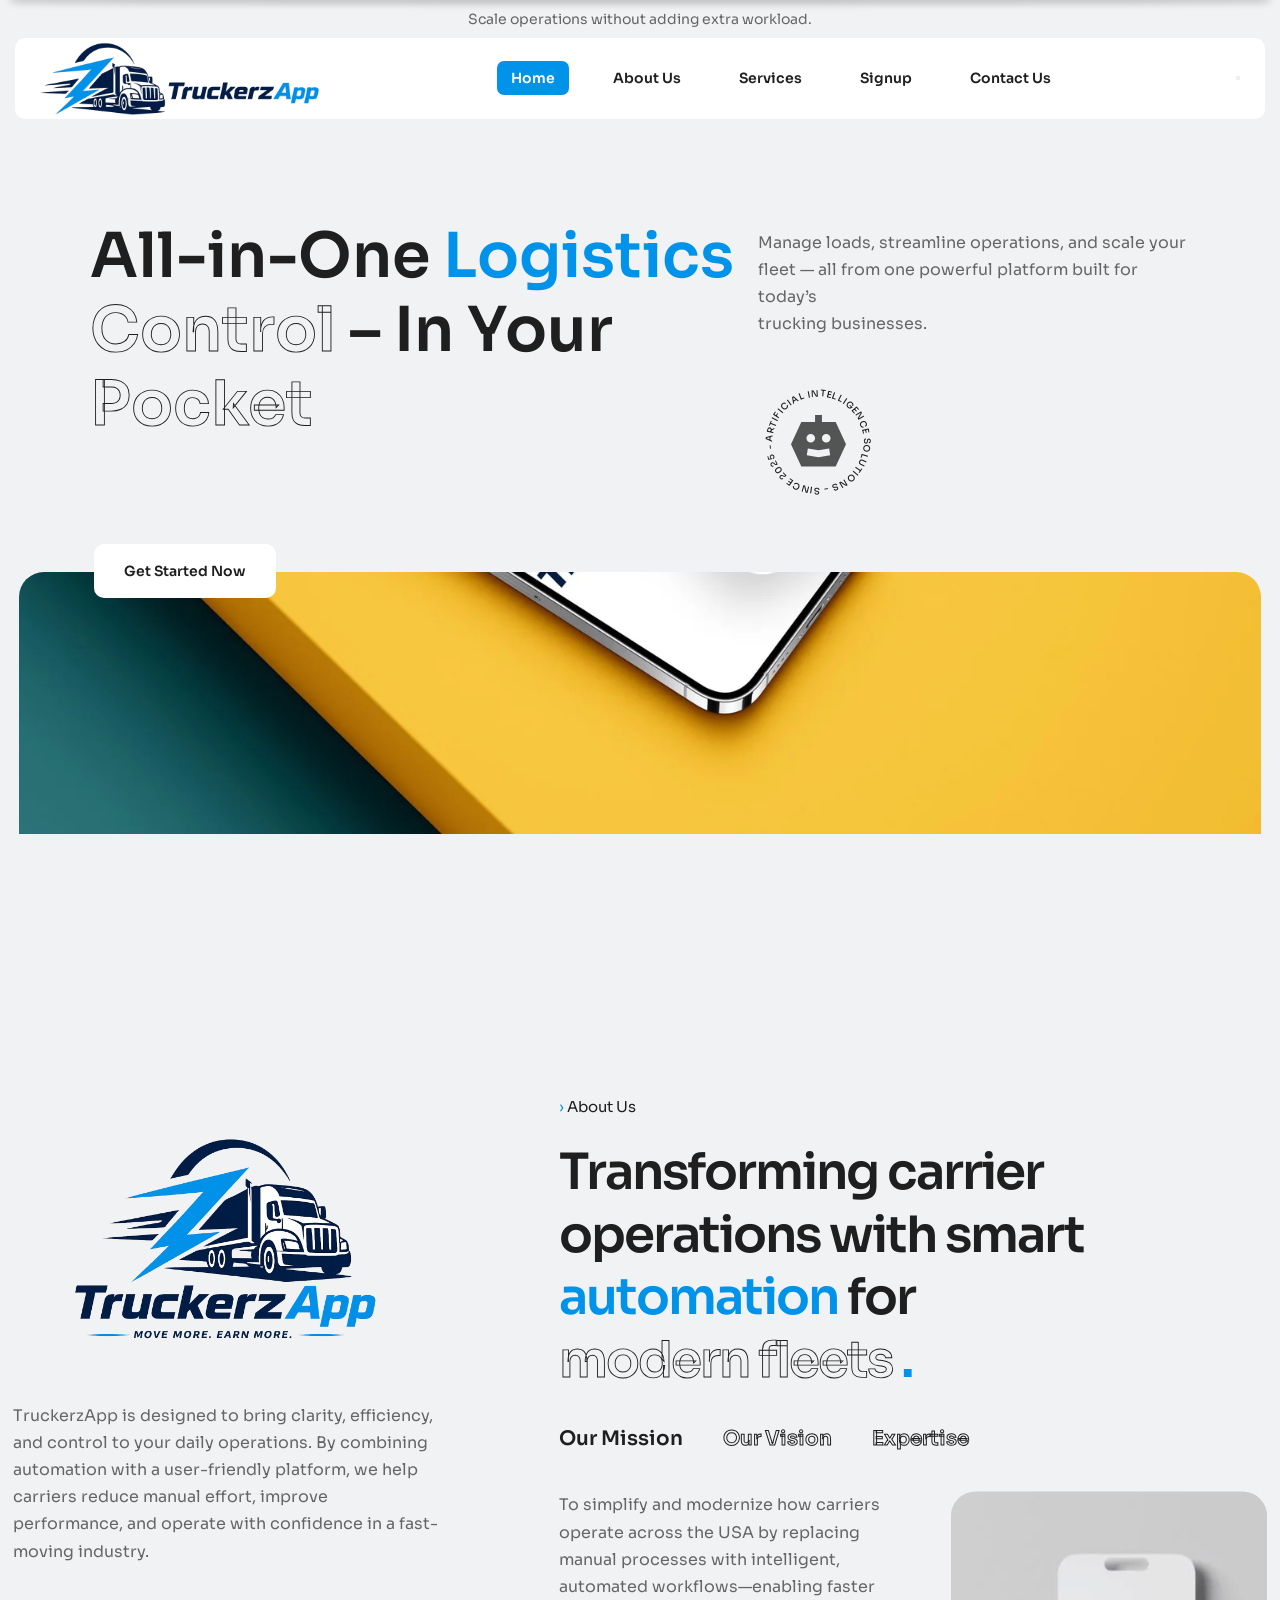
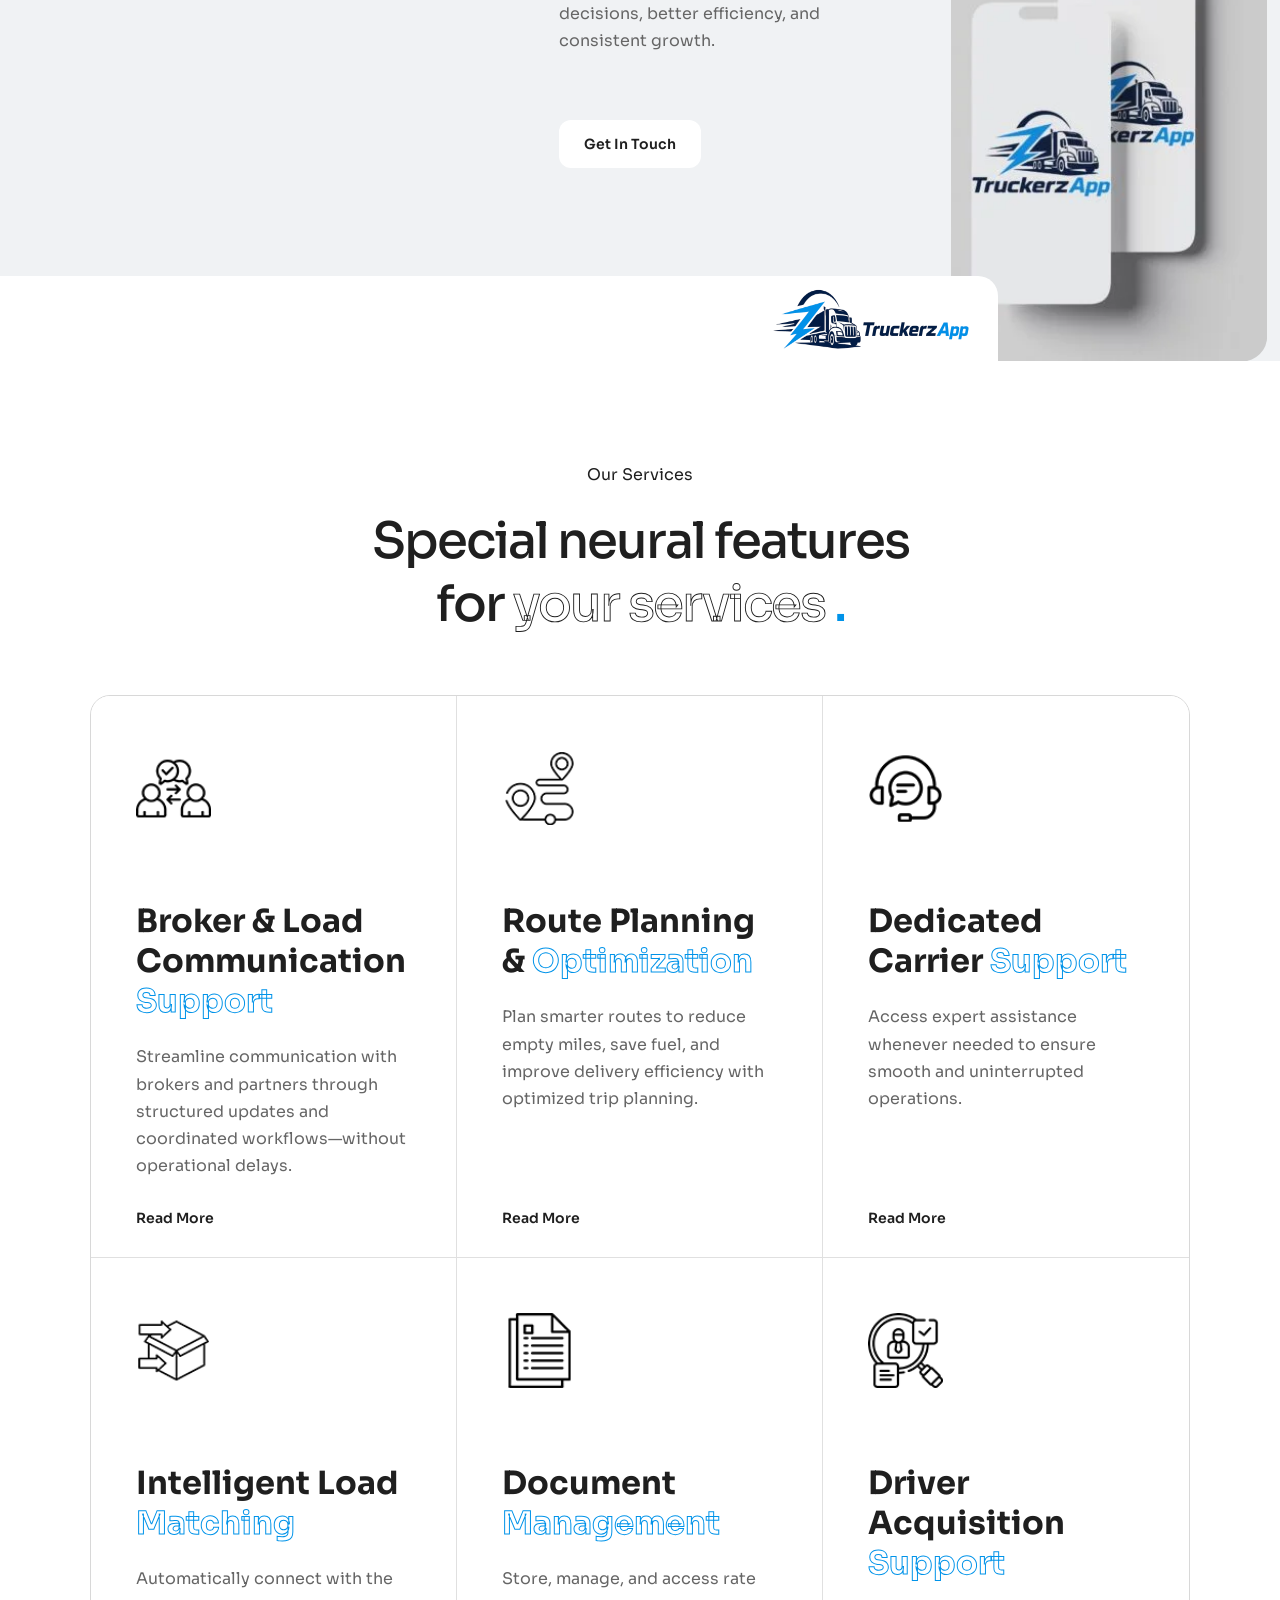
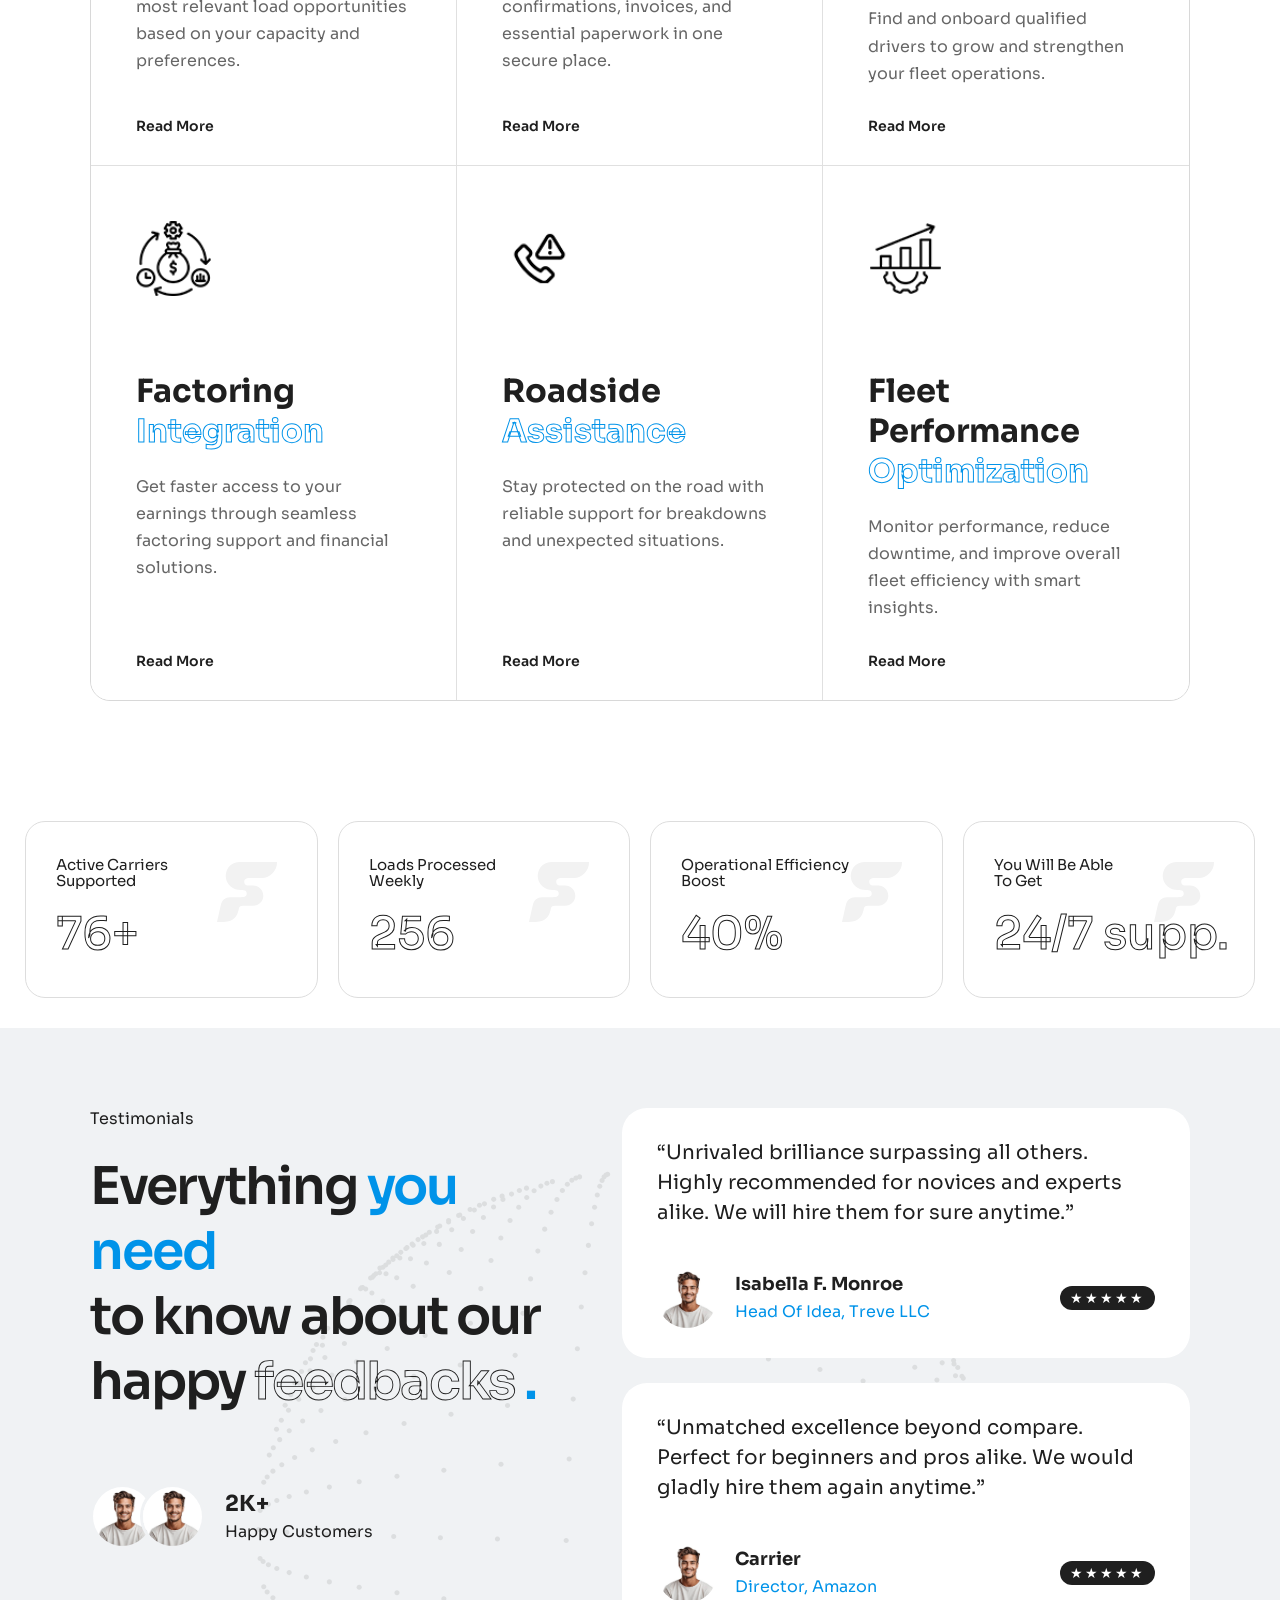
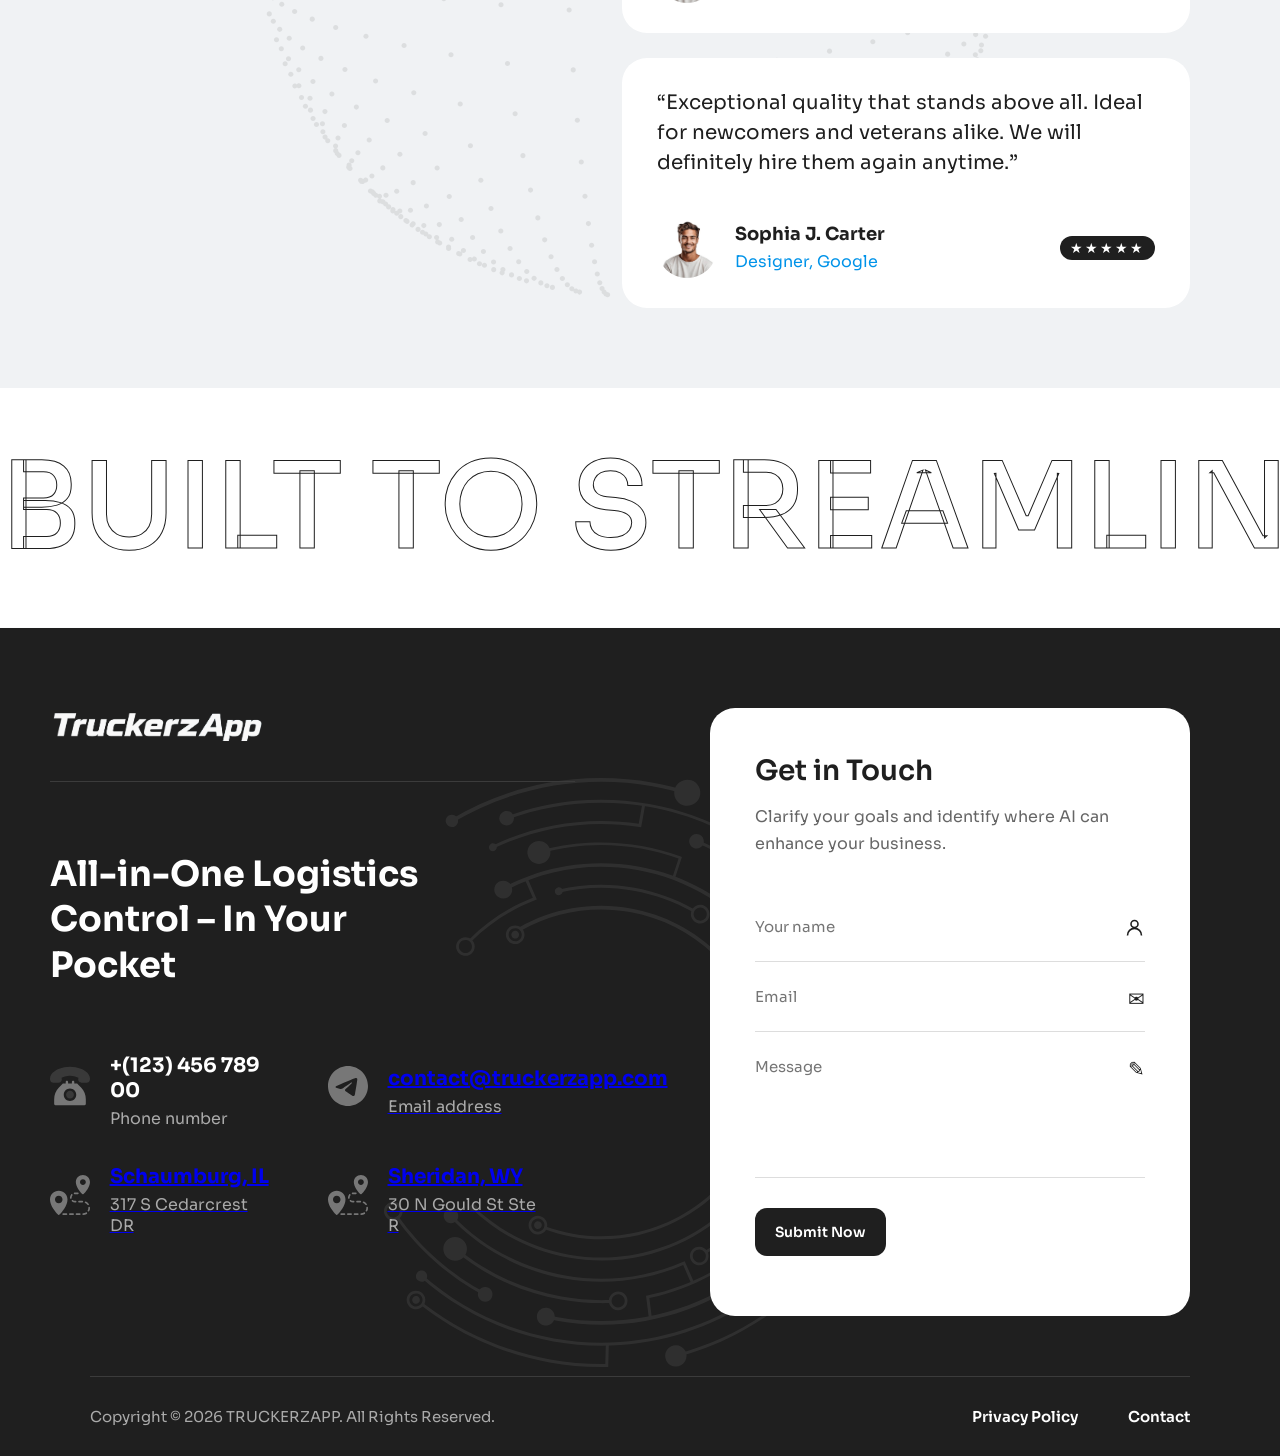
==== commit 9bb56eb6: "integrated responsiveness for home page" ====
--- a/index.html
+++ b/index.html
@@ -15,16 +15,26 @@
 
     <header class="site-header">
         <a href="index.html" class="logo">
-            <img src="images/logo.png" alt="TruckerzApp logo">
+            <img src="images/home/logo.png" alt="TruckerzApp logo">
         </a>
 
         <nav class="navigation">
             <a href="index.html" class="active">Home</a>
-            <a href="#">About Us</a>
+            <a href="about.html">About Us</a>
             <a href="#services">Services</a>
             <a href="#">Signup</a>
             <a href="#">Contact Us</a>
         </nav>
+
+        <button class="menu-toggle"
+                type="button"
+                aria-label="Open navigation"
+                aria-expanded="false">
+            <span></span>
+            <span></span>
+            <span></span>
+        </button>
+
     </header>
 
     <!-- Main Starts -->
@@ -80,7 +90,7 @@
                         
                         <img
                             class="badge-center-icon"
-                            src="images/ai.svg"
+                            src="images/home/ai.svg"
                             alt="AI"
                         >
                     </div>
@@ -103,7 +113,7 @@
             <div class="about-left">
                 <img
                     class="about-logo"
-                    src="images/about-logo.png"
+                    src="images/home/about-logo.png"
                     alt="TruckerzApp"
                 >
 
@@ -163,12 +173,12 @@
                     </div>
 
                     <div class="about-product-image">
-                        <img src="images/about-product.jpg" alt="TruckerzApp platform">
+                        <img src="images/home/about-product.jpg" alt="TruckerzApp platform">
                     </div>
                 </div>
             </div>
             <div class="about-bottom-bar">
-                <img src="images/logo.png" alt="TruckzApp">
+                <img src="images/home/logo.png" alt="TruckzApp">
             </div>
         </section>
 
@@ -191,7 +201,7 @@
 
             <div class="feature-grid">
                 <article class="feature-card">
-                    <img class="feature-icon" src="images/feature-broker.png" alt="">
+                    <img class="feature-icon" src="images/home/feature-broker.png" alt="">
 
                     <h3>
                         Broker & Load Communication
@@ -206,7 +216,7 @@
                 </article>
 
                 <article class="feature-card">
-                    <img class="feature-icon" src="images/feature-route.png" alt="">
+                    <img class="feature-icon" src="images/home/feature-route.png" alt="">
 
                     <h3>
                         Route Planning &amp; <span>Optimization</span>
@@ -219,7 +229,7 @@
                 </article>
 
                 <article class="feature-card">
-                    <img class="feature-icon" src="images/feature-dedicated.png" alt="">
+                    <img class="feature-icon" src="images/home/feature-dedicated.png" alt="">
 
                     <h3>
                         Dedicated Carrier <span>Support</span>
@@ -231,7 +241,7 @@
                 </article>
 
                 <article class="feature-card">
-                    <img class="feature-icon" src="images/feature-intelligent.png" alt="">
+                    <img class="feature-icon" src="images/home/feature-intelligent.png" alt="">
 
                     <h3>
                         Intelligent Load <span>Matching</span>
@@ -243,7 +253,7 @@
                 </article>
                 
                 <article class="feature-card">
-                    <img class="feature-icon" src="images/feature-document.png" alt="">
+                    <img class="feature-icon" src="images/home/feature-document.png" alt="">
 
                     <h3>
                         Document <span>Management</span>
@@ -255,7 +265,7 @@
                 </article>
 
                 <article class="feature-card">
-                    <img class="feature-icon" src="images/feature-driver.png" alt="">
+                    <img class="feature-icon" src="images/home/feature-driver.png" alt="">
 
                     <h3>
                         Driver Acquisition <span>Support</span>
@@ -267,7 +277,7 @@
                 </article>
 
                 <article class="feature-card">
-                    <img class="feature-icon" src="images/feature-factoring.png" alt="">
+                    <img class="feature-icon" src="images/home/feature-factoring.png" alt="">
 
                     <h3>
                         Factoring <span>Integration</span>
@@ -279,7 +289,7 @@
                 </article>
 
                 <article class="feature-card">
-                    <img class="feature-icon" src="images/feature-roadside.png" alt="">
+                    <img class="feature-icon" src="images/home/feature-roadside.png" alt="">
 
                     <h3>
                         Roadside <span>Assistance</span>
@@ -291,7 +301,7 @@
                 </article>
 
                 <article class="feature-card">
-                    <img class="feature-icon" src="images/feature-fleet.png" alt="">
+                    <img class="feature-icon" src="images/home/feature-fleet.png" alt="">
 
                     <h3>
                         Fleet Performance <span>Optimization</span>
@@ -363,7 +373,7 @@
 
             <img
                 class="testimonial-globe"
-                src="images/dotted-globe.svg"
+                src="images/home/dotted-globe.svg"
                 alt=""
             >
 
@@ -381,8 +391,8 @@
 
                 <div class="happy-customers">
                     <div class="customer-avatars">
-                        <img src="images/customer.jpg" alt="Customer">
-                        <img src="images/customer.jpg" alt="Customer">
+                        <img src="images/home/customer.jpg" alt="Customer">
+                        <img src="images/home/customer.jpg" alt="Customer">
                     </div>
 
                     <div>
@@ -401,7 +411,7 @@
 
                     <div class="testimonial-footer">
                         <div class="testimonial-customer">
-                            <img src="images/customer.jpg" alt="Isabella F. Monroe">
+                            <img src="images/home/customer.jpg" alt="Isabella F. Monroe">
 
                             <div>
                                 <h3>Isabella F. Monroe</h3>
@@ -420,7 +430,7 @@
 
                     <div class="testimonial-footer">
                         <div class="testimonial-customer">
-                            <img src="images/customer.jpg" alt="Carrier">
+                            <img src="images/home/customer.jpg" alt="Carrier">
 
                             <div>
                                 <h3>Carrier</h3>
@@ -439,7 +449,7 @@
 
                     <div class="testimonial-footer">
                         <div class="testimonial-customer">
-                            <img src="images/customer.jpg" alt="Carrier">
+                            <img src="images/home/customer.jpg" alt="Carrier">
 
                             <div>
                                 <h3>Sophia J. Carter</h3>
@@ -476,14 +486,14 @@
     <footer class="site-footer">
         <img
             class="footer-circuit"
-            src="images/footer-circuit.svg"
+            src="images/home/footer-circuit.svg"
             alt=""
         >
         <div class="footer-main">
             <div class="footer-information">
                 <img
                     class="footer-logo"
-                    src="images/footer-logo.png"
+                    src="images/home/footer-logo.png"
                     alt="TruckerzApp"
                 >
 
@@ -510,7 +520,7 @@
                         </div>
                     </div>
 
-                    <div class="footer-contact-item">
+                    <a class="footer-contact-item footer-email-link" href="mailto:contact@truckerzapp.com">
                         <span class="footer-icon">
                             <svg xmlns="http://www.w3.org/2000/svg" width="40" height="40" viewBox="0 0 40 40" fill="none">
                                 <path fill-rule="evenodd" clip-rule="evenodd" d="M20 0C8.95469 0 0 8.95469 0 20C0 31.0453 8.95469 40 20 40C31.0453 40 40 31.0453 40 20C40 8.95469 31.0453 0 20 0ZM29.2703 13.6016C28.9695 16.7641 27.6672 24.4383 27.0047 27.9805C26.7242 29.4797 26.1719 29.982 25.6375 30.0312C24.4766 30.1383 23.5945 29.2633 22.4695 28.5258C20.7094 27.3719 19.7148 26.6539 18.0063 25.5281C16.0312 24.2266 17.3117 23.5117 18.4367 22.343C18.7313 22.0367 23.8484 17.382 23.9477 16.9602C23.9602 16.907 23.9719 16.7102 23.8547 16.6063C23.7375 16.5023 23.5648 16.5383 23.4406 16.5664C23.2641 16.6063 20.4516 18.4648 15.0047 22.1422C14.2063 22.6906 13.4836 22.957 12.8352 22.9437C12.1211 22.9281 10.7477 22.5398 9.72656 22.2078C8.47422 21.8008 7.47891 21.5852 7.56562 20.8937C7.61016 20.5336 8.10625 20.1656 9.05312 19.7891C14.8836 17.2484 18.7711 15.5742 20.7164 14.7648C26.271 12.4548 27.425 12.0531 28.1773 12.0398C29.1196 12.0232 29.347 12.801 29.2703 13.6016Z" fill="currentcolor">
@@ -522,9 +532,13 @@
                             <h3>contact@truckerzapp.com</h3>
                             <p>Email address</p>
                         </div>
-                    </div>
-
-                    <div class="footer-contact-item">
+                    </a>
+
+                    <a class="footer-contact-item footer-location-link"
+                        href="https://www.google.com/maps/search/?api=1&query=317+S+Cedarcrest+Dr,+Schaumburg,+IL"
+                        target="_blank"
+                        rel="noopener noreferrer">
+
                         <span class="footer-icon">
                             <svg xmlns="http://www.w3.org/2000/svg" width="40" height="40" viewBox="0 0 40 40" fill="none">
                                 <path d="M8.18329 39.7783C8.50412 40.0737 8.99588 40.0737 9.31671 39.7783C9.31671 39.7783 12.2458 37.0704 14.5875 33.2921C16.1875 30.7125 17.5 27.6392 17.5 24.5833C17.5 19.7542 13.5792 15.8333 8.75 15.8333C3.92083 15.8333 0 19.7542 0 24.5833C0 27.6392 1.3125 30.7125 2.9125 33.2921C5.25416 37.0704 8.18329 39.7783 8.18329 39.7783ZM16.4792 38.3333H13.1459C12.6875 38.3333 12.3125 38.7067 12.3125 39.1667C12.3125 39.6267 12.6875 40 13.1459 40H16.4792C16.9417 40 17.3125 39.6267 17.3125 39.1667C17.3125 38.7067 16.9417 38.3333 16.4792 38.3333ZM23.1459 38.3333C22 38.3333 20.8792 38.3333 19.8125 38.3333C19.3542 38.3333 18.9792 38.7067 18.9792 39.1667C18.9792 39.6267 19.3542 40 19.8125 40H23.1459C23.6084 40 23.9792 39.6267 23.9792 39.1667C23.9792 38.7067 23.6084 38.3333 23.1459 38.3333ZM29.8125 38.3333C28.7334 38.3333 27.6084 38.3333 26.4792 38.3333C26.0209 38.3333 25.6459 38.7067 25.6459 39.1667C25.6459 39.6267 26.0209 40 26.4792 40H29.8125C30.275 40 30.6459 39.6267 30.6459 39.1667C30.6459 38.7067 30.275 38.3333 29.8125 38.3333ZM35.8417 37.4775C35.05 37.9858 34.1167 38.2933 33.1167 38.3296C32.6583 38.3462 32.2959 38.7329 32.3167 39.1925C32.3334 39.6525 32.7166 40.0121 33.1791 39.9954C34.4874 39.9479 35.7083 39.5446 36.7416 38.88C37.1291 38.6312 37.2417 38.1154 36.9917 37.7283C36.7417 37.3412 36.2292 37.2292 35.8417 37.4775ZM38.3208 32.5592C38.3292 32.6775 38.3333 32.7967 38.3333 32.9167C38.3333 33.7946 38.125 34.6237 37.7542 35.3571C37.5459 35.7675 37.7125 36.2692 38.1208 36.4767C38.5333 36.6842 39.0333 36.5196 39.2416 36.1092C39.725 35.1496 40 34.065 40 32.9167C40 32.7604 39.9958 32.605 39.9833 32.4513C39.9542 31.9921 39.5584 31.6437 39.1 31.6737C38.6417 31.7033 38.2917 32.1004 38.3208 32.5592ZM35.2167 28.0108C36.0958 28.4237 36.8458 29.0671 37.3917 29.8625C37.65 30.2421 38.1708 30.3392 38.55 30.0796C38.9292 29.82 39.025 29.3008 38.7667 28.9213C38.0542 27.8821 37.075 27.0421 35.925 26.5021C35.5083 26.3067 35.0125 26.4858 34.8167 26.9021C34.6209 27.3183 34.8 27.815 35.2167 28.0108ZM8.75 20.8333C10.8208 20.8333 12.5 22.5138 12.5 24.5833C12.5 26.6529 10.8208 28.3333 8.75 28.3333C6.67917 28.3333 5 26.6529 5 24.5833C5 22.5138 6.67917 20.8333 8.75 20.8333ZM22.0042 26.5029C22.8667 27.1462 23.9167 27.5 25 27.5H25.6584C26.1167 27.5 26.4917 27.1267 26.4917 26.6667C26.4917 26.2067 26.1167 25.8333 25.6584 25.8333H25C24.275 25.8333 23.575 25.5975 23.0042 25.1683C22.6375 24.8929 22.1125 24.9679 21.8375 25.3362C21.5625 25.7046 21.6375 26.2271 22.0042 26.5029ZM28.9917 27.5H32.325C32.7834 27.5 33.1584 27.1267 33.1584 26.6667C33.1584 26.2067 32.7834 25.8333 32.325 25.8333H28.9917C28.5292 25.8333 28.1584 26.2067 28.1584 26.6667C28.1584 27.1267 28.5292 27.5 28.9917 27.5ZM21.0834 19.3887C20.4042 20.2433 20 21.3246 20 22.5C20 22.7154 20.0125 22.9292 20.0417 23.14C20.1 23.5963 20.5167 23.9187 20.975 23.86C21.4292 23.8008 21.7542 23.3829 21.6959 22.9267C21.675 22.7858 21.6667 22.6433 21.6667 22.5C21.6667 21.7162 21.9375 20.995 22.3917 20.4254C22.675 20.0654 22.6166 19.5404 22.2541 19.2546C21.8958 18.9683 21.3709 19.0283 21.0834 19.3887ZM27.9167 17.4929C27.9167 17.4929 26.5375 17.4942 24.9958 17.4958C24.8292 17.4958 24.6625 17.5046 24.5 17.5208C24.0417 17.5663 23.7083 17.975 23.7542 18.4325C23.8 18.89 24.2083 19.2246 24.6666 19.1792C24.775 19.1683 24.8875 19.1625 25 19.1625C26.5375 19.1608 27.9167 19.1596 27.9167 19.1596C28.3792 19.1592 28.75 18.7854 28.75 18.3254C28.75 17.8654 28.375 17.4925 27.9167 17.4929ZM32.35 18.9508C32.6666 19.2388 33.15 19.2388 33.4667 18.9508C33.4667 18.9508 35.7958 16.8446 37.6583 13.9054C38.9375 11.8829 39.9833 9.47125 39.9833 7.07542C39.9833 3.17042 36.8125 0 32.9083 0C29.0042 0 25.8333 3.17042 25.8333 7.07542C25.8333 9.47125 26.8792 11.8829 28.1584 13.9054C30.0209 16.8446 32.35 18.9508 32.35 18.9508ZM32.9083 4.16667C34.5208 4.16667 35.825 5.47375 35.825 7.08333C35.825 8.69292 34.5208 10 32.9083 10C31.3 10 29.9917 8.69292 29.9917 7.08333C29.9917 5.47375 31.3 4.16667 32.9083 4.16667Z" fill="currentcolor">
@@ -536,9 +550,14 @@
                             <h3>Schaumburg, IL</h3>
                             <p>317 S Cedarcrest DR</p>
                         </div>
-                    </div>
-
-                    <div class="footer-contact-item">
+                        
+                    </a>
+
+                    <a class="footer-contact-item footer-location-link"
+                        href="https://www.google.com/maps/search/?api=1&query=30+N+Gould+St+Ste+R,+Sheridan,+WY"
+                        target="_blank"
+                        rel="noopener noreferrer">
+
                         <span class="footer-icon">
                             <svg xmlns="http://www.w3.org/2000/svg" width="40" height="40" viewBox="0 0 40 40" fill="none">
                                 <path d="M8.18329 39.7783C8.50412 40.0737 8.99588 40.0737 9.31671 39.7783C9.31671 39.7783 12.2458 37.0704 14.5875 33.2921C16.1875 30.7125 17.5 27.6392 17.5 24.5833C17.5 19.7542 13.5792 15.8333 8.75 15.8333C3.92083 15.8333 0 19.7542 0 24.5833C0 27.6392 1.3125 30.7125 2.9125 33.2921C5.25416 37.0704 8.18329 39.7783 8.18329 39.7783ZM16.4792 38.3333H13.1459C12.6875 38.3333 12.3125 38.7067 12.3125 39.1667C12.3125 39.6267 12.6875 40 13.1459 40H16.4792C16.9417 40 17.3125 39.6267 17.3125 39.1667C17.3125 38.7067 16.9417 38.3333 16.4792 38.3333ZM23.1459 38.3333C22 38.3333 20.8792 38.3333 19.8125 38.3333C19.3542 38.3333 18.9792 38.7067 18.9792 39.1667C18.9792 39.6267 19.3542 40 19.8125 40H23.1459C23.6084 40 23.9792 39.6267 23.9792 39.1667C23.9792 38.7067 23.6084 38.3333 23.1459 38.3333ZM29.8125 38.3333C28.7334 38.3333 27.6084 38.3333 26.4792 38.3333C26.0209 38.3333 25.6459 38.7067 25.6459 39.1667C25.6459 39.6267 26.0209 40 26.4792 40H29.8125C30.275 40 30.6459 39.6267 30.6459 39.1667C30.6459 38.7067 30.275 38.3333 29.8125 38.3333ZM35.8417 37.4775C35.05 37.9858 34.1167 38.2933 33.1167 38.3296C32.6583 38.3462 32.2959 38.7329 32.3167 39.1925C32.3334 39.6525 32.7166 40.0121 33.1791 39.9954C34.4874 39.9479 35.7083 39.5446 36.7416 38.88C37.1291 38.6312 37.2417 38.1154 36.9917 37.7283C36.7417 37.3412 36.2292 37.2292 35.8417 37.4775ZM38.3208 32.5592C38.3292 32.6775 38.3333 32.7967 38.3333 32.9167C38.3333 33.7946 38.125 34.6237 37.7542 35.3571C37.5459 35.7675 37.7125 36.2692 38.1208 36.4767C38.5333 36.6842 39.0333 36.5196 39.2416 36.1092C39.725 35.1496 40 34.065 40 32.9167C40 32.7604 39.9958 32.605 39.9833 32.4513C39.9542 31.9921 39.5584 31.6437 39.1 31.6737C38.6417 31.7033 38.2917 32.1004 38.3208 32.5592ZM35.2167 28.0108C36.0958 28.4237 36.8458 29.0671 37.3917 29.8625C37.65 30.2421 38.1708 30.3392 38.55 30.0796C38.9292 29.82 39.025 29.3008 38.7667 28.9213C38.0542 27.8821 37.075 27.0421 35.925 26.5021C35.5083 26.3067 35.0125 26.4858 34.8167 26.9021C34.6209 27.3183 34.8 27.815 35.2167 28.0108ZM8.75 20.8333C10.8208 20.8333 12.5 22.5138 12.5 24.5833C12.5 26.6529 10.8208 28.3333 8.75 28.3333C6.67917 28.3333 5 26.6529 5 24.5833C5 22.5138 6.67917 20.8333 8.75 20.8333ZM22.0042 26.5029C22.8667 27.1462 23.9167 27.5 25 27.5H25.6584C26.1167 27.5 26.4917 27.1267 26.4917 26.6667C26.4917 26.2067 26.1167 25.8333 25.6584 25.8333H25C24.275 25.8333 23.575 25.5975 23.0042 25.1683C22.6375 24.8929 22.1125 24.9679 21.8375 25.3362C21.5625 25.7046 21.6375 26.2271 22.0042 26.5029ZM28.9917 27.5H32.325C32.7834 27.5 33.1584 27.1267 33.1584 26.6667C33.1584 26.2067 32.7834 25.8333 32.325 25.8333H28.9917C28.5292 25.8333 28.1584 26.2067 28.1584 26.6667C28.1584 27.1267 28.5292 27.5 28.9917 27.5ZM21.0834 19.3887C20.4042 20.2433 20 21.3246 20 22.5C20 22.7154 20.0125 22.9292 20.0417 23.14C20.1 23.5963 20.5167 23.9187 20.975 23.86C21.4292 23.8008 21.7542 23.3829 21.6959 22.9267C21.675 22.7858 21.6667 22.6433 21.6667 22.5C21.6667 21.7162 21.9375 20.995 22.3917 20.4254C22.675 20.0654 22.6166 19.5404 22.2541 19.2546C21.8958 18.9683 21.3709 19.0283 21.0834 19.3887ZM27.9167 17.4929C27.9167 17.4929 26.5375 17.4942 24.9958 17.4958C24.8292 17.4958 24.6625 17.5046 24.5 17.5208C24.0417 17.5663 23.7083 17.975 23.7542 18.4325C23.8 18.89 24.2083 19.2246 24.6666 19.1792C24.775 19.1683 24.8875 19.1625 25 19.1625C26.5375 19.1608 27.9167 19.1596 27.9167 19.1596C28.3792 19.1592 28.75 18.7854 28.75 18.3254C28.75 17.8654 28.375 17.4925 27.9167 17.4929ZM32.35 18.9508C32.6666 19.2388 33.15 19.2388 33.4667 18.9508C33.4667 18.9508 35.7958 16.8446 37.6583 13.9054C38.9375 11.8829 39.9833 9.47125 39.9833 7.07542C39.9833 3.17042 36.8125 0 32.9083 0C29.0042 0 25.8333 3.17042 25.8333 7.07542C25.8333 9.47125 26.8792 11.8829 28.1584 13.9054C30.0209 16.8446 32.35 18.9508 32.35 18.9508ZM32.9083 4.16667C34.5208 4.16667 35.825 5.47375 35.825 7.08333C35.825 8.69292 34.5208 10 32.9083 10C31.3 10 29.9917 8.69292 29.9917 7.08333C29.9917 5.47375 31.3 4.16667 32.9083 4.16667Z" fill="currentcolor">
@@ -550,7 +569,8 @@
                             <h3>Sheridan, WY</h3>
                             <p>30 N Gould St Ste R</p>
                         </div>
-                    </div>
+
+                    </a>
                 </div>
             </div>
 
